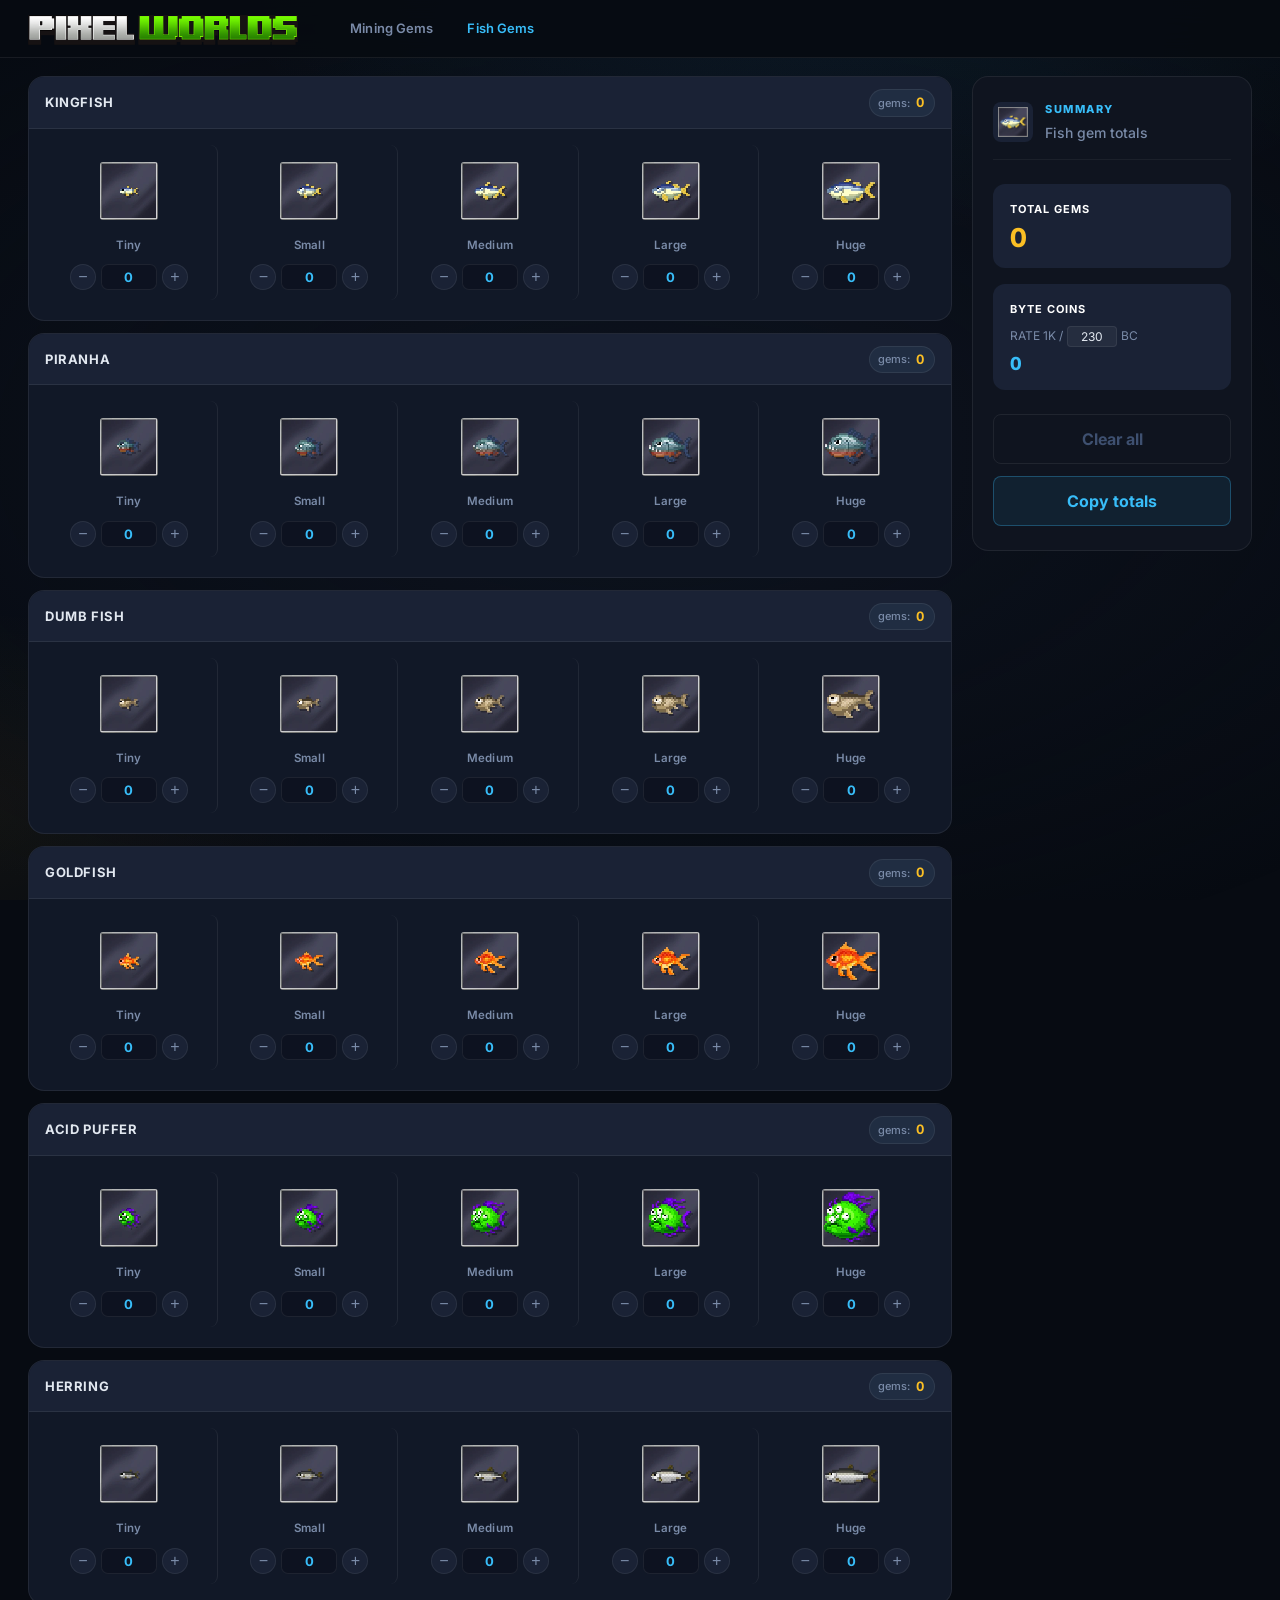
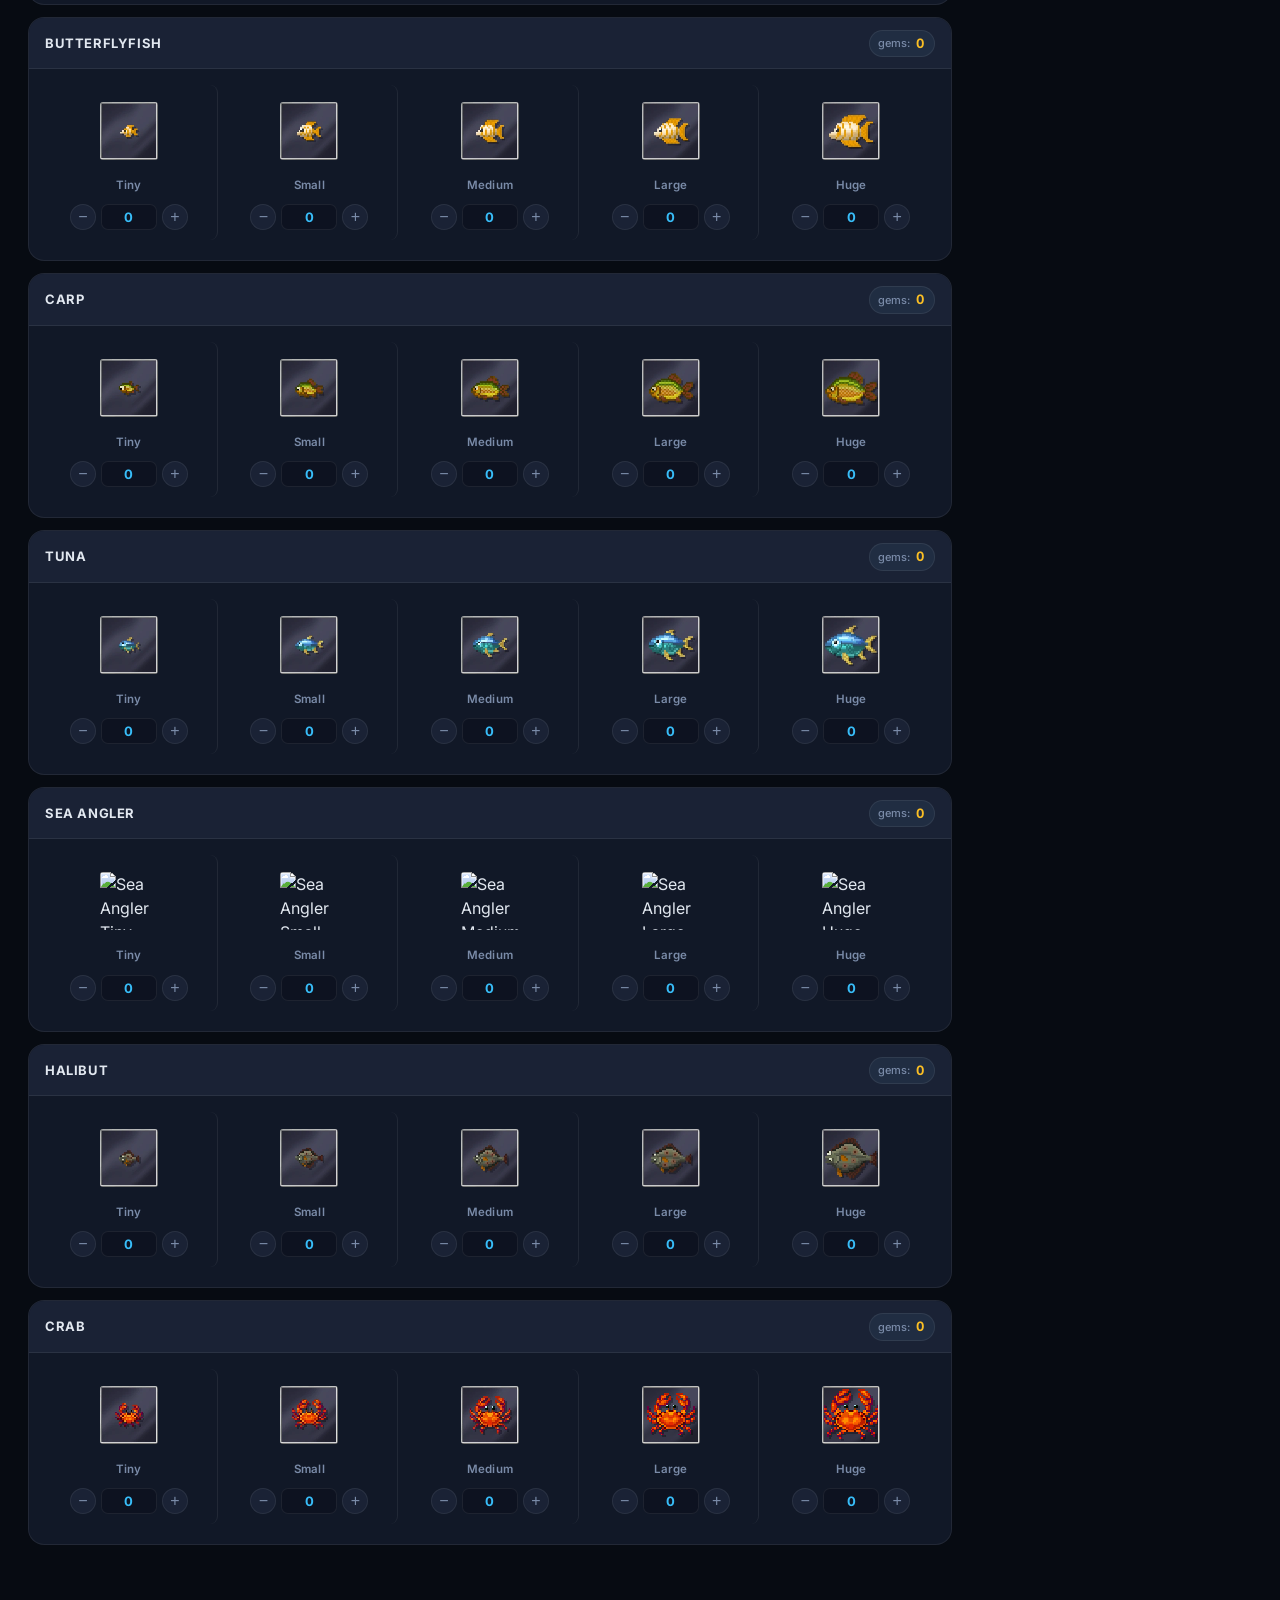
==== fish.html @ a1a6453c "UI: remove footer entirely from layout and CSS" ====
<!DOCTYPE html>
<html lang="en">

<head>
  <meta charset="UTF-8" />
  <meta name="viewport" content="width=device-width, initial-scale=1.0" />
  <title>PW Fish Gems Calculator</title>
  <meta name="description" content="Pixel Worlds Gemstone &amp; Fish gems calculator." />
  <link rel="stylesheet" href="style.css" />
  <link rel="preconnect" href="https://fonts.googleapis.com" />
  <link rel="preconnect" href="https://fonts.gstatic.com" crossorigin />
  <link href="https://fonts.googleapis.com/css2?family=Inter:wght@300;400;500;600;700&display=swap" rel="stylesheet" />
</head>

<body>
  <!-- Page transition overlay -->
  <div id="page-transition" class="page-transition"></div>

  <!-- Background -->
  <div class="bg-overlay"></div>

  <!-- Header -->
  <header class="site-header" id="site-header">
    <div class="header-inner">
      <a href="index.html" class="logo-link">
        <img src="images/logo.png" alt="PW Gems" class="logo" id="logo" />
      </a>
      <nav class="nav-links">
        <a href="index.html" class="nav-link" id="nav-mining">Mining Gems</a>
        <a href="fish.html" class="nav-link active" id="nav-fish">Fish Gems</a>
      </nav>
    </div>
  </header>

  <!-- Main content -->
  <main class="main-layout">
    <!-- Fish gem cards grid -->
    <section class="gems-grid" id="gems-grid">

      <!-- Kingfish -->
      <div class="gem-card" data-gem="kingfish">
        <div class="gem-card-header">
          <h2 class="gem-name">Kingfish</h2>
          <div class="gem-total-display">
            <span class="gem-total-label">gems:</span>
            <span class="gem-total-value" id="kingfish-total">0</span>
          </div>
        </div>
        <div class="gem-sizes">
          <div class="gem-size-row" data-gem="kingfish" data-size="tiny" data-value="3">
            <img src="images/fishes/Kingfish_tiny.png" alt="Kingfish Tiny" class="gem-img fish-img" />
            <span class="size-label">Tiny</span>
            <div class="counter-controls">
              <button class="btn-dec" aria-label="Decrease">−</button>
              <input type="number" class="gem-input" value="0" min="0" id="kingfish-tiny" />
              <button class="btn-inc" aria-label="Increase">+</button>
            </div>
            <span class="gem-value-label">+<span class="calc-val">0</span></span>
          </div>
          <div class="gem-size-row" data-gem="kingfish" data-size="small" data-value="6">
            <img src="images/fishes/Kingfish_small.png" alt="Kingfish Small" class="gem-img fish-img" />
            <span class="size-label">Small</span>
            <div class="counter-controls">
              <button class="btn-dec" aria-label="Decrease">−</button>
              <input type="number" class="gem-input" value="0" min="0" id="kingfish-small" />
              <button class="btn-inc" aria-label="Increase">+</button>
            </div>
            <span class="gem-value-label">+<span class="calc-val">0</span></span>
          </div>
          <div class="gem-size-row" data-gem="kingfish" data-size="medium" data-value="12">
            <img src="images/fishes/Kingfish_medium.png" alt="Kingfish Medium" class="gem-img fish-img" />
            <span class="size-label">Medium</span>
            <div class="counter-controls">
              <button class="btn-dec" aria-label="Decrease">−</button>
              <input type="number" class="gem-input" value="0" min="0" id="kingfish-medium" />
              <button class="btn-inc" aria-label="Increase">+</button>
            </div>
            <span class="gem-value-label">+<span class="calc-val">0</span></span>
          </div>
          <div class="gem-size-row" data-gem="kingfish" data-size="large" data-value="30">
            <img src="images/fishes/Kingfish_large.png" alt="Kingfish Large" class="gem-img fish-img" />
            <span class="size-label">Large</span>
            <div class="counter-controls">
              <button class="btn-dec" aria-label="Decrease">−</button>
              <input type="number" class="gem-input" value="0" min="0" id="kingfish-large" />
              <button class="btn-inc" aria-label="Increase">+</button>
            </div>
            <span class="gem-value-label">+<span class="calc-val">0</span></span>
          </div>
          <div class="gem-size-row" data-gem="kingfish" data-size="huge" data-value="90">
            <img src="images/fishes/Kingfish_huge.png" alt="Kingfish Huge" class="gem-img fish-img" />
            <span class="size-label">Huge</span>
            <div class="counter-controls">
              <button class="btn-dec" aria-label="Decrease">−</button>
              <input type="number" class="gem-input" value="0" min="0" id="kingfish-huge" />
              <button class="btn-inc" aria-label="Increase">+</button>
            </div>
            <span class="gem-value-label">+<span class="calc-val">0</span></span>
          </div>
        </div>
      </div>

      <!-- Piranha -->
      <div class="gem-card" data-gem="piranha">
        <div class="gem-card-header">
          <h2 class="gem-name">Piranha</h2>
          <div class="gem-total-display">
            <span class="gem-total-label">gems:</span>
            <span class="gem-total-value" id="piranha-total">0</span>
          </div>
        </div>
        <div class="gem-sizes">
          <div class="gem-size-row" data-gem="piranha" data-size="tiny" data-value="5">
            <img src="images/fishes/Piranha_tiny.png" alt="Piranha Tiny" class="gem-img fish-img" />
            <span class="size-label">Tiny</span>
            <div class="counter-controls">
              <button class="btn-dec" aria-label="Decrease">−</button>
              <input type="number" class="gem-input" value="0" min="0" id="piranha-tiny" />
              <button class="btn-inc" aria-label="Increase">+</button>
            </div>
            <span class="gem-value-label">+<span class="calc-val">0</span></span>
          </div>
          <div class="gem-size-row" data-gem="piranha" data-size="small" data-value="10">
            <img src="images/fishes/Piranha_small.png" alt="Piranha Small" class="gem-img fish-img" />
            <span class="size-label">Small</span>
            <div class="counter-controls">
              <button class="btn-dec" aria-label="Decrease">−</button>
              <input type="number" class="gem-input" value="0" min="0" id="piranha-small" />
              <button class="btn-inc" aria-label="Increase">+</button>
            </div>
            <span class="gem-value-label">+<span class="calc-val">0</span></span>
          </div>
          <div class="gem-size-row" data-gem="piranha" data-size="medium" data-value="20">
            <img src="images/fishes/Piranha_medium.png" alt="Piranha Medium" class="gem-img fish-img" />
            <span class="size-label">Medium</span>
            <div class="counter-controls">
              <button class="btn-dec" aria-label="Decrease">−</button>
              <input type="number" class="gem-input" value="0" min="0" id="piranha-medium" />
              <button class="btn-inc" aria-label="Increase">+</button>
            </div>
            <span class="gem-value-label">+<span class="calc-val">0</span></span>
          </div>
          <div class="gem-size-row" data-gem="piranha" data-size="large" data-value="50">
            <img src="images/fishes/Piranha_large.png" alt="Piranha Large" class="gem-img fish-img" />
            <span class="size-label">Large</span>
            <div class="counter-controls">
              <button class="btn-dec" aria-label="Decrease">−</button>
              <input type="number" class="gem-input" value="0" min="0" id="piranha-large" />
              <button class="btn-inc" aria-label="Increase">+</button>
            </div>
            <span class="gem-value-label">+<span class="calc-val">0</span></span>
          </div>
          <div class="gem-size-row" data-gem="piranha" data-size="huge" data-value="100">
            <img src="images/fishes/Piranha_huge.png" alt="Piranha Huge" class="gem-img fish-img" />
            <span class="size-label">Huge</span>
            <div class="counter-controls">
              <button class="btn-dec" aria-label="Decrease">−</button>
              <input type="number" class="gem-input" value="0" min="0" id="piranha-huge" />
              <button class="btn-inc" aria-label="Increase">+</button>
            </div>
            <span class="gem-value-label">+<span class="calc-val">0</span></span>
          </div>
        </div>
      </div>

      <!-- Dumb Fish -->
      <div class="gem-card" data-gem="dumbfish">
        <div class="gem-card-header">
          <h2 class="gem-name">Dumb Fish</h2>
          <div class="gem-total-display">
            <span class="gem-total-label">gems:</span>
            <span class="gem-total-value" id="dumbfish-total">0</span>
          </div>
        </div>
        <div class="gem-sizes">
          <div class="gem-size-row" data-gem="dumbfish" data-size="tiny" data-value="10">
            <img src="images/fishes/Dumb_Fish_tiny.png" alt="Dumb Fish Tiny" class="gem-img fish-img" />
            <span class="size-label">Tiny</span>
            <div class="counter-controls">
              <button class="btn-dec" aria-label="Decrease">−</button>
              <input type="number" class="gem-input" value="0" min="0" id="dumbfish-tiny" />
              <button class="btn-inc" aria-label="Increase">+</button>
            </div>
            <span class="gem-value-label">+<span class="calc-val">0</span></span>
          </div>
          <div class="gem-size-row" data-gem="dumbfish" data-size="small" data-value="20">
            <img src="images/fishes/Dumb_Fish_small.png" alt="Dumb Fish Small" class="gem-img fish-img" />
            <span class="size-label">Small</span>
            <div class="counter-controls">
              <button class="btn-dec" aria-label="Decrease">−</button>
              <input type="number" class="gem-input" value="0" min="0" id="dumbfish-small" />
              <button class="btn-inc" aria-label="Increase">+</button>
            </div>
            <span class="gem-value-label">+<span class="calc-val">0</span></span>
          </div>
          <div class="gem-size-row" data-gem="dumbfish" data-size="medium" data-value="40">
            <img src="images/fishes/Dumb_Fish_medium.png" alt="Dumb Fish Medium" class="gem-img fish-img" />
            <span class="size-label">Medium</span>
            <div class="counter-controls">
              <button class="btn-dec" aria-label="Decrease">−</button>
              <input type="number" class="gem-input" value="0" min="0" id="dumbfish-medium" />
              <button class="btn-inc" aria-label="Increase">+</button>
            </div>
            <span class="gem-value-label">+<span class="calc-val">0</span></span>
          </div>
          <div class="gem-size-row" data-gem="dumbfish" data-size="large" data-value="100">
            <img src="images/fishes/Dumb_Fish_large.png" alt="Dumb Fish Large" class="gem-img fish-img" />
            <span class="size-label">Large</span>
            <div class="counter-controls">
              <button class="btn-dec" aria-label="Decrease">−</button>
              <input type="number" class="gem-input" value="0" min="0" id="dumbfish-large" />
              <button class="btn-inc" aria-label="Increase">+</button>
            </div>
            <span class="gem-value-label">+<span class="calc-val">0</span></span>
          </div>
          <div class="gem-size-row" data-gem="dumbfish" data-size="huge" data-value="200">
            <img src="images/fishes/Dumb_Fish_huge.png" alt="Dumb Fish Huge" class="gem-img fish-img" />
            <span class="size-label">Huge</span>
            <div class="counter-controls">
              <button class="btn-dec" aria-label="Decrease">−</button>
              <input type="number" class="gem-input" value="0" min="0" id="dumbfish-huge" />
              <button class="btn-inc" aria-label="Increase">+</button>
            </div>
            <span class="gem-value-label">+<span class="calc-val">0</span></span>
          </div>
        </div>
      </div>

      <!-- Goldfish -->
      <div class="gem-card" data-gem="goldfish">
        <div class="gem-card-header">
          <h2 class="gem-name">Goldfish</h2>
          <div class="gem-total-display">
            <span class="gem-total-label">gems:</span>
            <span class="gem-total-value" id="goldfish-total">0</span>
          </div>
        </div>
        <div class="gem-sizes">
          <div class="gem-size-row" data-gem="goldfish" data-size="tiny" data-value="20">
            <img src="images/fishes/Goldfish_tiny.png" alt="Goldfish Tiny" class="gem-img fish-img" />
            <span class="size-label">Tiny</span>
            <div class="counter-controls">
              <button class="btn-dec" aria-label="Decrease">−</button>
              <input type="number" class="gem-input" value="0" min="0" id="goldfish-tiny" />
              <button class="btn-inc" aria-label="Increase">+</button>
            </div>
            <span class="gem-value-label">+<span class="calc-val">0</span></span>
          </div>
          <div class="gem-size-row" data-gem="goldfish" data-size="small" data-value="40">
            <img src="images/fishes/Goldfish_small.png" alt="Goldfish Small" class="gem-img fish-img" />
            <span class="size-label">Small</span>
            <div class="counter-controls">
              <button class="btn-dec" aria-label="Decrease">−</button>
              <input type="number" class="gem-input" value="0" min="0" id="goldfish-small" />
              <button class="btn-inc" aria-label="Increase">+</button>
            </div>
            <span class="gem-value-label">+<span class="calc-val">0</span></span>
          </div>
          <div class="gem-size-row" data-gem="goldfish" data-size="medium" data-value="80">
            <img src="images/fishes/Goldfish_medium.png" alt="Goldfish Medium" class="gem-img fish-img" />
            <span class="size-label">Medium</span>
            <div class="counter-controls">
              <button class="btn-dec" aria-label="Decrease">−</button>
              <input type="number" class="gem-input" value="0" min="0" id="goldfish-medium" />
              <button class="btn-inc" aria-label="Increase">+</button>
            </div>
            <span class="gem-value-label">+<span class="calc-val">0</span></span>
          </div>
          <div class="gem-size-row" data-gem="goldfish" data-size="large" data-value="200">
            <img src="images/fishes/Goldfish_large.png" alt="Goldfish Large" class="gem-img fish-img" />
            <span class="size-label">Large</span>
            <div class="counter-controls">
              <button class="btn-dec" aria-label="Decrease">−</button>
              <input type="number" class="gem-input" value="0" min="0" id="goldfish-large" />
              <button class="btn-inc" aria-label="Increase">+</button>
            </div>
            <span class="gem-value-label">+<span class="calc-val">0</span></span>
          </div>
          <div class="gem-size-row" data-gem="goldfish" data-size="huge" data-value="300">
            <img src="images/fishes/Goldfish_huge.png" alt="Goldfish Huge" class="gem-img fish-img" />
            <span class="size-label">Huge</span>
            <div class="counter-controls">
              <button class="btn-dec" aria-label="Decrease">−</button>
              <input type="number" class="gem-input" value="0" min="0" id="goldfish-huge" />
              <button class="btn-inc" aria-label="Increase">+</button>
            </div>
            <span class="gem-value-label">+<span class="calc-val">0</span></span>
          </div>
        </div>
      </div>

      <!-- Acid Puffer -->
      <div class="gem-card" data-gem="acidpuffer">
        <div class="gem-card-header">
          <h2 class="gem-name">Acid Puffer</h2>
          <div class="gem-total-display">
            <span class="gem-total-label">gems:</span>
            <span class="gem-total-value" id="acidpuffer-total">0</span>
          </div>
        </div>
        <div class="gem-sizes">
          <div class="gem-size-row" data-gem="acidpuffer" data-size="tiny" data-value="30">
            <img src="images/fishes/Acid_Puffer_tiny.png" alt="Acid Puffer Tiny" class="gem-img fish-img" />
            <span class="size-label">Tiny</span>
            <div class="counter-controls">
              <button class="btn-dec" aria-label="Decrease">−</button>
              <input type="number" class="gem-input" value="0" min="0" id="acidpuffer-tiny" />
              <button class="btn-inc" aria-label="Increase">+</button>
            </div>
            <span class="gem-value-label">+<span class="calc-val">0</span></span>
          </div>
          <div class="gem-size-row" data-gem="acidpuffer" data-size="small" data-value="60">
            <img src="images/fishes/Acid_Puffer_small.png" alt="Acid Puffer Small" class="gem-img fish-img" />
            <span class="size-label">Small</span>
            <div class="counter-controls">
              <button class="btn-dec" aria-label="Decrease">−</button>
              <input type="number" class="gem-input" value="0" min="0" id="acidpuffer-small" />
              <button class="btn-inc" aria-label="Increase">+</button>
            </div>
            <span class="gem-value-label">+<span class="calc-val">0</span></span>
          </div>
          <div class="gem-size-row" data-gem="acidpuffer" data-size="medium" data-value="120">
            <img src="images/fishes/Acid_Puffer_medium.png" alt="Acid Puffer Medium" class="gem-img fish-img" />
            <span class="size-label">Medium</span>
            <div class="counter-controls">
              <button class="btn-dec" aria-label="Decrease">−</button>
              <input type="number" class="gem-input" value="0" min="0" id="acidpuffer-medium" />
              <button class="btn-inc" aria-label="Increase">+</button>
            </div>
            <span class="gem-value-label">+<span class="calc-val">0</span></span>
          </div>
          <div class="gem-size-row" data-gem="acidpuffer" data-size="large" data-value="300">
            <img src="images/fishes/Acid_Puffer_large.png" alt="Acid Puffer Large" class="gem-img fish-img" />
            <span class="size-label">Large</span>
            <div class="counter-controls">
              <button class="btn-dec" aria-label="Decrease">−</button>
              <input type="number" class="gem-input" value="0" min="0" id="acidpuffer-large" />
              <button class="btn-inc" aria-label="Increase">+</button>
            </div>
            <span class="gem-value-label">+<span class="calc-val">0</span></span>
          </div>
          <div class="gem-size-row" data-gem="acidpuffer" data-size="huge" data-value="450">
            <img src="images/fishes/Acid_Puffer_huge.png" alt="Acid Puffer Huge" class="gem-img fish-img" />
            <span class="size-label">Huge</span>
            <div class="counter-controls">
              <button class="btn-dec" aria-label="Decrease">−</button>
              <input type="number" class="gem-input" value="0" min="0" id="acidpuffer-huge" />
              <button class="btn-inc" aria-label="Increase">+</button>
            </div>
            <span class="gem-value-label">+<span class="calc-val">0</span></span>
          </div>
        </div>
      </div>

      <!-- Herring -->
      <div class="gem-card" data-gem="herring">
        <div class="gem-card-header">
          <h2 class="gem-name">Herring</h2>
          <div class="gem-total-display">
            <span class="gem-total-label">gems:</span>
            <span class="gem-total-value" id="herring-total">0</span>
          </div>
        </div>
        <div class="gem-sizes">
          <div class="gem-size-row" data-gem="herring" data-size="tiny" data-value="3">
            <img src="images/fishes/Herring_tiny.png" alt="Herring Tiny" class="gem-img fish-img" />
            <span class="size-label">Tiny</span>
            <div class="counter-controls">
              <button class="btn-dec" aria-label="Decrease">−</button>
              <input type="number" class="gem-input" value="0" min="0" id="herring-tiny" />
              <button class="btn-inc" aria-label="Increase">+</button>
            </div>
            <span class="gem-value-label">+<span class="calc-val">0</span></span>
          </div>
          <div class="gem-size-row" data-gem="herring" data-size="small" data-value="6">
            <img src="images/fishes/Herring_small.png" alt="Herring Small" class="gem-img fish-img" />
            <span class="size-label">Small</span>
            <div class="counter-controls">
              <button class="btn-dec" aria-label="Decrease">−</button>
              <input type="number" class="gem-input" value="0" min="0" id="herring-small" />
              <button class="btn-inc" aria-label="Increase">+</button>
            </div>
            <span class="gem-value-label">+<span class="calc-val">0</span></span>
          </div>
          <div class="gem-size-row" data-gem="herring" data-size="medium" data-value="12">
            <img src="images/fishes/Herring_medium.png" alt="Herring Medium" class="gem-img fish-img" />
            <span class="size-label">Medium</span>
            <div class="counter-controls">
              <button class="btn-dec" aria-label="Decrease">−</button>
              <input type="number" class="gem-input" value="0" min="0" id="herring-medium" />
              <button class="btn-inc" aria-label="Increase">+</button>
            </div>
            <span class="gem-value-label">+<span class="calc-val">0</span></span>
          </div>
          <div class="gem-size-row" data-gem="herring" data-size="large" data-value="30">
            <img src="images/fishes/Herring_large.png" alt="Herring Large" class="gem-img fish-img" />
            <span class="size-label">Large</span>
            <div class="counter-controls">
              <button class="btn-dec" aria-label="Decrease">−</button>
              <input type="number" class="gem-input" value="0" min="0" id="herring-large" />
              <button class="btn-inc" aria-label="Increase">+</button>
            </div>
            <span class="gem-value-label">+<span class="calc-val">0</span></span>
          </div>
          <div class="gem-size-row" data-gem="herring" data-size="huge" data-value="90">
            <img src="images/fishes/Herring_huge.png" alt="Herring Huge" class="gem-img fish-img" />
            <span class="size-label">Huge</span>
            <div class="counter-controls">
              <button class="btn-dec" aria-label="Decrease">−</button>
              <input type="number" class="gem-input" value="0" min="0" id="herring-huge" />
              <button class="btn-inc" aria-label="Increase">+</button>
            </div>
            <span class="gem-value-label">+<span class="calc-val">0</span></span>
          </div>
        </div>
      </div>

      <!-- Butterflyfish -->
      <div class="gem-card" data-gem="butterflyfish">
        <div class="gem-card-header">
          <h2 class="gem-name">Butterflyfish</h2>
          <div class="gem-total-display">
            <span class="gem-total-label">gems:</span>
            <span class="gem-total-value" id="butterflyfish-total">0</span>
          </div>
        </div>
        <div class="gem-sizes">
          <div class="gem-size-row" data-gem="butterflyfish" data-size="tiny" data-value="5">
            <img src="images/fishes/Butterflyfish_tiny.png" alt="Butterflyfish Tiny" class="gem-img fish-img" />
            <span class="size-label">Tiny</span>
            <div class="counter-controls">
              <button class="btn-dec" aria-label="Decrease">−</button>
              <input type="number" class="gem-input" value="0" min="0" id="butterflyfish-tiny" />
              <button class="btn-inc" aria-label="Increase">+</button>
            </div>
            <span class="gem-value-label">+<span class="calc-val">0</span></span>
          </div>
          <div class="gem-size-row" data-gem="butterflyfish" data-size="small" data-value="10">
            <img src="images/fishes/Butterflyfish_small.png" alt="Butterflyfish Small" class="gem-img fish-img" />
            <span class="size-label">Small</span>
            <div class="counter-controls">
              <button class="btn-dec" aria-label="Decrease">−</button>
              <input type="number" class="gem-input" value="0" min="0" id="butterflyfish-small" />
              <button class="btn-inc" aria-label="Increase">+</button>
            </div>
            <span class="gem-value-label">+<span class="calc-val">0</span></span>
          </div>
          <div class="gem-size-row" data-gem="butterflyfish" data-size="medium" data-value="20">
            <img src="images/fishes/Butterflyfish_medium.png" alt="Butterflyfish Medium" class="gem-img fish-img" />
            <span class="size-label">Medium</span>
            <div class="counter-controls">
              <button class="btn-dec" aria-label="Decrease">−</button>
              <input type="number" class="gem-input" value="0" min="0" id="butterflyfish-medium" />
              <button class="btn-inc" aria-label="Increase">+</button>
            </div>
            <span class="gem-value-label">+<span class="calc-val">0</span></span>
          </div>
          <div class="gem-size-row" data-gem="butterflyfish" data-size="large" data-value="50">
            <img src="images/fishes/Butterflyfish_large.png" alt="Butterflyfish Large" class="gem-img fish-img" />
            <span class="size-label">Large</span>
            <div class="counter-controls">
              <button class="btn-dec" aria-label="Decrease">−</button>
              <input type="number" class="gem-input" value="0" min="0" id="butterflyfish-large" />
              <button class="btn-inc" aria-label="Increase">+</button>
            </div>
            <span class="gem-value-label">+<span class="calc-val">0</span></span>
          </div>
          <div class="gem-size-row" data-gem="butterflyfish" data-size="huge" data-value="100">
            <img src="images/fishes/Butterflyfish_huge.png" alt="Butterflyfish Huge" class="gem-img fish-img" />
            <span class="size-label">Huge</span>
            <div class="counter-controls">
              <button class="btn-dec" aria-label="Decrease">−</button>
              <input type="number" class="gem-input" value="0" min="0" id="butterflyfish-huge" />
              <button class="btn-inc" aria-label="Increase">+</button>
            </div>
            <span class="gem-value-label">+<span class="calc-val">0</span></span>
          </div>
        </div>
      </div>

      <!-- Carp -->
      <div class="gem-card" data-gem="carp">
        <div class="gem-card-header">
          <h2 class="gem-name">Carp</h2>
          <div class="gem-total-display">
            <span class="gem-total-label">gems:</span>
            <span class="gem-total-value" id="carp-total">0</span>
          </div>
        </div>
        <div class="gem-sizes">
          <div class="gem-size-row" data-gem="carp" data-size="tiny" data-value="10">
            <img src="images/fishes/Carp_tiny.png" alt="Carp Tiny" class="gem-img fish-img" />
            <span class="size-label">Tiny</span>
            <div class="counter-controls">
              <button class="btn-dec" aria-label="Decrease">−</button>
              <input type="number" class="gem-input" value="0" min="0" id="carp-tiny" />
              <button class="btn-inc" aria-label="Increase">+</button>
            </div>
            <span class="gem-value-label">+<span class="calc-val">0</span></span>
          </div>
          <div class="gem-size-row" data-gem="carp" data-size="small" data-value="20">
            <img src="images/fishes/Carp_small.png" alt="Carp Small" class="gem-img fish-img" />
            <span class="size-label">Small</span>
            <div class="counter-controls">
              <button class="btn-dec" aria-label="Decrease">−</button>
              <input type="number" class="gem-input" value="0" min="0" id="carp-small" />
              <button class="btn-inc" aria-label="Increase">+</button>
            </div>
            <span class="gem-value-label">+<span class="calc-val">0</span></span>
          </div>
          <div class="gem-size-row" data-gem="carp" data-size="medium" data-value="40">
            <img src="images/fishes/Carp_medium.png" alt="Carp Medium" class="gem-img fish-img" />
            <span class="size-label">Medium</span>
            <div class="counter-controls">
              <button class="btn-dec" aria-label="Decrease">−</button>
              <input type="number" class="gem-input" value="0" min="0" id="carp-medium" />
              <button class="btn-inc" aria-label="Increase">+</button>
            </div>
            <span class="gem-value-label">+<span class="calc-val">0</span></span>
          </div>
          <div class="gem-size-row" data-gem="carp" data-size="large" data-value="100">
            <img src="images/fishes/Carp_large.png" alt="Carp Large" class="gem-img fish-img" />
            <span class="size-label">Large</span>
            <div class="counter-controls">
              <button class="btn-dec" aria-label="Decrease">−</button>
              <input type="number" class="gem-input" value="0" min="0" id="carp-large" />
              <button class="btn-inc" aria-label="Increase">+</button>
            </div>
            <span class="gem-value-label">+<span class="calc-val">0</span></span>
          </div>
          <div class="gem-size-row" data-gem="carp" data-size="huge" data-value="200">
            <img src="images/fishes/Carp_huge.png" alt="Carp Huge" class="gem-img fish-img" />
            <span class="size-label">Huge</span>
            <div class="counter-controls">
              <button class="btn-dec" aria-label="Decrease">−</button>
              <input type="number" class="gem-input" value="0" min="0" id="carp-huge" />
              <button class="btn-inc" aria-label="Increase">+</button>
            </div>
            <span class="gem-value-label">+<span class="calc-val">0</span></span>
          </div>
        </div>
      </div>

      <!-- Tuna -->
      <div class="gem-card" data-gem="tuna">
        <div class="gem-card-header">
          <h2 class="gem-name">Tuna</h2>
          <div class="gem-total-display">
            <span class="gem-total-label">gems:</span>
            <span class="gem-total-value" id="tuna-total">0</span>
          </div>
        </div>
        <div class="gem-sizes">
          <div class="gem-size-row" data-gem="tuna" data-size="tiny" data-value="20">
            <img src="images/fishes/Tuna_tiny.png" alt="Tuna Tiny" class="gem-img fish-img" />
            <span class="size-label">Tiny</span>
            <div class="counter-controls">
              <button class="btn-dec" aria-label="Decrease">−</button>
              <input type="number" class="gem-input" value="0" min="0" id="tuna-tiny" />
              <button class="btn-inc" aria-label="Increase">+</button>
            </div>
            <span class="gem-value-label">+<span class="calc-val">0</span></span>
          </div>
          <div class="gem-size-row" data-gem="tuna" data-size="small" data-value="40">
            <img src="images/fishes/Tuna_small.png" alt="Tuna Small" class="gem-img fish-img" />
            <span class="size-label">Small</span>
            <div class="counter-controls">
              <button class="btn-dec" aria-label="Decrease">−</button>
              <input type="number" class="gem-input" value="0" min="0" id="tuna-small" />
              <button class="btn-inc" aria-label="Increase">+</button>
            </div>
            <span class="gem-value-label">+<span class="calc-val">0</span></span>
          </div>
          <div class="gem-size-row" data-gem="tuna" data-size="medium" data-value="80">
            <img src="images/fishes/Tuna_medium.png" alt="Tuna Medium" class="gem-img fish-img" />
            <span class="size-label">Medium</span>
            <div class="counter-controls">
              <button class="btn-dec" aria-label="Decrease">−</button>
              <input type="number" class="gem-input" value="0" min="0" id="tuna-medium" />
              <button class="btn-inc" aria-label="Increase">+</button>
            </div>
            <span class="gem-value-label">+<span class="calc-val">0</span></span>
          </div>
          <div class="gem-size-row" data-gem="tuna" data-size="large" data-value="200">
            <img src="images/fishes/Tuna_large.png" alt="Tuna Large" class="gem-img fish-img" />
            <span class="size-label">Large</span>
            <div class="counter-controls">
              <button class="btn-dec" aria-label="Decrease">−</button>
              <input type="number" class="gem-input" value="0" min="0" id="tuna-large" />
              <button class="btn-inc" aria-label="Increase">+</button>
            </div>
            <span class="gem-value-label">+<span class="calc-val">0</span></span>
          </div>
          <div class="gem-size-row" data-gem="tuna" data-size="huge" data-value="300">
            <img src="images/fishes/Tuna_huge.png" alt="Tuna Huge" class="gem-img fish-img" />
            <span class="size-label">Huge</span>
            <div class="counter-controls">
              <button class="btn-dec" aria-label="Decrease">−</button>
              <input type="number" class="gem-input" value="0" min="0" id="tuna-huge" />
              <button class="btn-inc" aria-label="Increase">+</button>
            </div>
            <span class="gem-value-label">+<span class="calc-val">0</span></span>
          </div>
        </div>
      </div>

      <!-- Sea Angler -->
      <div class="gem-card" data-gem="seaangler">
        <div class="gem-card-header">
          <h2 class="gem-name">Sea Angler</h2>
          <div class="gem-total-display">
            <span class="gem-total-label">gems:</span>
            <span class="gem-total-value" id="seaangler-total">0</span>
          </div>
        </div>
        <div class="gem-sizes">
          <div class="gem-size-row" data-gem="seaangler" data-size="tiny" data-value="30">
            <img src="images/fishes/Sea_Angler_tiny.png" alt="Sea Angler Tiny" class="gem-img fish-img" />
            <span class="size-label">Tiny</span>
            <div class="counter-controls">
              <button class="btn-dec" aria-label="Decrease">−</button>
              <input type="number" class="gem-input" value="0" min="0" id="seaangler-tiny" />
              <button class="btn-inc" aria-label="Increase">+</button>
            </div>
            <span class="gem-value-label">+<span class="calc-val">0</span></span>
          </div>
          <div class="gem-size-row" data-gem="seaangler" data-size="small" data-value="60">
            <img src="images/fishes/Sea_Angler_small.png" alt="Sea Angler Small" class="gem-img fish-img" />
            <span class="size-label">Small</span>
            <div class="counter-controls">
              <button class="btn-dec" aria-label="Decrease">−</button>
              <input type="number" class="gem-input" value="0" min="0" id="seaangler-small" />
              <button class="btn-inc" aria-label="Increase">+</button>
            </div>
            <span class="gem-value-label">+<span class="calc-val">0</span></span>
          </div>
          <div class="gem-size-row" data-gem="seaangler" data-size="medium" data-value="120">
            <img src="images/fishes/Sea_Angler_medium.png" alt="Sea Angler Medium" class="gem-img fish-img" />
            <span class="size-label">Medium</span>
            <div class="counter-controls">
              <button class="btn-dec" aria-label="Decrease">−</button>
              <input type="number" class="gem-input" value="0" min="0" id="seaangler-medium" />
              <button class="btn-inc" aria-label="Increase">+</button>
            </div>
            <span class="gem-value-label">+<span class="calc-val">0</span></span>
          </div>
          <div class="gem-size-row" data-gem="seaangler" data-size="large" data-value="300">
            <img src="images/fishes/Sea_Angler_large.png" alt="Sea Angler Large" class="gem-img fish-img" />
            <span class="size-label">Large</span>
            <div class="counter-controls">
              <button class="btn-dec" aria-label="Decrease">−</button>
              <input type="number" class="gem-input" value="0" min="0" id="seaangler-large" />
              <button class="btn-inc" aria-label="Increase">+</button>
            </div>
            <span class="gem-value-label">+<span class="calc-val">0</span></span>
          </div>
          <div class="gem-size-row" data-gem="seaangler" data-size="huge" data-value="450">
            <img src="images/fishes/Sea_Angler_huge.png" alt="Sea Angler Huge" class="gem-img fish-img" />
            <span class="size-label">Huge</span>
            <div class="counter-controls">
              <button class="btn-dec" aria-label="Decrease">−</button>
              <input type="number" class="gem-input" value="0" min="0" id="seaangler-huge" />
              <button class="btn-inc" aria-label="Increase">+</button>
            </div>
            <span class="gem-value-label">+<span class="calc-val">0</span></span>
          </div>
        </div>
      </div>

      <!-- Halibut -->
      <div class="gem-card" data-gem="halibut">
        <div class="gem-card-header">
          <h2 class="gem-name">Halibut</h2>
          <div class="gem-total-display">
            <span class="gem-total-label">gems:</span>
            <span class="gem-total-value" id="halibut-total">0</span>
          </div>
        </div>
        <div class="gem-sizes">
          <div class="gem-size-row" data-gem="halibut" data-size="tiny" data-value="3">
            <img src="images/fishes/Halibut_tiny.png" alt="Halibut Tiny" class="gem-img fish-img" />
            <span class="size-label">Tiny</span>
            <div class="counter-controls">
              <button class="btn-dec" aria-label="Decrease">−</button>
              <input type="number" class="gem-input" value="0" min="0" id="halibut-tiny" />
              <button class="btn-inc" aria-label="Increase">+</button>
            </div>
            <span class="gem-value-label">+<span class="calc-val">0</span></span>
          </div>
          <div class="gem-size-row" data-gem="halibut" data-size="small" data-value="6">
            <img src="images/fishes/Halibut_small.png" alt="Halibut Small" class="gem-img fish-img" />
            <span class="size-label">Small</span>
            <div class="counter-controls">
              <button class="btn-dec" aria-label="Decrease">−</button>
              <input type="number" class="gem-input" value="0" min="0" id="halibut-small" />
              <button class="btn-inc" aria-label="Increase">+</button>
            </div>
            <span class="gem-value-label">+<span class="calc-val">0</span></span>
          </div>
          <div class="gem-size-row" data-gem="halibut" data-size="medium" data-value="12">
            <img src="images/fishes/Halibut_medium.png" alt="Halibut Medium" class="gem-img fish-img" />
            <span class="size-label">Medium</span>
            <div class="counter-controls">
              <button class="btn-dec" aria-label="Decrease">−</button>
              <input type="number" class="gem-input" value="0" min="0" id="halibut-medium" />
              <button class="btn-inc" aria-label="Increase">+</button>
            </div>
            <span class="gem-value-label">+<span class="calc-val">0</span></span>
          </div>
          <div class="gem-size-row" data-gem="halibut" data-size="large" data-value="30">
            <img src="images/fishes/Halibut_large.png" alt="Halibut Large" class="gem-img fish-img" />
            <span class="size-label">Large</span>
            <div class="counter-controls">
              <button class="btn-dec" aria-label="Decrease">−</button>
              <input type="number" class="gem-input" value="0" min="0" id="halibut-large" />
              <button class="btn-inc" aria-label="Increase">+</button>
            </div>
            <span class="gem-value-label">+<span class="calc-val">0</span></span>
          </div>
          <div class="gem-size-row" data-gem="halibut" data-size="huge" data-value="90">
            <img src="images/fishes/Halibut_huge.png" alt="Halibut Huge" class="gem-img fish-img" />
            <span class="size-label">Huge</span>
            <div class="counter-controls">
              <button class="btn-dec" aria-label="Decrease">−</button>
              <input type="number" class="gem-input" value="0" min="0" id="halibut-huge" />
              <button class="btn-inc" aria-label="Increase">+</button>
            </div>
            <span class="gem-value-label">+<span class="calc-val">0</span></span>
          </div>
        </div>
      </div>

      <!-- Crab -->
      <div class="gem-card" data-gem="crab">
        <div class="gem-card-header">
          <h2 class="gem-name">Crab</h2>
          <div class="gem-total-display">
            <span class="gem-total-label">gems:</span>
            <span class="gem-total-value" id="crab-total">0</span>
          </div>
        </div>
        <div class="gem-sizes">
          <div class="gem-size-row" data-gem="crab" data-size="tiny" data-value="5">
            <img src="images/fishes/Crab_tiny.png" alt="Crab Tiny" class="gem-img fish-img" />
            <span class="size-label">Tiny</span>
            <div class="counter-controls">
              <button class="btn-dec" aria-label="Decrease">−</button>
              <input type="number" class="gem-input" value="0" min="0" id="crab-tiny" />
              <button class="btn-inc" aria-label="Increase">+</button>
            </div>
            <span class="gem-value-label">+<span class="calc-val">0</span></span>
          </div>
          <div class="gem-size-row" data-gem="crab" data-size="small" data-value="10">
            <img src="images/fishes/Crab_small.png" alt="Crab Small" class="gem-img fish-img" />
            <span class="size-label">Small</span>
            <div class="counter-controls">
              <button class="btn-dec" aria-label="Decrease">−</button>
              <input type="number" class="gem-input" value="0" min="0" id="crab-small" />
              <button class="btn-inc" aria-label="Increase">+</button>
            </div>
            <span class="gem-value-label">+<span class="calc-val">0</span></span>
          </div>
          <div class="gem-size-row" data-gem="crab" data-size="medium" data-value="20">
            <img src="images/fishes/Crab_medium.png" alt="Crab Medium" class="gem-img fish-img" />
            <span class="size-label">Medium</span>
            <div class="counter-controls">
              <button class="btn-dec" aria-label="Decrease">−</button>
              <input type="number" class="gem-input" value="0" min="0" id="crab-medium" />
              <button class="btn-inc" aria-label="Increase">+</button>
            </div>
            <span class="gem-value-label">+<span class="calc-val">0</span></span>
          </div>
          <div class="gem-size-row" data-gem="crab" data-size="large" data-value="50">
            <img src="images/fishes/Crab_large.png" alt="Crab Large" class="gem-img fish-img" />
            <span class="size-label">Large</span>
            <div class="counter-controls">
              <button class="btn-dec" aria-label="Decrease">−</button>
              <input type="number" class="gem-input" value="0" min="0" id="crab-large" />
              <button class="btn-inc" aria-label="Increase">+</button>
            </div>
            <span class="gem-value-label">+<span class="calc-val">0</span></span>
          </div>
          <div class="gem-size-row" data-gem="crab" data-size="huge" data-value="100">
            <img src="images/fishes/Crab_huge.png" alt="Crab Huge" class="gem-img fish-img" />
            <span class="size-label">Huge</span>
            <div class="counter-controls">
              <button class="btn-dec" aria-label="Decrease">−</button>
              <input type="number" class="gem-input" value="0" min="0" id="crab-huge" />
              <button class="btn-inc" aria-label="Increase">+</button>
            </div>
            <span class="gem-value-label">+<span class="calc-val">0</span></span>
          </div>
        </div>
      </div>

    </section>

    <!-- Summary sidebar -->
    <aside class="summary-panel" id="summary-panel">
      <div class="summary-card">
        <div class="summary-header">
          <div class="summary-icon">
            <img src="images/fishes/Kingfish_huge.png" style="width: 30px; height: 30px; object-fit: contain;">
          </div>
          <div class="summary-header-text">
            <div class="summary-title">SUMMARY</div>
            <div class="summary-subtitle">Fish gem totals</div>
          </div>
        </div>

        <div class="summary-subcard">
          <div class="subcard-title mb-sm">TOTAL GEMS</div>
          <div class="subcard-value value-gold huge-text" id="fish-total-gems">0</div>
        </div>

        <div class="summary-subcard">
          <div class="subcard-title">BYTE COINS</div>
          <div class="subcard-meta">RATE 1K / <input type="number" id="bc-rate" class="rate-input" value="230" min="0">
            BC</div>
          <div class="subcard-value value-cyan huge-text" id="fish-byte-coins">0</div>
        </div>

        <div class="summary-buttons">
          <button class="btn-block btn-secondary" id="clear-fish-gems">Clear all</button>
          <button class="btn-block btn-primary" id="copy-fish-gems">Copy totals</button>
        </div>
      </div>
    </aside>
  </main>



  <script src="fish.js"></script>
</body>

</html>
---- style.css ----
/* =============================================
   PW Gems Calculator - Global Styles
   Clean, modern dark theme – inspired by pwgem.com
   ============================================= */

*,
*::before,
*::after {
  box-sizing: border-box;
  margin: 0;
  padding: 0;
}

:root {
  --color-bg: #070b12;
  --color-bg2: #0d1220;
  --color-surface: #111827;
  --color-surface2: #1a2235;
  --color-surface3: #202d42;
  --color-border: rgba(255, 255, 255, 0.07);
  --color-border-hover: rgba(99, 210, 255, 0.25);
  --color-text: #e2e8f0;
  --color-text-muted: #7a8ba8;
  --color-text-sub: #3e5070;
  --color-cyan: #38bdf8;
  --color-cyan-dim: rgba(56, 189, 248, 0.12);
  --color-cyan-glow: rgba(56, 189, 248, 0.08);
  --color-gold: #fbbf24;
  --color-gold-dim: rgba(251, 191, 36, 0.12);
  --color-success: #34d399;
  --color-success-dim: rgba(52, 211, 153, 0.12);
  --header-height: 58px;
  --sidebar-width: 280px;
  --card-radius: 16px;
  --transition: 0.18s ease;
}

html {
  scroll-behavior: smooth;
}

body {
  font-family: 'Inter', -apple-system, BlinkMacSystemFont, sans-serif;
  background-color: var(--color-bg);
  color: var(--color-text);
  min-height: 100vh;
  line-height: 1.5;
}

/* =============================================
   Background Ambient
   ============================================= */

.bg-overlay {
  position: fixed;
  inset: 0;
  z-index: 0;
  pointer-events: none;
  background:
    radial-gradient(ellipse 70% 45% at 65% -5%, rgba(56, 189, 248, 0.08) 0%, transparent 70%),
    radial-gradient(ellipse 50% 35% at -5% 90%, rgba(251, 191, 36, 0.05) 0%, transparent 65%),
    radial-gradient(ellipse 80% 60% at 50% 50%, rgba(17, 24, 39, 0.6) 0%, transparent 100%);
}

/* Page transition */
.page-transition {
  position: fixed;
  inset: 0;
  z-index: 9999;
  background: var(--color-bg);
  pointer-events: none;
  opacity: 0;
  transition: opacity 0.3s ease;
}

/* =============================================
   Header
   ============================================= */

.site-header {
  position: sticky;
  top: 0;
  z-index: 100;
  height: var(--header-height);
  background: rgba(7, 11, 18, 0.92);
  backdrop-filter: blur(20px);
  -webkit-backdrop-filter: blur(20px);
  border-bottom: 1px solid var(--color-border);
  display: flex;
  align-items: center;
}

.header-inner {
  width: 100%;
  max-width: 1440px;
  margin: 0 auto;
  padding: 0 28px;
  display: flex;
  align-items: center;
  gap: 36px;
}

.logo-link {
  display: flex;
  align-items: center;
  text-decoration: none;
  flex-shrink: 0;
}

.logo {
  height: 34px;
  width: auto;
  object-fit: contain;
  transition: opacity var(--transition);
}

.logo:hover {
  opacity: 0.8;
}

.logo-fallback {
  font-size: 17px;
  font-weight: 800;
  color: var(--color-cyan);
  letter-spacing: -0.5px;
}

.nav-links {
  display: flex;
  align-items: center;
  gap: 2px;
}

.nav-link {
  display: inline-flex;
  align-items: center;
  gap: 6px;
  padding: 6px 16px;
  border-radius: 8px;
  font-size: 13px;
  font-weight: 600;
  color: var(--color-text-muted);
  text-decoration: none;
  letter-spacing: 0.1px;
  transition: color var(--transition), background var(--transition);
}

.nav-link:hover {
  color: var(--color-cyan);
  background: var(--color-cyan-dim);
}

.nav-link.active {
  color: var(--color-cyan);
}

.nav-link.disabled {
  opacity: 0.35;
  pointer-events: none;
  cursor: default;
}

.soon-badge {
  font-size: 9px;
  font-weight: 700;
  color: var(--color-gold);
  background: var(--color-gold-dim);
  border: 1px solid rgba(251, 191, 36, 0.25);
  padding: 1px 6px;
  border-radius: 100px;
  text-transform: uppercase;
  letter-spacing: 0.6px;
}

/* =============================================
   Main Layout
   ============================================= */

.main-layout {
  position: relative;
  z-index: 1;
  max-width: 1440px;
  margin: 0 auto;
  padding: 18px 28px 80px;
  display: grid;
  grid-template-columns: 1fr var(--sidebar-width);
  gap: 20px;
  align-items: start;
}

/* =============================================
   Gem Cards Grid
   ============================================= */

.gems-grid {
  display: flex;
  flex-direction: column;
  gap: 12px;
}

.gem-card {
  background: var(--color-surface);
  border: 1px solid var(--color-border);
  border-radius: var(--card-radius);
  overflow: hidden;
  transition: border-color var(--transition), box-shadow var(--transition);
}

.gem-card:hover {
  border-color: rgba(56, 189, 248, 0.18);
  box-shadow: 0 0 0 1px rgba(56, 189, 248, 0.06), 0 8px 32px rgba(0, 0, 0, 0.3);
}

.gem-card-header {
  display: flex;
  align-items: center;
  justify-content: space-between;
  padding: 12px 16px 11px;
  background: var(--color-surface2);
  border-bottom: 1px solid var(--color-border);
}

.gem-name {
  font-size: 13px;
  font-weight: 700;
  color: var(--color-text);
  text-transform: uppercase;
  letter-spacing: 0.6px;
}

.gem-total-display {
  display: flex;
  align-items: center;
  gap: 6px;
  background: var(--color-surface3);
  border: 1px solid var(--color-border);
  padding: 3px 10px 3px 8px;
  border-radius: 20px;
}

.gem-total-label {
  font-size: 11px;
  color: var(--color-text-muted);
  font-weight: 500;
}

.gem-total-value {
  font-size: 13px;
  font-weight: 700;
  color: var(--color-gold);
  font-variant-numeric: tabular-nums;
  transition: color var(--transition);
}

/* =============================================
   Gem Size Rows
   ============================================= */

.gem-sizes {
  display: flex;
  flex-direction: row;
  justify-content: space-around;
  padding: 16px 12px 20px;
  gap: 4px;
}

.gem-size-row {
  display: flex;
  flex-direction: column;
  align-items: center;
  gap: 10px;
  flex: 1;
  padding: 10px 6px;
  border-right: 1px solid var(--color-border);
  transition: background var(--transition);
  border-radius: 8px;
}

.gem-size-row:last-child {
  border-right: none;
}

.gem-size-row:hover {
  background: rgba(56, 189, 248, 0.04);
}

.gem-img {
  width: 72px;
  height: 72px;
  object-fit: contain;
  image-rendering: pixelated;
  image-rendering: crisp-edges;
  background: transparent;
  border: 1px solid transparent;
  border-radius: 10px;
  padding: 6px;
  transition: border-color var(--transition), background var(--transition);
}

/* On hover, only .fish-img gets border and background */
.gem-size-row:hover .fish-img {
  border-color: rgba(56, 189, 248, 0.3);
  background: rgba(56, 189, 248, 0.06);
}

.fish-img {
  width: 72px;
  height: 72px;
}

.size-label {
  font-size: 11.5px;
  color: var(--color-text-muted);
  font-weight: 600;
  white-space: nowrap;
  text-align: center;
  letter-spacing: 0.2px;
  transition: color var(--transition);
}

.gem-size-row:hover .size-label {
  color: var(--color-cyan);
}

/* =============================================
   Counter Controls
   ============================================= */

.counter-controls {
  display: flex;
  align-items: center;
  gap: 5px;
}

.btn-dec,
.btn-inc {
  width: 26px;
  height: 26px;
  border-radius: 50%;
  border: 1px solid var(--color-border);
  background: var(--color-surface2);
  color: var(--color-text-muted);
  font-size: 16px;
  font-weight: 400;
  line-height: 1;
  cursor: pointer;
  display: flex;
  align-items: center;
  justify-content: center;
  transition: background var(--transition), color var(--transition), border-color var(--transition);
  flex-shrink: 0;
  user-select: none;
}

.btn-dec:hover,
.btn-inc:hover {
  background: var(--color-cyan);
  border-color: var(--color-cyan);
  color: #070b12;
}

.btn-dec:active,
.btn-inc:active {
  transform: scale(0.91);
}

.gem-input {
  width: 56px;
  height: 26px;
  background: var(--color-bg2);
  border: 1px solid var(--color-border);
  border-radius: 7px;
  color: var(--color-cyan);
  font-family: inherit;
  font-size: 13px;
  font-weight: 700;
  text-align: center;
  outline: none;
  transition: border-color var(--transition), box-shadow var(--transition);
  -moz-appearance: textfield;
  appearance: textfield;
}

.gem-input::-webkit-outer-spin-button,
.gem-input::-webkit-inner-spin-button {
  -webkit-appearance: none;
  margin: 0;
}

.gem-input:focus {
  border-color: var(--color-cyan);
  box-shadow: 0 0 0 2px var(--color-cyan-glow);
}

/* Gem value result — hidden in horizontal layout */
.gem-value-label {
  display: none;
}

.calc-val {
  color: inherit;
}

/* =============================================
   Summary Panel (Sidebar)
   ============================================= */

.summary-panel {
  position: fixed;
  top: calc(var(--header-height) + 18px);
  right: 28px;
  width: var(--sidebar-width);
  z-index: 50;
  display: flex;
  flex-direction: column;
}

.summary-card {
  background: #0f141f;
  border: 1px solid var(--color-border);
  border-radius: var(--card-radius);
  padding: 24px 20px;
  display: flex;
  flex-direction: column;
  gap: 16px;
}

/* Header */
.summary-header {
  display: flex;
  align-items: center;
  gap: 12px;
  margin-bottom: 8px;
  padding-bottom: 16px;
  border-bottom: 1px solid rgba(255, 255, 255, 0.05);
}

.summary-icon {
  width: 40px;
  height: 40px;
  background: var(--color-surface2);
  border-radius: 8px;
  display: flex;
  align-items: center;
  justify-content: center;
}

.summary-header-text {
  display: flex;
  flex-direction: column;
  gap: 4px;
}

.summary-title {
  font-size: 11px;
  font-weight: 800;
  color: var(--color-cyan);
  letter-spacing: 1.5px;
  text-transform: uppercase;
}

.summary-subtitle {
  font-size: 14px;
  font-weight: 500;
  color: var(--color-text-muted);
}

/* Subcards */
.summary-subcard {
  background: var(--color-surface2);
  border-radius: 12px;
  padding: 16px;
  display: flex;
  flex-direction: column;
  gap: 8px;
  border: 1px solid transparent;
  transition: border-color var(--transition);
}

.summary-subcard:hover {
  border-color: rgba(255, 255, 255, 0.05);
}

.summary-subcard.flex-row {
  flex-direction: row;
  justify-content: space-between;
  align-items: center;
}

.subcard-left {
  display: flex;
  flex-direction: column;
  gap: 6px;
}

.subcard-title {
  font-size: 11px;
  font-weight: 700;
  color: #ffffff;
  text-transform: uppercase;
  letter-spacing: 1px;
}

.subcard-meta {
  font-size: 12px;
  color: var(--color-text-muted);
  display: flex;
  align-items: center;
  gap: 4px;
}

.subcard-value {
  font-weight: 800;
  font-variant-numeric: tabular-nums;
}

.subcard-value.huge-text {
  font-size: 26px;
  line-height: 1;
}

.subcard-value[class*="value-gold"] {
  color: var(--color-gold);
}

.subcard-value[class*="value-cyan"] {
  font-size: 18px;
  color: var(--color-cyan);
}

.rate-input {
  width: 50px;
  background: rgba(255, 255, 255, 0.05);
  border: 1px solid var(--color-border);
  border-radius: 4px;
  color: var(--color-text);
  font-family: inherit;
  font-size: 12px;
  text-align: center;
  outline: none;
  padding: 2px 4px;
  -moz-appearance: textfield;
  appearance: textfield;
  transition: border-color var(--transition), background-color var(--transition);
}

.rate-input:focus {
  border-color: var(--color-cyan);
  background: rgba(56, 189, 248, 0.08);
}

.rate-input::-webkit-outer-spin-button,
.rate-input::-webkit-inner-spin-button {
  -webkit-appearance: none;
  margin: 0;
}

/* Base Summary Buttons */
.summary-buttons {
  display: flex;
  flex-direction: column;
  gap: 12px;
  margin-top: 8px;
}

.btn-block {
  width: 100%;
  padding: 14px;
  border-radius: 8px;
  font-family: inherit;
  font-size: 16px;
  font-weight: 700;
  border: none;
  cursor: pointer;
  color: #fff;
  transition: transform var(--transition), filter var(--transition);
}

.btn-block:active {
  transform: scale(0.98);
}

.btn-block:hover {
  transform: translateY(-1px);
}

/* Modifiers */
.btn-secondary {
  background: transparent;
  color: var(--color-text-sub);
  border: 1px solid var(--color-border);
  box-shadow: none;
}

.btn-secondary:hover {
  background: rgba(255, 255, 255, 0.05);
  color: var(--color-text);
}

.btn-primary {
  background: rgba(56, 189, 248, 0.08);
  color: var(--color-cyan);
  border: 1px solid rgba(56, 189, 248, 0.3);
  box-shadow: none;
}

.btn-primary:hover {
  background: rgba(56, 189, 248, 0.15);
  border-color: rgba(56, 189, 248, 0.5);
}

.summary-value {
  font-size: 18px;
  font-weight: 800;
  color: var(--color-gold);
  font-variant-numeric: tabular-nums;
  min-width: 40px;
  text-align: right;
  letter-spacing: -0.5px;
}

.summary-sub {
  font-size: 10px;
  color: var(--color-text-sub);
  margin-bottom: 6px;
  display: flex;
  align-items: center;
  gap: 4px;
  flex-wrap: wrap;
}

/* Custom BC rate input inside summary-sub */
.summary-sub .gem-input {
  width: 52px;
  height: 22px;
  font-size: 11px;
  font-weight: 700;
  border-radius: 5px;
  color: var(--color-cyan);
}

/* Copy button */
.copy-btn {
  width: 22px;
  height: 22px;
  border-radius: 5px;
  border: 1px solid var(--color-border);
  background: var(--color-surface2);
  color: var(--color-text-muted);
  cursor: pointer;
  display: flex;
  align-items: center;
  justify-content: center;
  transition: background var(--transition), color var(--transition), border-color var(--transition);
  flex-shrink: 0;
}

.copy-btn:hover {
  background: var(--color-cyan);
  border-color: var(--color-cyan);
  color: #070b12;
}

.copy-btn.copied {
  background: var(--color-success);
  border-color: var(--color-success);
  color: #070b12;
}

/* =============================================
   Toggle Switch (Combined)
   ============================================= */

.combined-title {
  display: flex;
  align-items: center;
  justify-content: space-between;
}

.combine-desc {
  font-size: 11px;
  color: var(--color-text-sub);
  margin-bottom: 10px;
  margin-top: -6px;
}

.combined-hidden {
  display: none;
}

.combined-visible {
  display: block;
}

.toggle-switch {
  position: relative;
  display: inline-flex;
  align-items: center;
  cursor: pointer;
  flex-shrink: 0;
}

.toggle-switch input {
  position: absolute;
  opacity: 0;
  width: 0;
  height: 0;
}

.toggle-slider {
  width: 34px;
  height: 18px;
  background: var(--color-surface3);
  border: 1px solid var(--color-border);
  border-radius: 100px;
  transition: background var(--transition), border-color var(--transition);
  position: relative;
}

.toggle-slider::before {
  content: '';
  position: absolute;
  left: 2px;
  top: 50%;
  transform: translateY(-50%);
  width: 12px;
  height: 12px;
  background: var(--color-text-muted);
  border-radius: 50%;
  transition: left var(--transition), background var(--transition);
}

.toggle-switch input:checked+.toggle-slider {
  background: var(--color-cyan);
  border-color: var(--color-cyan);
}

.toggle-switch input:checked+.toggle-slider::before {
  left: calc(100% - 14px);
  background: white;
}

/* =============================================
   Navigation Card
   ============================================= */

.nav-card .summary-section-title {
  margin-bottom: 8px;
}

.nav-list {
  list-style: none;
  display: flex;
  flex-direction: column;
  gap: 2px;
}

.nav-list-link {
  display: block;
  padding: 6px 10px;
  border-radius: 7px;
  font-size: 13px;
  font-weight: 500;
  color: var(--color-text-muted);
  text-decoration: none;
  transition: color var(--transition), background var(--transition);
}

.nav-list-link:hover {
  color: var(--color-cyan);
  background: var(--color-cyan-dim);
}

.nav-list-link.active {
  color: var(--color-cyan);
  background: var(--color-cyan-dim);
}



/* =============================================
   Animations
   ============================================= */

/* Page Load Animations Removed */

/* Pulse animation removed */

/* =============================================
   Responsive
   ============================================= */

@media (max-width: 960px) {
  .main-layout {
    grid-template-columns: 1fr;
    padding: 20px 16px 60px;
  }

  .summary-panel {
    position: static;
  }
}

@media (max-width: 600px) {
  .gem-size-row {
    grid-template-columns: 28px 56px 1fr auto;
    gap: 8px;
    padding: 8px 12px;
  }

  .gem-input {
    width: 48px;
  }

  .header-inner {
    padding: 0 16px;
    gap: 16px;
  }
}
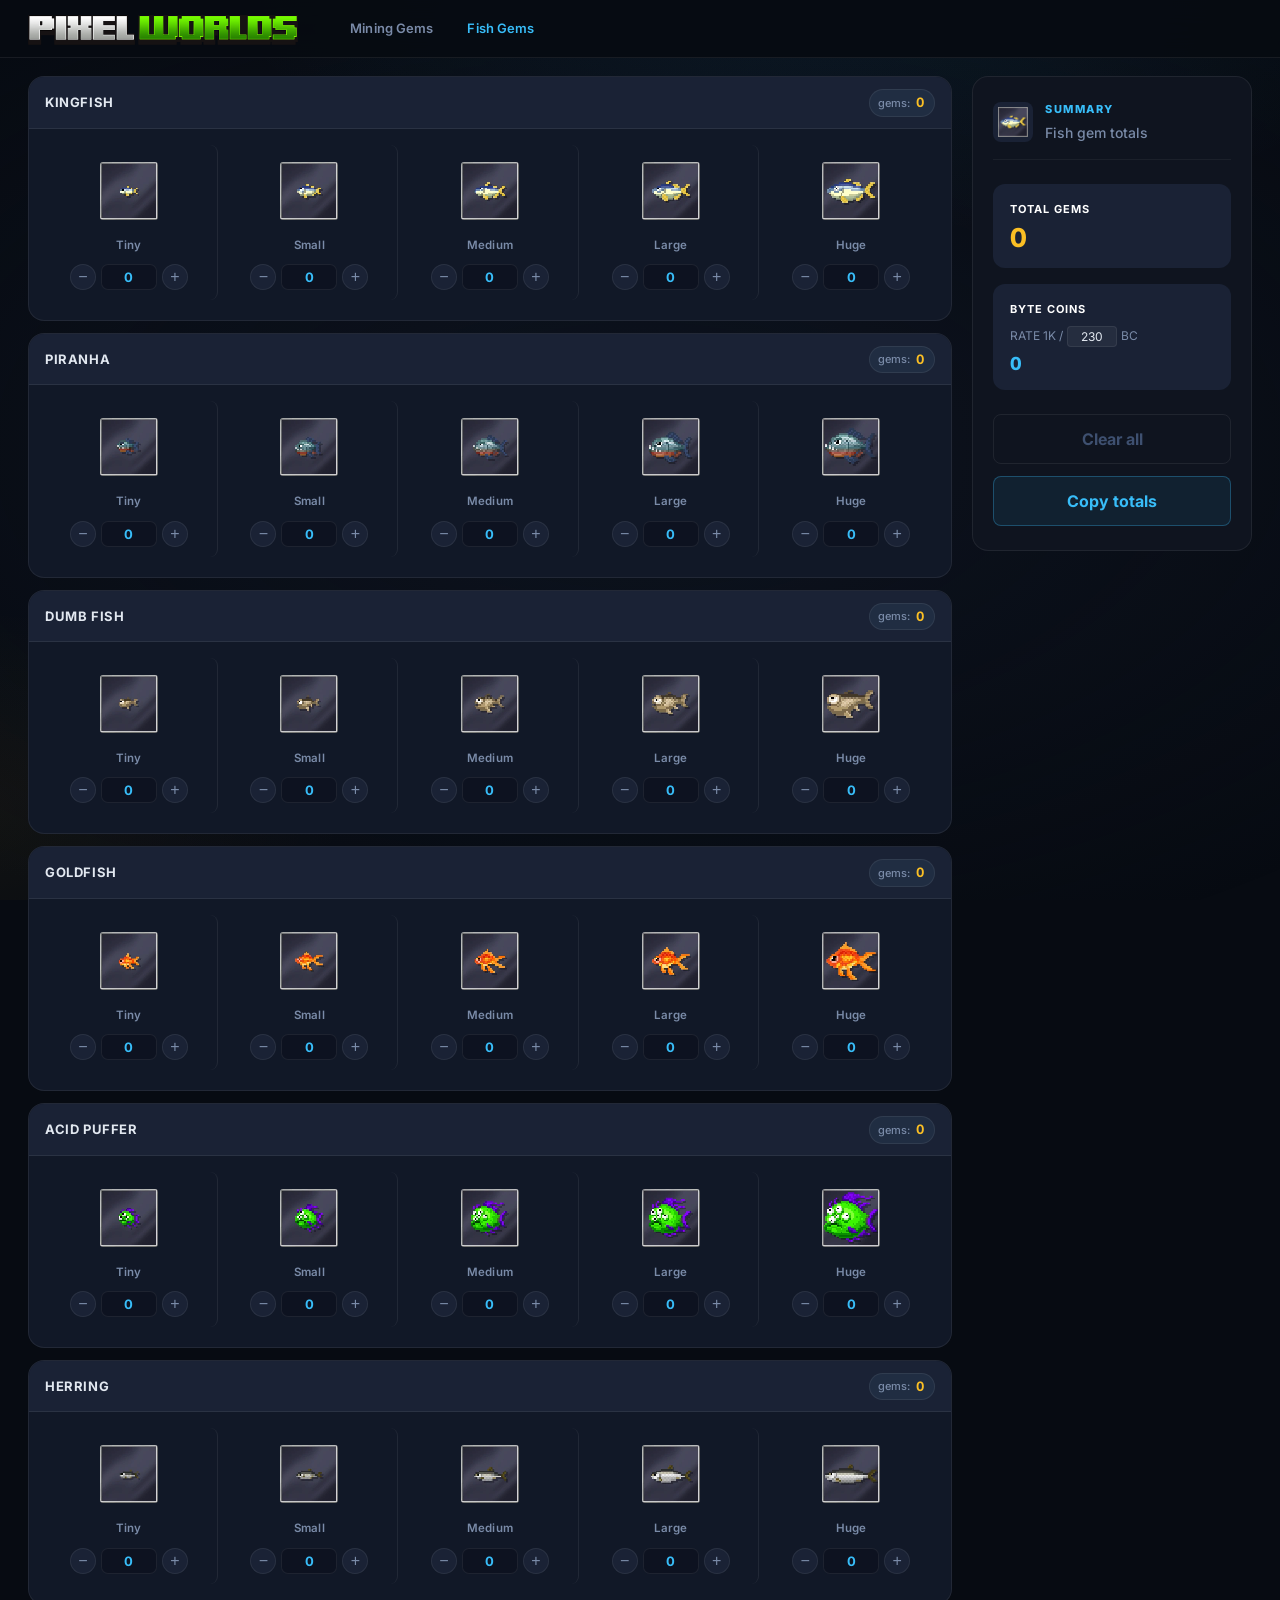
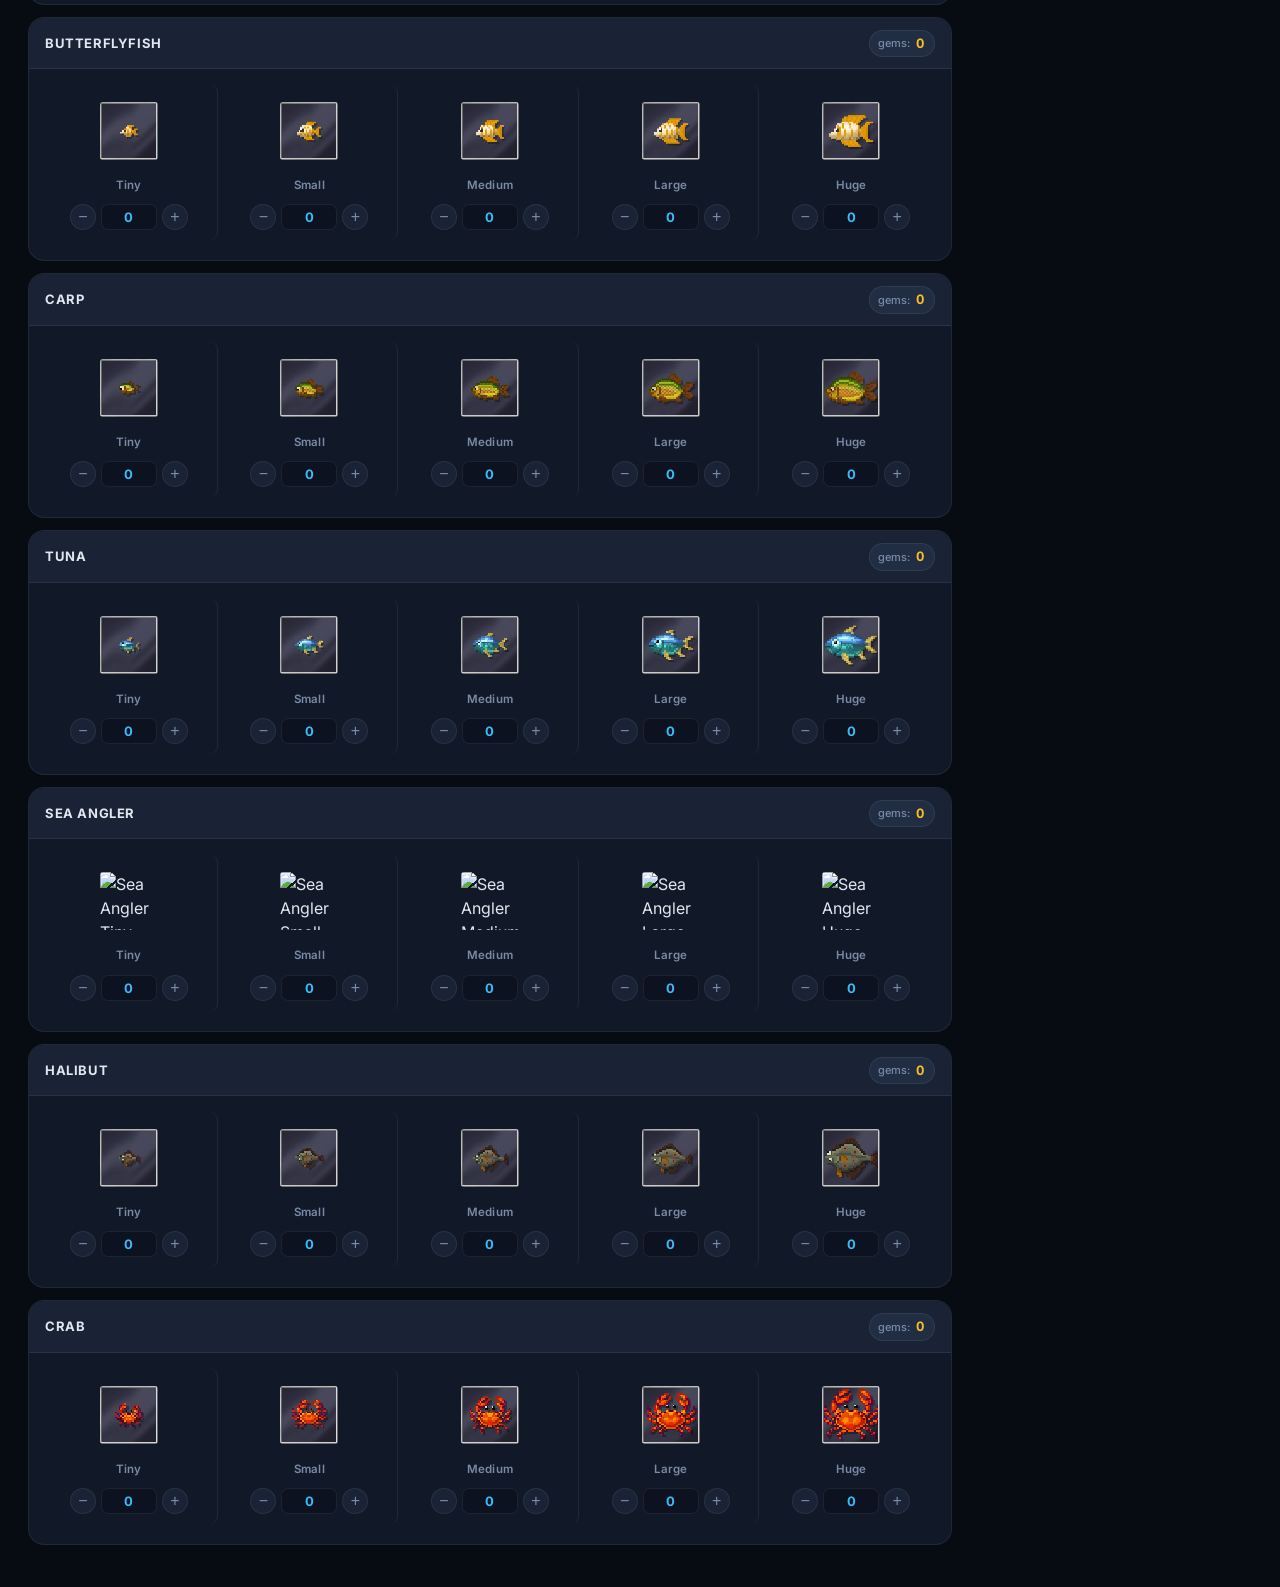
==== commit 3a69570c: "Perf/UI: added lazy loading to all img tags and fixed mobile sidebar ordering" ====
--- a/fish.html
+++ b/fish.html
@@ -23,7 +23,7 @@
   <header class="site-header" id="site-header">
     <div class="header-inner">
       <a href="index.html" class="logo-link">
-        <img src="images/logo.png" alt="PW Gems" class="logo" id="logo" />
+        <img src="images/logo.png" alt="PW Gems" class="logo" id="logo" / loading="lazy" decoding="async">
       </a>
       <nav class="nav-links">
         <a href="index.html" class="nav-link" id="nav-mining">Mining Gems</a>
@@ -48,7 +48,7 @@
         </div>
         <div class="gem-sizes">
           <div class="gem-size-row" data-gem="kingfish" data-size="tiny" data-value="3">
-            <img src="images/fishes/Kingfish_tiny.png" alt="Kingfish Tiny" class="gem-img fish-img" />
+            <img src="images/fishes/Kingfish_tiny.png" alt="Kingfish Tiny" class="gem-img fish-img" / loading="lazy" decoding="async">
             <span class="size-label">Tiny</span>
             <div class="counter-controls">
               <button class="btn-dec" aria-label="Decrease">−</button>
@@ -58,7 +58,7 @@
             <span class="gem-value-label">+<span class="calc-val">0</span></span>
           </div>
           <div class="gem-size-row" data-gem="kingfish" data-size="small" data-value="6">
-            <img src="images/fishes/Kingfish_small.png" alt="Kingfish Small" class="gem-img fish-img" />
+            <img src="images/fishes/Kingfish_small.png" alt="Kingfish Small" class="gem-img fish-img" / loading="lazy" decoding="async">
             <span class="size-label">Small</span>
             <div class="counter-controls">
               <button class="btn-dec" aria-label="Decrease">−</button>
@@ -68,7 +68,7 @@
             <span class="gem-value-label">+<span class="calc-val">0</span></span>
           </div>
           <div class="gem-size-row" data-gem="kingfish" data-size="medium" data-value="12">
-            <img src="images/fishes/Kingfish_medium.png" alt="Kingfish Medium" class="gem-img fish-img" />
+            <img src="images/fishes/Kingfish_medium.png" alt="Kingfish Medium" class="gem-img fish-img" / loading="lazy" decoding="async">
             <span class="size-label">Medium</span>
             <div class="counter-controls">
               <button class="btn-dec" aria-label="Decrease">−</button>
@@ -78,7 +78,7 @@
             <span class="gem-value-label">+<span class="calc-val">0</span></span>
           </div>
           <div class="gem-size-row" data-gem="kingfish" data-size="large" data-value="30">
-            <img src="images/fishes/Kingfish_large.png" alt="Kingfish Large" class="gem-img fish-img" />
+            <img src="images/fishes/Kingfish_large.png" alt="Kingfish Large" class="gem-img fish-img" / loading="lazy" decoding="async">
             <span class="size-label">Large</span>
             <div class="counter-controls">
               <button class="btn-dec" aria-label="Decrease">−</button>
@@ -88,7 +88,7 @@
             <span class="gem-value-label">+<span class="calc-val">0</span></span>
           </div>
           <div class="gem-size-row" data-gem="kingfish" data-size="huge" data-value="90">
-            <img src="images/fishes/Kingfish_huge.png" alt="Kingfish Huge" class="gem-img fish-img" />
+            <img src="images/fishes/Kingfish_huge.png" alt="Kingfish Huge" class="gem-img fish-img" / loading="lazy" decoding="async">
             <span class="size-label">Huge</span>
             <div class="counter-controls">
               <button class="btn-dec" aria-label="Decrease">−</button>
@@ -111,7 +111,7 @@
         </div>
         <div class="gem-sizes">
           <div class="gem-size-row" data-gem="piranha" data-size="tiny" data-value="5">
-            <img src="images/fishes/Piranha_tiny.png" alt="Piranha Tiny" class="gem-img fish-img" />
+            <img src="images/fishes/Piranha_tiny.png" alt="Piranha Tiny" class="gem-img fish-img" / loading="lazy" decoding="async">
             <span class="size-label">Tiny</span>
             <div class="counter-controls">
               <button class="btn-dec" aria-label="Decrease">−</button>
@@ -121,7 +121,7 @@
             <span class="gem-value-label">+<span class="calc-val">0</span></span>
           </div>
           <div class="gem-size-row" data-gem="piranha" data-size="small" data-value="10">
-            <img src="images/fishes/Piranha_small.png" alt="Piranha Small" class="gem-img fish-img" />
+            <img src="images/fishes/Piranha_small.png" alt="Piranha Small" class="gem-img fish-img" / loading="lazy" decoding="async">
             <span class="size-label">Small</span>
             <div class="counter-controls">
               <button class="btn-dec" aria-label="Decrease">−</button>
@@ -131,7 +131,7 @@
             <span class="gem-value-label">+<span class="calc-val">0</span></span>
           </div>
           <div class="gem-size-row" data-gem="piranha" data-size="medium" data-value="20">
-            <img src="images/fishes/Piranha_medium.png" alt="Piranha Medium" class="gem-img fish-img" />
+            <img src="images/fishes/Piranha_medium.png" alt="Piranha Medium" class="gem-img fish-img" / loading="lazy" decoding="async">
             <span class="size-label">Medium</span>
             <div class="counter-controls">
               <button class="btn-dec" aria-label="Decrease">−</button>
@@ -141,7 +141,7 @@
             <span class="gem-value-label">+<span class="calc-val">0</span></span>
           </div>
           <div class="gem-size-row" data-gem="piranha" data-size="large" data-value="50">
-            <img src="images/fishes/Piranha_large.png" alt="Piranha Large" class="gem-img fish-img" />
+            <img src="images/fishes/Piranha_large.png" alt="Piranha Large" class="gem-img fish-img" / loading="lazy" decoding="async">
             <span class="size-label">Large</span>
             <div class="counter-controls">
               <button class="btn-dec" aria-label="Decrease">−</button>
@@ -151,7 +151,7 @@
             <span class="gem-value-label">+<span class="calc-val">0</span></span>
           </div>
           <div class="gem-size-row" data-gem="piranha" data-size="huge" data-value="100">
-            <img src="images/fishes/Piranha_huge.png" alt="Piranha Huge" class="gem-img fish-img" />
+            <img src="images/fishes/Piranha_huge.png" alt="Piranha Huge" class="gem-img fish-img" / loading="lazy" decoding="async">
             <span class="size-label">Huge</span>
             <div class="counter-controls">
               <button class="btn-dec" aria-label="Decrease">−</button>
@@ -174,7 +174,7 @@
         </div>
         <div class="gem-sizes">
           <div class="gem-size-row" data-gem="dumbfish" data-size="tiny" data-value="10">
-            <img src="images/fishes/Dumb_Fish_tiny.png" alt="Dumb Fish Tiny" class="gem-img fish-img" />
+            <img src="images/fishes/Dumb_Fish_tiny.png" alt="Dumb Fish Tiny" class="gem-img fish-img" / loading="lazy" decoding="async">
             <span class="size-label">Tiny</span>
             <div class="counter-controls">
               <button class="btn-dec" aria-label="Decrease">−</button>
@@ -184,7 +184,7 @@
             <span class="gem-value-label">+<span class="calc-val">0</span></span>
           </div>
           <div class="gem-size-row" data-gem="dumbfish" data-size="small" data-value="20">
-            <img src="images/fishes/Dumb_Fish_small.png" alt="Dumb Fish Small" class="gem-img fish-img" />
+            <img src="images/fishes/Dumb_Fish_small.png" alt="Dumb Fish Small" class="gem-img fish-img" / loading="lazy" decoding="async">
             <span class="size-label">Small</span>
             <div class="counter-controls">
               <button class="btn-dec" aria-label="Decrease">−</button>
@@ -194,7 +194,7 @@
             <span class="gem-value-label">+<span class="calc-val">0</span></span>
           </div>
           <div class="gem-size-row" data-gem="dumbfish" data-size="medium" data-value="40">
-            <img src="images/fishes/Dumb_Fish_medium.png" alt="Dumb Fish Medium" class="gem-img fish-img" />
+            <img src="images/fishes/Dumb_Fish_medium.png" alt="Dumb Fish Medium" class="gem-img fish-img" / loading="lazy" decoding="async">
             <span class="size-label">Medium</span>
             <div class="counter-controls">
               <button class="btn-dec" aria-label="Decrease">−</button>
@@ -204,7 +204,7 @@
             <span class="gem-value-label">+<span class="calc-val">0</span></span>
           </div>
           <div class="gem-size-row" data-gem="dumbfish" data-size="large" data-value="100">
-            <img src="images/fishes/Dumb_Fish_large.png" alt="Dumb Fish Large" class="gem-img fish-img" />
+            <img src="images/fishes/Dumb_Fish_large.png" alt="Dumb Fish Large" class="gem-img fish-img" / loading="lazy" decoding="async">
             <span class="size-label">Large</span>
             <div class="counter-controls">
               <button class="btn-dec" aria-label="Decrease">−</button>
@@ -214,7 +214,7 @@
             <span class="gem-value-label">+<span class="calc-val">0</span></span>
           </div>
           <div class="gem-size-row" data-gem="dumbfish" data-size="huge" data-value="200">
-            <img src="images/fishes/Dumb_Fish_huge.png" alt="Dumb Fish Huge" class="gem-img fish-img" />
+            <img src="images/fishes/Dumb_Fish_huge.png" alt="Dumb Fish Huge" class="gem-img fish-img" / loading="lazy" decoding="async">
             <span class="size-label">Huge</span>
             <div class="counter-controls">
               <button class="btn-dec" aria-label="Decrease">−</button>
@@ -237,7 +237,7 @@
         </div>
         <div class="gem-sizes">
           <div class="gem-size-row" data-gem="goldfish" data-size="tiny" data-value="20">
-            <img src="images/fishes/Goldfish_tiny.png" alt="Goldfish Tiny" class="gem-img fish-img" />
+            <img src="images/fishes/Goldfish_tiny.png" alt="Goldfish Tiny" class="gem-img fish-img" / loading="lazy" decoding="async">
             <span class="size-label">Tiny</span>
             <div class="counter-controls">
               <button class="btn-dec" aria-label="Decrease">−</button>
@@ -247,7 +247,7 @@
             <span class="gem-value-label">+<span class="calc-val">0</span></span>
           </div>
           <div class="gem-size-row" data-gem="goldfish" data-size="small" data-value="40">
-            <img src="images/fishes/Goldfish_small.png" alt="Goldfish Small" class="gem-img fish-img" />
+            <img src="images/fishes/Goldfish_small.png" alt="Goldfish Small" class="gem-img fish-img" / loading="lazy" decoding="async">
             <span class="size-label">Small</span>
             <div class="counter-controls">
               <button class="btn-dec" aria-label="Decrease">−</button>
@@ -257,7 +257,7 @@
             <span class="gem-value-label">+<span class="calc-val">0</span></span>
           </div>
           <div class="gem-size-row" data-gem="goldfish" data-size="medium" data-value="80">
-            <img src="images/fishes/Goldfish_medium.png" alt="Goldfish Medium" class="gem-img fish-img" />
+            <img src="images/fishes/Goldfish_medium.png" alt="Goldfish Medium" class="gem-img fish-img" / loading="lazy" decoding="async">
             <span class="size-label">Medium</span>
             <div class="counter-controls">
               <button class="btn-dec" aria-label="Decrease">−</button>
@@ -267,7 +267,7 @@
             <span class="gem-value-label">+<span class="calc-val">0</span></span>
           </div>
           <div class="gem-size-row" data-gem="goldfish" data-size="large" data-value="200">
-            <img src="images/fishes/Goldfish_large.png" alt="Goldfish Large" class="gem-img fish-img" />
+            <img src="images/fishes/Goldfish_large.png" alt="Goldfish Large" class="gem-img fish-img" / loading="lazy" decoding="async">
             <span class="size-label">Large</span>
             <div class="counter-controls">
               <button class="btn-dec" aria-label="Decrease">−</button>
@@ -277,7 +277,7 @@
             <span class="gem-value-label">+<span class="calc-val">0</span></span>
           </div>
           <div class="gem-size-row" data-gem="goldfish" data-size="huge" data-value="300">
-            <img src="images/fishes/Goldfish_huge.png" alt="Goldfish Huge" class="gem-img fish-img" />
+            <img src="images/fishes/Goldfish_huge.png" alt="Goldfish Huge" class="gem-img fish-img" / loading="lazy" decoding="async">
             <span class="size-label">Huge</span>
             <div class="counter-controls">
               <button class="btn-dec" aria-label="Decrease">−</button>
@@ -300,7 +300,7 @@
         </div>
         <div class="gem-sizes">
           <div class="gem-size-row" data-gem="acidpuffer" data-size="tiny" data-value="30">
-            <img src="images/fishes/Acid_Puffer_tiny.png" alt="Acid Puffer Tiny" class="gem-img fish-img" />
+            <img src="images/fishes/Acid_Puffer_tiny.png" alt="Acid Puffer Tiny" class="gem-img fish-img" / loading="lazy" decoding="async">
             <span class="size-label">Tiny</span>
             <div class="counter-controls">
               <button class="btn-dec" aria-label="Decrease">−</button>
@@ -310,7 +310,7 @@
             <span class="gem-value-label">+<span class="calc-val">0</span></span>
           </div>
           <div class="gem-size-row" data-gem="acidpuffer" data-size="small" data-value="60">
-            <img src="images/fishes/Acid_Puffer_small.png" alt="Acid Puffer Small" class="gem-img fish-img" />
+            <img src="images/fishes/Acid_Puffer_small.png" alt="Acid Puffer Small" class="gem-img fish-img" / loading="lazy" decoding="async">
             <span class="size-label">Small</span>
             <div class="counter-controls">
               <button class="btn-dec" aria-label="Decrease">−</button>
@@ -320,7 +320,7 @@
             <span class="gem-value-label">+<span class="calc-val">0</span></span>
           </div>
           <div class="gem-size-row" data-gem="acidpuffer" data-size="medium" data-value="120">
-            <img src="images/fishes/Acid_Puffer_medium.png" alt="Acid Puffer Medium" class="gem-img fish-img" />
+            <img src="images/fishes/Acid_Puffer_medium.png" alt="Acid Puffer Medium" class="gem-img fish-img" / loading="lazy" decoding="async">
             <span class="size-label">Medium</span>
             <div class="counter-controls">
               <button class="btn-dec" aria-label="Decrease">−</button>
@@ -330,7 +330,7 @@
             <span class="gem-value-label">+<span class="calc-val">0</span></span>
           </div>
           <div class="gem-size-row" data-gem="acidpuffer" data-size="large" data-value="300">
-            <img src="images/fishes/Acid_Puffer_large.png" alt="Acid Puffer Large" class="gem-img fish-img" />
+            <img src="images/fishes/Acid_Puffer_large.png" alt="Acid Puffer Large" class="gem-img fish-img" / loading="lazy" decoding="async">
             <span class="size-label">Large</span>
             <div class="counter-controls">
               <button class="btn-dec" aria-label="Decrease">−</button>
@@ -340,7 +340,7 @@
             <span class="gem-value-label">+<span class="calc-val">0</span></span>
           </div>
           <div class="gem-size-row" data-gem="acidpuffer" data-size="huge" data-value="450">
-            <img src="images/fishes/Acid_Puffer_huge.png" alt="Acid Puffer Huge" class="gem-img fish-img" />
+            <img src="images/fishes/Acid_Puffer_huge.png" alt="Acid Puffer Huge" class="gem-img fish-img" / loading="lazy" decoding="async">
             <span class="size-label">Huge</span>
             <div class="counter-controls">
               <button class="btn-dec" aria-label="Decrease">−</button>
@@ -363,7 +363,7 @@
         </div>
         <div class="gem-sizes">
           <div class="gem-size-row" data-gem="herring" data-size="tiny" data-value="3">
-            <img src="images/fishes/Herring_tiny.png" alt="Herring Tiny" class="gem-img fish-img" />
+            <img src="images/fishes/Herring_tiny.png" alt="Herring Tiny" class="gem-img fish-img" / loading="lazy" decoding="async">
             <span class="size-label">Tiny</span>
             <div class="counter-controls">
               <button class="btn-dec" aria-label="Decrease">−</button>
@@ -373,7 +373,7 @@
             <span class="gem-value-label">+<span class="calc-val">0</span></span>
           </div>
           <div class="gem-size-row" data-gem="herring" data-size="small" data-value="6">
-            <img src="images/fishes/Herring_small.png" alt="Herring Small" class="gem-img fish-img" />
+            <img src="images/fishes/Herring_small.png" alt="Herring Small" class="gem-img fish-img" / loading="lazy" decoding="async">
             <span class="size-label">Small</span>
             <div class="counter-controls">
               <button class="btn-dec" aria-label="Decrease">−</button>
@@ -383,7 +383,7 @@
             <span class="gem-value-label">+<span class="calc-val">0</span></span>
           </div>
           <div class="gem-size-row" data-gem="herring" data-size="medium" data-value="12">
-            <img src="images/fishes/Herring_medium.png" alt="Herring Medium" class="gem-img fish-img" />
+            <img src="images/fishes/Herring_medium.png" alt="Herring Medium" class="gem-img fish-img" / loading="lazy" decoding="async">
             <span class="size-label">Medium</span>
             <div class="counter-controls">
               <button class="btn-dec" aria-label="Decrease">−</button>
@@ -393,7 +393,7 @@
             <span class="gem-value-label">+<span class="calc-val">0</span></span>
           </div>
           <div class="gem-size-row" data-gem="herring" data-size="large" data-value="30">
-            <img src="images/fishes/Herring_large.png" alt="Herring Large" class="gem-img fish-img" />
+            <img src="images/fishes/Herring_large.png" alt="Herring Large" class="gem-img fish-img" / loading="lazy" decoding="async">
             <span class="size-label">Large</span>
             <div class="counter-controls">
               <button class="btn-dec" aria-label="Decrease">−</button>
@@ -403,7 +403,7 @@
             <span class="gem-value-label">+<span class="calc-val">0</span></span>
           </div>
           <div class="gem-size-row" data-gem="herring" data-size="huge" data-value="90">
-            <img src="images/fishes/Herring_huge.png" alt="Herring Huge" class="gem-img fish-img" />
+            <img src="images/fishes/Herring_huge.png" alt="Herring Huge" class="gem-img fish-img" / loading="lazy" decoding="async">
             <span class="size-label">Huge</span>
             <div class="counter-controls">
               <button class="btn-dec" aria-label="Decrease">−</button>
@@ -426,7 +426,7 @@
         </div>
         <div class="gem-sizes">
           <div class="gem-size-row" data-gem="butterflyfish" data-size="tiny" data-value="5">
-            <img src="images/fishes/Butterflyfish_tiny.png" alt="Butterflyfish Tiny" class="gem-img fish-img" />
+            <img src="images/fishes/Butterflyfish_tiny.png" alt="Butterflyfish Tiny" class="gem-img fish-img" / loading="lazy" decoding="async">
             <span class="size-label">Tiny</span>
             <div class="counter-controls">
               <button class="btn-dec" aria-label="Decrease">−</button>
@@ -436,7 +436,7 @@
             <span class="gem-value-label">+<span class="calc-val">0</span></span>
           </div>
           <div class="gem-size-row" data-gem="butterflyfish" data-size="small" data-value="10">
-            <img src="images/fishes/Butterflyfish_small.png" alt="Butterflyfish Small" class="gem-img fish-img" />
+            <img src="images/fishes/Butterflyfish_small.png" alt="Butterflyfish Small" class="gem-img fish-img" / loading="lazy" decoding="async">
             <span class="size-label">Small</span>
             <div class="counter-controls">
               <button class="btn-dec" aria-label="Decrease">−</button>
@@ -446,7 +446,7 @@
             <span class="gem-value-label">+<span class="calc-val">0</span></span>
           </div>
           <div class="gem-size-row" data-gem="butterflyfish" data-size="medium" data-value="20">
-            <img src="images/fishes/Butterflyfish_medium.png" alt="Butterflyfish Medium" class="gem-img fish-img" />
+            <img src="images/fishes/Butterflyfish_medium.png" alt="Butterflyfish Medium" class="gem-img fish-img" / loading="lazy" decoding="async">
             <span class="size-label">Medium</span>
             <div class="counter-controls">
               <button class="btn-dec" aria-label="Decrease">−</button>
@@ -456,7 +456,7 @@
             <span class="gem-value-label">+<span class="calc-val">0</span></span>
           </div>
           <div class="gem-size-row" data-gem="butterflyfish" data-size="large" data-value="50">
-            <img src="images/fishes/Butterflyfish_large.png" alt="Butterflyfish Large" class="gem-img fish-img" />
+            <img src="images/fishes/Butterflyfish_large.png" alt="Butterflyfish Large" class="gem-img fish-img" / loading="lazy" decoding="async">
             <span class="size-label">Large</span>
             <div class="counter-controls">
               <button class="btn-dec" aria-label="Decrease">−</button>
@@ -466,7 +466,7 @@
             <span class="gem-value-label">+<span class="calc-val">0</span></span>
           </div>
           <div class="gem-size-row" data-gem="butterflyfish" data-size="huge" data-value="100">
-            <img src="images/fishes/Butterflyfish_huge.png" alt="Butterflyfish Huge" class="gem-img fish-img" />
+            <img src="images/fishes/Butterflyfish_huge.png" alt="Butterflyfish Huge" class="gem-img fish-img" / loading="lazy" decoding="async">
             <span class="size-label">Huge</span>
             <div class="counter-controls">
               <button class="btn-dec" aria-label="Decrease">−</button>
@@ -489,7 +489,7 @@
         </div>
         <div class="gem-sizes">
           <div class="gem-size-row" data-gem="carp" data-size="tiny" data-value="10">
-            <img src="images/fishes/Carp_tiny.png" alt="Carp Tiny" class="gem-img fish-img" />
+            <img src="images/fishes/Carp_tiny.png" alt="Carp Tiny" class="gem-img fish-img" / loading="lazy" decoding="async">
             <span class="size-label">Tiny</span>
             <div class="counter-controls">
               <button class="btn-dec" aria-label="Decrease">−</button>
@@ -499,7 +499,7 @@
             <span class="gem-value-label">+<span class="calc-val">0</span></span>
           </div>
           <div class="gem-size-row" data-gem="carp" data-size="small" data-value="20">
-            <img src="images/fishes/Carp_small.png" alt="Carp Small" class="gem-img fish-img" />
+            <img src="images/fishes/Carp_small.png" alt="Carp Small" class="gem-img fish-img" / loading="lazy" decoding="async">
             <span class="size-label">Small</span>
             <div class="counter-controls">
               <button class="btn-dec" aria-label="Decrease">−</button>
@@ -509,7 +509,7 @@
             <span class="gem-value-label">+<span class="calc-val">0</span></span>
           </div>
           <div class="gem-size-row" data-gem="carp" data-size="medium" data-value="40">
-            <img src="images/fishes/Carp_medium.png" alt="Carp Medium" class="gem-img fish-img" />
+            <img src="images/fishes/Carp_medium.png" alt="Carp Medium" class="gem-img fish-img" / loading="lazy" decoding="async">
             <span class="size-label">Medium</span>
             <div class="counter-controls">
               <button class="btn-dec" aria-label="Decrease">−</button>
@@ -519,7 +519,7 @@
             <span class="gem-value-label">+<span class="calc-val">0</span></span>
           </div>
           <div class="gem-size-row" data-gem="carp" data-size="large" data-value="100">
-            <img src="images/fishes/Carp_large.png" alt="Carp Large" class="gem-img fish-img" />
+            <img src="images/fishes/Carp_large.png" alt="Carp Large" class="gem-img fish-img" / loading="lazy" decoding="async">
             <span class="size-label">Large</span>
             <div class="counter-controls">
               <button class="btn-dec" aria-label="Decrease">−</button>
@@ -529,7 +529,7 @@
             <span class="gem-value-label">+<span class="calc-val">0</span></span>
           </div>
           <div class="gem-size-row" data-gem="carp" data-size="huge" data-value="200">
-            <img src="images/fishes/Carp_huge.png" alt="Carp Huge" class="gem-img fish-img" />
+            <img src="images/fishes/Carp_huge.png" alt="Carp Huge" class="gem-img fish-img" / loading="lazy" decoding="async">
             <span class="size-label">Huge</span>
             <div class="counter-controls">
               <button class="btn-dec" aria-label="Decrease">−</button>
@@ -552,7 +552,7 @@
         </div>
         <div class="gem-sizes">
           <div class="gem-size-row" data-gem="tuna" data-size="tiny" data-value="20">
-            <img src="images/fishes/Tuna_tiny.png" alt="Tuna Tiny" class="gem-img fish-img" />
+            <img src="images/fishes/Tuna_tiny.png" alt="Tuna Tiny" class="gem-img fish-img" / loading="lazy" decoding="async">
             <span class="size-label">Tiny</span>
             <div class="counter-controls">
               <button class="btn-dec" aria-label="Decrease">−</button>
@@ -562,7 +562,7 @@
             <span class="gem-value-label">+<span class="calc-val">0</span></span>
           </div>
           <div class="gem-size-row" data-gem="tuna" data-size="small" data-value="40">
-            <img src="images/fishes/Tuna_small.png" alt="Tuna Small" class="gem-img fish-img" />
+            <img src="images/fishes/Tuna_small.png" alt="Tuna Small" class="gem-img fish-img" / loading="lazy" decoding="async">
             <span class="size-label">Small</span>
             <div class="counter-controls">
               <button class="btn-dec" aria-label="Decrease">−</button>
@@ -572,7 +572,7 @@
             <span class="gem-value-label">+<span class="calc-val">0</span></span>
           </div>
           <div class="gem-size-row" data-gem="tuna" data-size="medium" data-value="80">
-            <img src="images/fishes/Tuna_medium.png" alt="Tuna Medium" class="gem-img fish-img" />
+            <img src="images/fishes/Tuna_medium.png" alt="Tuna Medium" class="gem-img fish-img" / loading="lazy" decoding="async">
             <span class="size-label">Medium</span>
             <div class="counter-controls">
               <button class="btn-dec" aria-label="Decrease">−</button>
@@ -582,7 +582,7 @@
             <span class="gem-value-label">+<span class="calc-val">0</span></span>
           </div>
           <div class="gem-size-row" data-gem="tuna" data-size="large" data-value="200">
-            <img src="images/fishes/Tuna_large.png" alt="Tuna Large" class="gem-img fish-img" />
+            <img src="images/fishes/Tuna_large.png" alt="Tuna Large" class="gem-img fish-img" / loading="lazy" decoding="async">
             <span class="size-label">Large</span>
             <div class="counter-controls">
               <button class="btn-dec" aria-label="Decrease">−</button>
@@ -592,7 +592,7 @@
             <span class="gem-value-label">+<span class="calc-val">0</span></span>
           </div>
           <div class="gem-size-row" data-gem="tuna" data-size="huge" data-value="300">
-            <img src="images/fishes/Tuna_huge.png" alt="Tuna Huge" class="gem-img fish-img" />
+            <img src="images/fishes/Tuna_huge.png" alt="Tuna Huge" class="gem-img fish-img" / loading="lazy" decoding="async">
             <span class="size-label">Huge</span>
             <div class="counter-controls">
               <button class="btn-dec" aria-label="Decrease">−</button>
@@ -615,7 +615,7 @@
         </div>
         <div class="gem-sizes">
           <div class="gem-size-row" data-gem="seaangler" data-size="tiny" data-value="30">
-            <img src="images/fishes/Sea_Angler_tiny.png" alt="Sea Angler Tiny" class="gem-img fish-img" />
+            <img src="images/fishes/Sea_Angler_tiny.png" alt="Sea Angler Tiny" class="gem-img fish-img" / loading="lazy" decoding="async">
             <span class="size-label">Tiny</span>
             <div class="counter-controls">
               <button class="btn-dec" aria-label="Decrease">−</button>
@@ -625,7 +625,7 @@
             <span class="gem-value-label">+<span class="calc-val">0</span></span>
           </div>
           <div class="gem-size-row" data-gem="seaangler" data-size="small" data-value="60">
-            <img src="images/fishes/Sea_Angler_small.png" alt="Sea Angler Small" class="gem-img fish-img" />
+            <img src="images/fishes/Sea_Angler_small.png" alt="Sea Angler Small" class="gem-img fish-img" / loading="lazy" decoding="async">
             <span class="size-label">Small</span>
             <div class="counter-controls">
               <button class="btn-dec" aria-label="Decrease">−</button>
@@ -635,7 +635,7 @@
             <span class="gem-value-label">+<span class="calc-val">0</span></span>
           </div>
           <div class="gem-size-row" data-gem="seaangler" data-size="medium" data-value="120">
-            <img src="images/fishes/Sea_Angler_medium.png" alt="Sea Angler Medium" class="gem-img fish-img" />
+            <img src="images/fishes/Sea_Angler_medium.png" alt="Sea Angler Medium" class="gem-img fish-img" / loading="lazy" decoding="async">
             <span class="size-label">Medium</span>
             <div class="counter-controls">
               <button class="btn-dec" aria-label="Decrease">−</button>
@@ -645,7 +645,7 @@
             <span class="gem-value-label">+<span class="calc-val">0</span></span>
           </div>
           <div class="gem-size-row" data-gem="seaangler" data-size="large" data-value="300">
-            <img src="images/fishes/Sea_Angler_large.png" alt="Sea Angler Large" class="gem-img fish-img" />
+            <img src="images/fishes/Sea_Angler_large.png" alt="Sea Angler Large" class="gem-img fish-img" / loading="lazy" decoding="async">
             <span class="size-label">Large</span>
             <div class="counter-controls">
               <button class="btn-dec" aria-label="Decrease">−</button>
@@ -655,7 +655,7 @@
             <span class="gem-value-label">+<span class="calc-val">0</span></span>
           </div>
           <div class="gem-size-row" data-gem="seaangler" data-size="huge" data-value="450">
-            <img src="images/fishes/Sea_Angler_huge.png" alt="Sea Angler Huge" class="gem-img fish-img" />
+            <img src="images/fishes/Sea_Angler_huge.png" alt="Sea Angler Huge" class="gem-img fish-img" / loading="lazy" decoding="async">
             <span class="size-label">Huge</span>
             <div class="counter-controls">
               <button class="btn-dec" aria-label="Decrease">−</button>
@@ -678,7 +678,7 @@
         </div>
         <div class="gem-sizes">
           <div class="gem-size-row" data-gem="halibut" data-size="tiny" data-value="3">
-            <img src="images/fishes/Halibut_tiny.png" alt="Halibut Tiny" class="gem-img fish-img" />
+            <img src="images/fishes/Halibut_tiny.png" alt="Halibut Tiny" class="gem-img fish-img" / loading="lazy" decoding="async">
             <span class="size-label">Tiny</span>
             <div class="counter-controls">
               <button class="btn-dec" aria-label="Decrease">−</button>
@@ -688,7 +688,7 @@
             <span class="gem-value-label">+<span class="calc-val">0</span></span>
           </div>
           <div class="gem-size-row" data-gem="halibut" data-size="small" data-value="6">
-            <img src="images/fishes/Halibut_small.png" alt="Halibut Small" class="gem-img fish-img" />
+            <img src="images/fishes/Halibut_small.png" alt="Halibut Small" class="gem-img fish-img" / loading="lazy" decoding="async">
             <span class="size-label">Small</span>
             <div class="counter-controls">
               <button class="btn-dec" aria-label="Decrease">−</button>
@@ -698,7 +698,7 @@
             <span class="gem-value-label">+<span class="calc-val">0</span></span>
           </div>
           <div class="gem-size-row" data-gem="halibut" data-size="medium" data-value="12">
-            <img src="images/fishes/Halibut_medium.png" alt="Halibut Medium" class="gem-img fish-img" />
+            <img src="images/fishes/Halibut_medium.png" alt="Halibut Medium" class="gem-img fish-img" / loading="lazy" decoding="async">
             <span class="size-label">Medium</span>
             <div class="counter-controls">
               <button class="btn-dec" aria-label="Decrease">−</button>
@@ -708,7 +708,7 @@
             <span class="gem-value-label">+<span class="calc-val">0</span></span>
           </div>
           <div class="gem-size-row" data-gem="halibut" data-size="large" data-value="30">
-            <img src="images/fishes/Halibut_large.png" alt="Halibut Large" class="gem-img fish-img" />
+            <img src="images/fishes/Halibut_large.png" alt="Halibut Large" class="gem-img fish-img" / loading="lazy" decoding="async">
             <span class="size-label">Large</span>
             <div class="counter-controls">
               <button class="btn-dec" aria-label="Decrease">−</button>
@@ -718,7 +718,7 @@
             <span class="gem-value-label">+<span class="calc-val">0</span></span>
           </div>
           <div class="gem-size-row" data-gem="halibut" data-size="huge" data-value="90">
-            <img src="images/fishes/Halibut_huge.png" alt="Halibut Huge" class="gem-img fish-img" />
+            <img src="images/fishes/Halibut_huge.png" alt="Halibut Huge" class="gem-img fish-img" / loading="lazy" decoding="async">
             <span class="size-label">Huge</span>
             <div class="counter-controls">
               <button class="btn-dec" aria-label="Decrease">−</button>
@@ -741,7 +741,7 @@
         </div>
         <div class="gem-sizes">
           <div class="gem-size-row" data-gem="crab" data-size="tiny" data-value="5">
-            <img src="images/fishes/Crab_tiny.png" alt="Crab Tiny" class="gem-img fish-img" />
+            <img src="images/fishes/Crab_tiny.png" alt="Crab Tiny" class="gem-img fish-img" / loading="lazy" decoding="async">
             <span class="size-label">Tiny</span>
             <div class="counter-controls">
               <button class="btn-dec" aria-label="Decrease">−</button>
@@ -751,7 +751,7 @@
             <span class="gem-value-label">+<span class="calc-val">0</span></span>
           </div>
           <div class="gem-size-row" data-gem="crab" data-size="small" data-value="10">
-            <img src="images/fishes/Crab_small.png" alt="Crab Small" class="gem-img fish-img" />
+            <img src="images/fishes/Crab_small.png" alt="Crab Small" class="gem-img fish-img" / loading="lazy" decoding="async">
             <span class="size-label">Small</span>
             <div class="counter-controls">
               <button class="btn-dec" aria-label="Decrease">−</button>
@@ -761,7 +761,7 @@
             <span class="gem-value-label">+<span class="calc-val">0</span></span>
           </div>
           <div class="gem-size-row" data-gem="crab" data-size="medium" data-value="20">
-            <img src="images/fishes/Crab_medium.png" alt="Crab Medium" class="gem-img fish-img" />
+            <img src="images/fishes/Crab_medium.png" alt="Crab Medium" class="gem-img fish-img" / loading="lazy" decoding="async">
             <span class="size-label">Medium</span>
             <div class="counter-controls">
               <button class="btn-dec" aria-label="Decrease">−</button>
@@ -771,7 +771,7 @@
             <span class="gem-value-label">+<span class="calc-val">0</span></span>
           </div>
           <div class="gem-size-row" data-gem="crab" data-size="large" data-value="50">
-            <img src="images/fishes/Crab_large.png" alt="Crab Large" class="gem-img fish-img" />
+            <img src="images/fishes/Crab_large.png" alt="Crab Large" class="gem-img fish-img" / loading="lazy" decoding="async">
             <span class="size-label">Large</span>
             <div class="counter-controls">
               <button class="btn-dec" aria-label="Decrease">−</button>
@@ -781,7 +781,7 @@
             <span class="gem-value-label">+<span class="calc-val">0</span></span>
           </div>
           <div class="gem-size-row" data-gem="crab" data-size="huge" data-value="100">
-            <img src="images/fishes/Crab_huge.png" alt="Crab Huge" class="gem-img fish-img" />
+            <img src="images/fishes/Crab_huge.png" alt="Crab Huge" class="gem-img fish-img" / loading="lazy" decoding="async">
             <span class="size-label">Huge</span>
             <div class="counter-controls">
               <button class="btn-dec" aria-label="Decrease">−</button>
@@ -800,7 +800,7 @@
       <div class="summary-card">
         <div class="summary-header">
           <div class="summary-icon">
-            <img src="images/fishes/Kingfish_huge.png" style="width: 30px; height: 30px; object-fit: contain;">
+            <img src="images/fishes/Kingfish_huge.png" style="width: 30px; height: 30px; object-fit: contain;" loading="lazy" decoding="async">
           </div>
           <div class="summary-header-text">
             <div class="summary-title">SUMMARY</div>
--- a/style.css
+++ b/style.css
@@ -181,7 +181,7 @@
   z-index: 1;
   max-width: 1440px;
   margin: 0 auto;
-  padding: 18px 28px 80px;
+  padding: 18px 28px 41.5px;
   display: grid;
   grid-template-columns: 1fr var(--sidebar-width);
   gap: 20px;
@@ -792,12 +792,16 @@
 
 @media (max-width: 960px) {
   .main-layout {
-    grid-template-columns: 1fr;
+    display: flex;
+    flex-direction: column;
     padding: 20px 16px 60px;
   }
 
   .summary-panel {
     position: static;
+    width: 100%;
+    order: -1;
+    /* Places the summary panel above the gems grid on mobile */
   }
 }
 
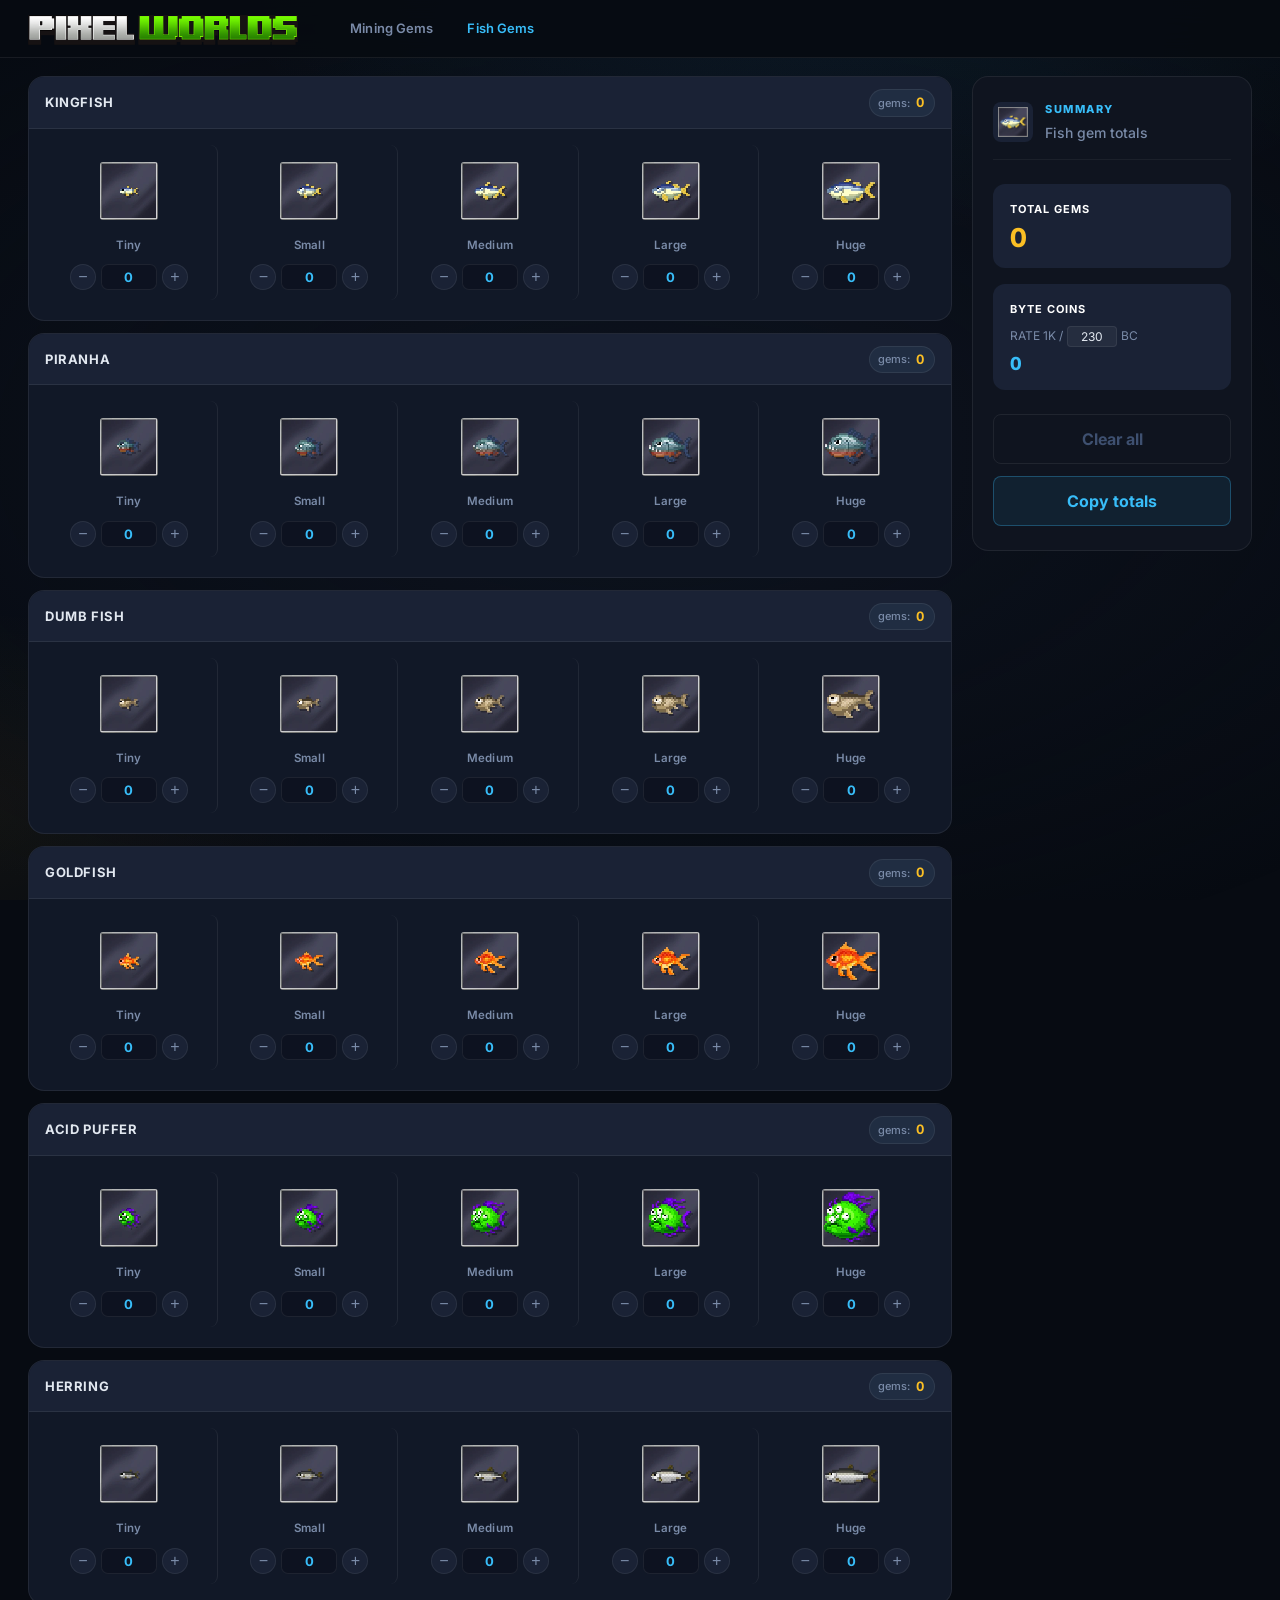
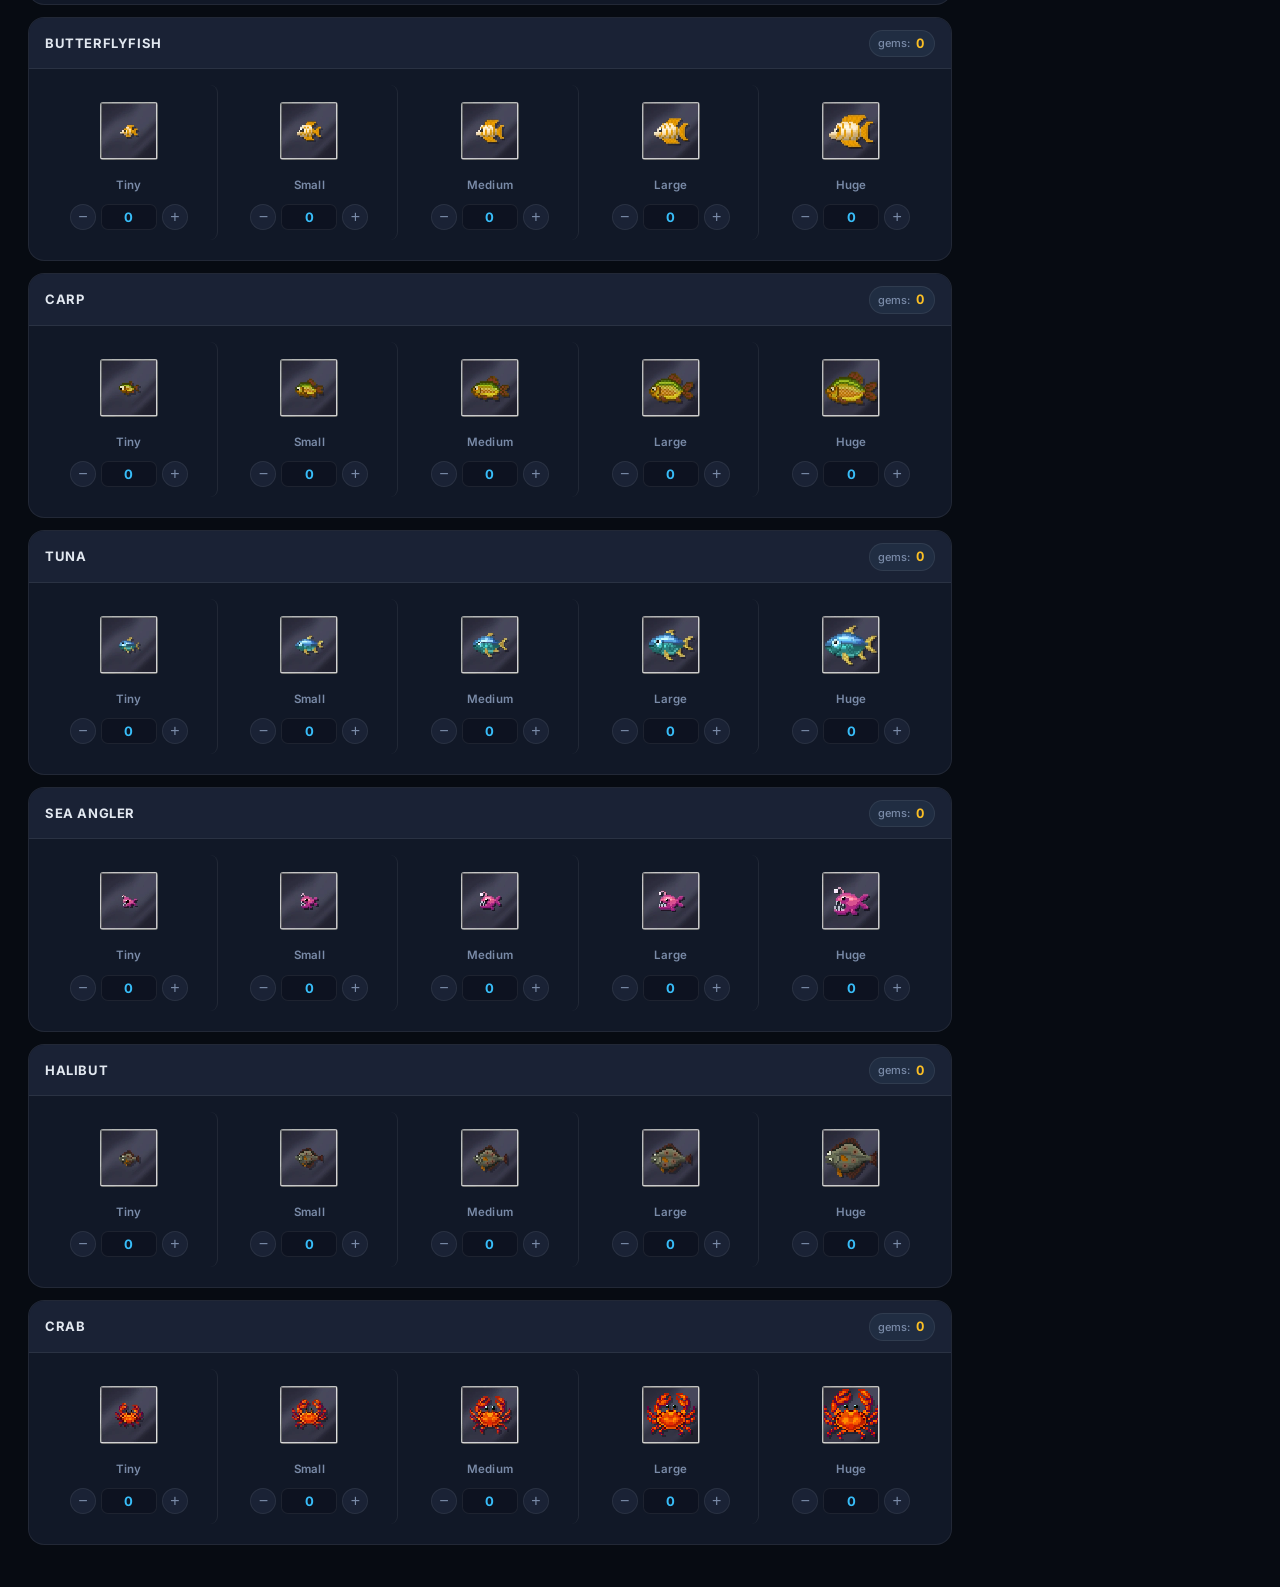
==== commit c0315cfe: "Fix: correct img tags syntax format for lazy loading" ====
--- a/fish.html
+++ b/fish.html
@@ -48,7 +48,8 @@
         </div>
         <div class="gem-sizes">
           <div class="gem-size-row" data-gem="kingfish" data-size="tiny" data-value="3">
-            <img src="images/fishes/Kingfish_tiny.png" alt="Kingfish Tiny" class="gem-img fish-img" / loading="lazy" decoding="async">
+            <img src="images/fishes/Kingfish_tiny.png" alt="Kingfish Tiny" class="gem-img fish-img" / loading="lazy"
+              decoding="async">
             <span class="size-label">Tiny</span>
             <div class="counter-controls">
               <button class="btn-dec" aria-label="Decrease">−</button>
@@ -58,7 +59,8 @@
             <span class="gem-value-label">+<span class="calc-val">0</span></span>
           </div>
           <div class="gem-size-row" data-gem="kingfish" data-size="small" data-value="6">
-            <img src="images/fishes/Kingfish_small.png" alt="Kingfish Small" class="gem-img fish-img" / loading="lazy" decoding="async">
+            <img src="images/fishes/Kingfish_small.png" alt="Kingfish Small" class="gem-img fish-img" / loading="lazy"
+              decoding="async">
             <span class="size-label">Small</span>
             <div class="counter-controls">
               <button class="btn-dec" aria-label="Decrease">−</button>
@@ -68,7 +70,8 @@
             <span class="gem-value-label">+<span class="calc-val">0</span></span>
           </div>
           <div class="gem-size-row" data-gem="kingfish" data-size="medium" data-value="12">
-            <img src="images/fishes/Kingfish_medium.png" alt="Kingfish Medium" class="gem-img fish-img" / loading="lazy" decoding="async">
+            <img src="images/fishes/Kingfish_medium.png" alt="Kingfish Medium" class="gem-img fish-img" / loading="lazy"
+              decoding="async">
             <span class="size-label">Medium</span>
             <div class="counter-controls">
               <button class="btn-dec" aria-label="Decrease">−</button>
@@ -78,7 +81,8 @@
             <span class="gem-value-label">+<span class="calc-val">0</span></span>
           </div>
           <div class="gem-size-row" data-gem="kingfish" data-size="large" data-value="30">
-            <img src="images/fishes/Kingfish_large.png" alt="Kingfish Large" class="gem-img fish-img" / loading="lazy" decoding="async">
+            <img src="images/fishes/Kingfish_large.png" alt="Kingfish Large" class="gem-img fish-img" / loading="lazy"
+              decoding="async">
             <span class="size-label">Large</span>
             <div class="counter-controls">
               <button class="btn-dec" aria-label="Decrease">−</button>
@@ -88,7 +92,8 @@
             <span class="gem-value-label">+<span class="calc-val">0</span></span>
           </div>
           <div class="gem-size-row" data-gem="kingfish" data-size="huge" data-value="90">
-            <img src="images/fishes/Kingfish_huge.png" alt="Kingfish Huge" class="gem-img fish-img" / loading="lazy" decoding="async">
+            <img src="images/fishes/Kingfish_huge.png" alt="Kingfish Huge" class="gem-img fish-img" / loading="lazy"
+              decoding="async">
             <span class="size-label">Huge</span>
             <div class="counter-controls">
               <button class="btn-dec" aria-label="Decrease">−</button>
@@ -111,7 +116,8 @@
         </div>
         <div class="gem-sizes">
           <div class="gem-size-row" data-gem="piranha" data-size="tiny" data-value="5">
-            <img src="images/fishes/Piranha_tiny.png" alt="Piranha Tiny" class="gem-img fish-img" / loading="lazy" decoding="async">
+            <img src="images/fishes/Piranha_tiny.png" alt="Piranha Tiny" class="gem-img fish-img" / loading="lazy"
+              decoding="async">
             <span class="size-label">Tiny</span>
             <div class="counter-controls">
               <button class="btn-dec" aria-label="Decrease">−</button>
@@ -121,7 +127,8 @@
             <span class="gem-value-label">+<span class="calc-val">0</span></span>
           </div>
           <div class="gem-size-row" data-gem="piranha" data-size="small" data-value="10">
-            <img src="images/fishes/Piranha_small.png" alt="Piranha Small" class="gem-img fish-img" / loading="lazy" decoding="async">
+            <img src="images/fishes/Piranha_small.png" alt="Piranha Small" class="gem-img fish-img" / loading="lazy"
+              decoding="async">
             <span class="size-label">Small</span>
             <div class="counter-controls">
               <button class="btn-dec" aria-label="Decrease">−</button>
@@ -131,7 +138,8 @@
             <span class="gem-value-label">+<span class="calc-val">0</span></span>
           </div>
           <div class="gem-size-row" data-gem="piranha" data-size="medium" data-value="20">
-            <img src="images/fishes/Piranha_medium.png" alt="Piranha Medium" class="gem-img fish-img" / loading="lazy" decoding="async">
+            <img src="images/fishes/Piranha_medium.png" alt="Piranha Medium" class="gem-img fish-img" / loading="lazy"
+              decoding="async">
             <span class="size-label">Medium</span>
             <div class="counter-controls">
               <button class="btn-dec" aria-label="Decrease">−</button>
@@ -141,7 +149,8 @@
             <span class="gem-value-label">+<span class="calc-val">0</span></span>
           </div>
           <div class="gem-size-row" data-gem="piranha" data-size="large" data-value="50">
-            <img src="images/fishes/Piranha_large.png" alt="Piranha Large" class="gem-img fish-img" / loading="lazy" decoding="async">
+            <img src="images/fishes/Piranha_large.png" alt="Piranha Large" class="gem-img fish-img" / loading="lazy"
+              decoding="async">
             <span class="size-label">Large</span>
             <div class="counter-controls">
               <button class="btn-dec" aria-label="Decrease">−</button>
@@ -151,7 +160,8 @@
             <span class="gem-value-label">+<span class="calc-val">0</span></span>
           </div>
           <div class="gem-size-row" data-gem="piranha" data-size="huge" data-value="100">
-            <img src="images/fishes/Piranha_huge.png" alt="Piranha Huge" class="gem-img fish-img" / loading="lazy" decoding="async">
+            <img src="images/fishes/Piranha_huge.png" alt="Piranha Huge" class="gem-img fish-img" / loading="lazy"
+              decoding="async">
             <span class="size-label">Huge</span>
             <div class="counter-controls">
               <button class="btn-dec" aria-label="Decrease">−</button>
@@ -174,7 +184,8 @@
         </div>
         <div class="gem-sizes">
           <div class="gem-size-row" data-gem="dumbfish" data-size="tiny" data-value="10">
-            <img src="images/fishes/Dumb_Fish_tiny.png" alt="Dumb Fish Tiny" class="gem-img fish-img" / loading="lazy" decoding="async">
+            <img src="images/fishes/Dumb_Fish_tiny.png" alt="Dumb Fish Tiny" class="gem-img fish-img" / loading="lazy"
+              decoding="async">
             <span class="size-label">Tiny</span>
             <div class="counter-controls">
               <button class="btn-dec" aria-label="Decrease">−</button>
@@ -184,7 +195,8 @@
             <span class="gem-value-label">+<span class="calc-val">0</span></span>
           </div>
           <div class="gem-size-row" data-gem="dumbfish" data-size="small" data-value="20">
-            <img src="images/fishes/Dumb_Fish_small.png" alt="Dumb Fish Small" class="gem-img fish-img" / loading="lazy" decoding="async">
+            <img src="images/fishes/Dumb_Fish_small.png" alt="Dumb Fish Small" class="gem-img fish-img" / loading="lazy"
+              decoding="async">
             <span class="size-label">Small</span>
             <div class="counter-controls">
               <button class="btn-dec" aria-label="Decrease">−</button>
@@ -194,7 +206,8 @@
             <span class="gem-value-label">+<span class="calc-val">0</span></span>
           </div>
           <div class="gem-size-row" data-gem="dumbfish" data-size="medium" data-value="40">
-            <img src="images/fishes/Dumb_Fish_medium.png" alt="Dumb Fish Medium" class="gem-img fish-img" / loading="lazy" decoding="async">
+            <img src="images/fishes/Dumb_Fish_medium.png" alt="Dumb Fish Medium" class="gem-img fish-img" /
+              loading="lazy" decoding="async">
             <span class="size-label">Medium</span>
             <div class="counter-controls">
               <button class="btn-dec" aria-label="Decrease">−</button>
@@ -204,7 +217,8 @@
             <span class="gem-value-label">+<span class="calc-val">0</span></span>
           </div>
           <div class="gem-size-row" data-gem="dumbfish" data-size="large" data-value="100">
-            <img src="images/fishes/Dumb_Fish_large.png" alt="Dumb Fish Large" class="gem-img fish-img" / loading="lazy" decoding="async">
+            <img src="images/fishes/Dumb_Fish_large.png" alt="Dumb Fish Large" class="gem-img fish-img" / loading="lazy"
+              decoding="async">
             <span class="size-label">Large</span>
             <div class="counter-controls">
               <button class="btn-dec" aria-label="Decrease">−</button>
@@ -214,7 +228,8 @@
             <span class="gem-value-label">+<span class="calc-val">0</span></span>
           </div>
           <div class="gem-size-row" data-gem="dumbfish" data-size="huge" data-value="200">
-            <img src="images/fishes/Dumb_Fish_huge.png" alt="Dumb Fish Huge" class="gem-img fish-img" / loading="lazy" decoding="async">
+            <img src="images/fishes/Dumb_Fish_huge.png" alt="Dumb Fish Huge" class="gem-img fish-img" / loading="lazy"
+              decoding="async">
             <span class="size-label">Huge</span>
             <div class="counter-controls">
               <button class="btn-dec" aria-label="Decrease">−</button>
@@ -237,7 +252,8 @@
         </div>
         <div class="gem-sizes">
           <div class="gem-size-row" data-gem="goldfish" data-size="tiny" data-value="20">
-            <img src="images/fishes/Goldfish_tiny.png" alt="Goldfish Tiny" class="gem-img fish-img" / loading="lazy" decoding="async">
+            <img src="images/fishes/Goldfish_tiny.png" alt="Goldfish Tiny" class="gem-img fish-img" / loading="lazy"
+              decoding="async">
             <span class="size-label">Tiny</span>
             <div class="counter-controls">
               <button class="btn-dec" aria-label="Decrease">−</button>
@@ -247,7 +263,8 @@
             <span class="gem-value-label">+<span class="calc-val">0</span></span>
           </div>
           <div class="gem-size-row" data-gem="goldfish" data-size="small" data-value="40">
-            <img src="images/fishes/Goldfish_small.png" alt="Goldfish Small" class="gem-img fish-img" / loading="lazy" decoding="async">
+            <img src="images/fishes/Goldfish_small.png" alt="Goldfish Small" class="gem-img fish-img" / loading="lazy"
+              decoding="async">
             <span class="size-label">Small</span>
             <div class="counter-controls">
               <button class="btn-dec" aria-label="Decrease">−</button>
@@ -257,7 +274,8 @@
             <span class="gem-value-label">+<span class="calc-val">0</span></span>
           </div>
           <div class="gem-size-row" data-gem="goldfish" data-size="medium" data-value="80">
-            <img src="images/fishes/Goldfish_medium.png" alt="Goldfish Medium" class="gem-img fish-img" / loading="lazy" decoding="async">
+            <img src="images/fishes/Goldfish_medium.png" alt="Goldfish Medium" class="gem-img fish-img" / loading="lazy"
+              decoding="async">
             <span class="size-label">Medium</span>
             <div class="counter-controls">
               <button class="btn-dec" aria-label="Decrease">−</button>
@@ -267,7 +285,8 @@
             <span class="gem-value-label">+<span class="calc-val">0</span></span>
           </div>
           <div class="gem-size-row" data-gem="goldfish" data-size="large" data-value="200">
-            <img src="images/fishes/Goldfish_large.png" alt="Goldfish Large" class="gem-img fish-img" / loading="lazy" decoding="async">
+            <img src="images/fishes/Goldfish_large.png" alt="Goldfish Large" class="gem-img fish-img" / loading="lazy"
+              decoding="async">
             <span class="size-label">Large</span>
             <div class="counter-controls">
               <button class="btn-dec" aria-label="Decrease">−</button>
@@ -277,7 +296,8 @@
             <span class="gem-value-label">+<span class="calc-val">0</span></span>
           </div>
           <div class="gem-size-row" data-gem="goldfish" data-size="huge" data-value="300">
-            <img src="images/fishes/Goldfish_huge.png" alt="Goldfish Huge" class="gem-img fish-img" / loading="lazy" decoding="async">
+            <img src="images/fishes/Goldfish_huge.png" alt="Goldfish Huge" class="gem-img fish-img" / loading="lazy"
+              decoding="async">
             <span class="size-label">Huge</span>
             <div class="counter-controls">
               <button class="btn-dec" aria-label="Decrease">−</button>
@@ -300,7 +320,8 @@
         </div>
         <div class="gem-sizes">
           <div class="gem-size-row" data-gem="acidpuffer" data-size="tiny" data-value="30">
-            <img src="images/fishes/Acid_Puffer_tiny.png" alt="Acid Puffer Tiny" class="gem-img fish-img" / loading="lazy" decoding="async">
+            <img src="images/fishes/Acid_Puffer_tiny.png" alt="Acid Puffer Tiny" class="gem-img fish-img" /
+              loading="lazy" decoding="async">
             <span class="size-label">Tiny</span>
             <div class="counter-controls">
               <button class="btn-dec" aria-label="Decrease">−</button>
@@ -310,7 +331,8 @@
             <span class="gem-value-label">+<span class="calc-val">0</span></span>
           </div>
           <div class="gem-size-row" data-gem="acidpuffer" data-size="small" data-value="60">
-            <img src="images/fishes/Acid_Puffer_small.png" alt="Acid Puffer Small" class="gem-img fish-img" / loading="lazy" decoding="async">
+            <img src="images/fishes/Acid_Puffer_small.png" alt="Acid Puffer Small" class="gem-img fish-img" /
+              loading="lazy" decoding="async">
             <span class="size-label">Small</span>
             <div class="counter-controls">
               <button class="btn-dec" aria-label="Decrease">−</button>
@@ -320,7 +342,8 @@
             <span class="gem-value-label">+<span class="calc-val">0</span></span>
           </div>
           <div class="gem-size-row" data-gem="acidpuffer" data-size="medium" data-value="120">
-            <img src="images/fishes/Acid_Puffer_medium.png" alt="Acid Puffer Medium" class="gem-img fish-img" / loading="lazy" decoding="async">
+            <img src="images/fishes/Acid_Puffer_medium.png" alt="Acid Puffer Medium" class="gem-img fish-img" /
+              loading="lazy" decoding="async">
             <span class="size-label">Medium</span>
             <div class="counter-controls">
               <button class="btn-dec" aria-label="Decrease">−</button>
@@ -330,7 +353,8 @@
             <span class="gem-value-label">+<span class="calc-val">0</span></span>
           </div>
           <div class="gem-size-row" data-gem="acidpuffer" data-size="large" data-value="300">
-            <img src="images/fishes/Acid_Puffer_large.png" alt="Acid Puffer Large" class="gem-img fish-img" / loading="lazy" decoding="async">
+            <img src="images/fishes/Acid_Puffer_large.png" alt="Acid Puffer Large" class="gem-img fish-img" /
+              loading="lazy" decoding="async">
             <span class="size-label">Large</span>
             <div class="counter-controls">
               <button class="btn-dec" aria-label="Decrease">−</button>
@@ -340,7 +364,8 @@
             <span class="gem-value-label">+<span class="calc-val">0</span></span>
           </div>
           <div class="gem-size-row" data-gem="acidpuffer" data-size="huge" data-value="450">
-            <img src="images/fishes/Acid_Puffer_huge.png" alt="Acid Puffer Huge" class="gem-img fish-img" / loading="lazy" decoding="async">
+            <img src="images/fishes/Acid_Puffer_huge.png" alt="Acid Puffer Huge" class="gem-img fish-img" /
+              loading="lazy" decoding="async">
             <span class="size-label">Huge</span>
             <div class="counter-controls">
               <button class="btn-dec" aria-label="Decrease">−</button>
@@ -363,7 +388,8 @@
         </div>
         <div class="gem-sizes">
           <div class="gem-size-row" data-gem="herring" data-size="tiny" data-value="3">
-            <img src="images/fishes/Herring_tiny.png" alt="Herring Tiny" class="gem-img fish-img" / loading="lazy" decoding="async">
+            <img src="images/fishes/Herring_tiny.png" alt="Herring Tiny" class="gem-img fish-img" / loading="lazy"
+              decoding="async">
             <span class="size-label">Tiny</span>
             <div class="counter-controls">
               <button class="btn-dec" aria-label="Decrease">−</button>
@@ -373,7 +399,8 @@
             <span class="gem-value-label">+<span class="calc-val">0</span></span>
           </div>
           <div class="gem-size-row" data-gem="herring" data-size="small" data-value="6">
-            <img src="images/fishes/Herring_small.png" alt="Herring Small" class="gem-img fish-img" / loading="lazy" decoding="async">
+            <img src="images/fishes/Herring_small.png" alt="Herring Small" class="gem-img fish-img" / loading="lazy"
+              decoding="async">
             <span class="size-label">Small</span>
             <div class="counter-controls">
               <button class="btn-dec" aria-label="Decrease">−</button>
@@ -383,7 +410,8 @@
             <span class="gem-value-label">+<span class="calc-val">0</span></span>
           </div>
           <div class="gem-size-row" data-gem="herring" data-size="medium" data-value="12">
-            <img src="images/fishes/Herring_medium.png" alt="Herring Medium" class="gem-img fish-img" / loading="lazy" decoding="async">
+            <img src="images/fishes/Herring_medium.png" alt="Herring Medium" class="gem-img fish-img" / loading="lazy"
+              decoding="async">
             <span class="size-label">Medium</span>
             <div class="counter-controls">
               <button class="btn-dec" aria-label="Decrease">−</button>
@@ -393,7 +421,8 @@
             <span class="gem-value-label">+<span class="calc-val">0</span></span>
           </div>
           <div class="gem-size-row" data-gem="herring" data-size="large" data-value="30">
-            <img src="images/fishes/Herring_large.png" alt="Herring Large" class="gem-img fish-img" / loading="lazy" decoding="async">
+            <img src="images/fishes/Herring_large.png" alt="Herring Large" class="gem-img fish-img" / loading="lazy"
+              decoding="async">
             <span class="size-label">Large</span>
             <div class="counter-controls">
               <button class="btn-dec" aria-label="Decrease">−</button>
@@ -403,7 +432,8 @@
             <span class="gem-value-label">+<span class="calc-val">0</span></span>
           </div>
           <div class="gem-size-row" data-gem="herring" data-size="huge" data-value="90">
-            <img src="images/fishes/Herring_huge.png" alt="Herring Huge" class="gem-img fish-img" / loading="lazy" decoding="async">
+            <img src="images/fishes/Herring_huge.png" alt="Herring Huge" class="gem-img fish-img" / loading="lazy"
+              decoding="async">
             <span class="size-label">Huge</span>
             <div class="counter-controls">
               <button class="btn-dec" aria-label="Decrease">−</button>
@@ -426,7 +456,8 @@
         </div>
         <div class="gem-sizes">
           <div class="gem-size-row" data-gem="butterflyfish" data-size="tiny" data-value="5">
-            <img src="images/fishes/Butterflyfish_tiny.png" alt="Butterflyfish Tiny" class="gem-img fish-img" / loading="lazy" decoding="async">
+            <img src="images/fishes/Butterflyfish_tiny.png" alt="Butterflyfish Tiny" class="gem-img fish-img" /
+              loading="lazy" decoding="async">
             <span class="size-label">Tiny</span>
             <div class="counter-controls">
               <button class="btn-dec" aria-label="Decrease">−</button>
@@ -436,7 +467,8 @@
             <span class="gem-value-label">+<span class="calc-val">0</span></span>
           </div>
           <div class="gem-size-row" data-gem="butterflyfish" data-size="small" data-value="10">
-            <img src="images/fishes/Butterflyfish_small.png" alt="Butterflyfish Small" class="gem-img fish-img" / loading="lazy" decoding="async">
+            <img src="images/fishes/Butterflyfish_small.png" alt="Butterflyfish Small" class="gem-img fish-img" /
+              loading="lazy" decoding="async">
             <span class="size-label">Small</span>
             <div class="counter-controls">
               <button class="btn-dec" aria-label="Decrease">−</button>
@@ -446,7 +478,8 @@
             <span class="gem-value-label">+<span class="calc-val">0</span></span>
           </div>
           <div class="gem-size-row" data-gem="butterflyfish" data-size="medium" data-value="20">
-            <img src="images/fishes/Butterflyfish_medium.png" alt="Butterflyfish Medium" class="gem-img fish-img" / loading="lazy" decoding="async">
+            <img src="images/fishes/Butterflyfish_medium.png" alt="Butterflyfish Medium" class="gem-img fish-img" /
+              loading="lazy" decoding="async">
             <span class="size-label">Medium</span>
             <div class="counter-controls">
               <button class="btn-dec" aria-label="Decrease">−</button>
@@ -456,7 +489,8 @@
             <span class="gem-value-label">+<span class="calc-val">0</span></span>
           </div>
           <div class="gem-size-row" data-gem="butterflyfish" data-size="large" data-value="50">
-            <img src="images/fishes/Butterflyfish_large.png" alt="Butterflyfish Large" class="gem-img fish-img" / loading="lazy" decoding="async">
+            <img src="images/fishes/Butterflyfish_large.png" alt="Butterflyfish Large" class="gem-img fish-img" /
+              loading="lazy" decoding="async">
             <span class="size-label">Large</span>
             <div class="counter-controls">
               <button class="btn-dec" aria-label="Decrease">−</button>
@@ -466,7 +500,8 @@
             <span class="gem-value-label">+<span class="calc-val">0</span></span>
           </div>
           <div class="gem-size-row" data-gem="butterflyfish" data-size="huge" data-value="100">
-            <img src="images/fishes/Butterflyfish_huge.png" alt="Butterflyfish Huge" class="gem-img fish-img" / loading="lazy" decoding="async">
+            <img src="images/fishes/Butterflyfish_huge.png" alt="Butterflyfish Huge" class="gem-img fish-img" /
+              loading="lazy" decoding="async">
             <span class="size-label">Huge</span>
             <div class="counter-controls">
               <button class="btn-dec" aria-label="Decrease">−</button>
@@ -489,7 +524,8 @@
         </div>
         <div class="gem-sizes">
           <div class="gem-size-row" data-gem="carp" data-size="tiny" data-value="10">
-            <img src="images/fishes/Carp_tiny.png" alt="Carp Tiny" class="gem-img fish-img" / loading="lazy" decoding="async">
+            <img src="images/fishes/Carp_tiny.png" alt="Carp Tiny" class="gem-img fish-img" / loading="lazy"
+              decoding="async">
             <span class="size-label">Tiny</span>
             <div class="counter-controls">
               <button class="btn-dec" aria-label="Decrease">−</button>
@@ -499,7 +535,8 @@
             <span class="gem-value-label">+<span class="calc-val">0</span></span>
           </div>
           <div class="gem-size-row" data-gem="carp" data-size="small" data-value="20">
-            <img src="images/fishes/Carp_small.png" alt="Carp Small" class="gem-img fish-img" / loading="lazy" decoding="async">
+            <img src="images/fishes/Carp_small.png" alt="Carp Small" class="gem-img fish-img" / loading="lazy"
+              decoding="async">
             <span class="size-label">Small</span>
             <div class="counter-controls">
               <button class="btn-dec" aria-label="Decrease">−</button>
@@ -509,7 +546,8 @@
             <span class="gem-value-label">+<span class="calc-val">0</span></span>
           </div>
           <div class="gem-size-row" data-gem="carp" data-size="medium" data-value="40">
-            <img src="images/fishes/Carp_medium.png" alt="Carp Medium" class="gem-img fish-img" / loading="lazy" decoding="async">
+            <img src="images/fishes/Carp_medium.png" alt="Carp Medium" class="gem-img fish-img" / loading="lazy"
+              decoding="async">
             <span class="size-label">Medium</span>
             <div class="counter-controls">
               <button class="btn-dec" aria-label="Decrease">−</button>
@@ -519,7 +557,8 @@
             <span class="gem-value-label">+<span class="calc-val">0</span></span>
           </div>
           <div class="gem-size-row" data-gem="carp" data-size="large" data-value="100">
-            <img src="images/fishes/Carp_large.png" alt="Carp Large" class="gem-img fish-img" / loading="lazy" decoding="async">
+            <img src="images/fishes/Carp_large.png" alt="Carp Large" class="gem-img fish-img" / loading="lazy"
+              decoding="async">
             <span class="size-label">Large</span>
             <div class="counter-controls">
               <button class="btn-dec" aria-label="Decrease">−</button>
@@ -529,7 +568,8 @@
             <span class="gem-value-label">+<span class="calc-val">0</span></span>
           </div>
           <div class="gem-size-row" data-gem="carp" data-size="huge" data-value="200">
-            <img src="images/fishes/Carp_huge.png" alt="Carp Huge" class="gem-img fish-img" / loading="lazy" decoding="async">
+            <img src="images/fishes/Carp_huge.png" alt="Carp Huge" class="gem-img fish-img" / loading="lazy"
+              decoding="async">
             <span class="size-label">Huge</span>
             <div class="counter-controls">
               <button class="btn-dec" aria-label="Decrease">−</button>
@@ -552,7 +592,8 @@
         </div>
         <div class="gem-sizes">
           <div class="gem-size-row" data-gem="tuna" data-size="tiny" data-value="20">
-            <img src="images/fishes/Tuna_tiny.png" alt="Tuna Tiny" class="gem-img fish-img" / loading="lazy" decoding="async">
+            <img src="images/fishes/Tuna_tiny.png" alt="Tuna Tiny" class="gem-img fish-img" / loading="lazy"
+              decoding="async">
             <span class="size-label">Tiny</span>
             <div class="counter-controls">
               <button class="btn-dec" aria-label="Decrease">−</button>
@@ -562,7 +603,8 @@
             <span class="gem-value-label">+<span class="calc-val">0</span></span>
           </div>
           <div class="gem-size-row" data-gem="tuna" data-size="small" data-value="40">
-            <img src="images/fishes/Tuna_small.png" alt="Tuna Small" class="gem-img fish-img" / loading="lazy" decoding="async">
+            <img src="images/fishes/Tuna_small.png" alt="Tuna Small" class="gem-img fish-img" / loading="lazy"
+              decoding="async">
             <span class="size-label">Small</span>
             <div class="counter-controls">
               <button class="btn-dec" aria-label="Decrease">−</button>
@@ -572,7 +614,8 @@
             <span class="gem-value-label">+<span class="calc-val">0</span></span>
           </div>
           <div class="gem-size-row" data-gem="tuna" data-size="medium" data-value="80">
-            <img src="images/fishes/Tuna_medium.png" alt="Tuna Medium" class="gem-img fish-img" / loading="lazy" decoding="async">
+            <img src="images/fishes/Tuna_medium.png" alt="Tuna Medium" class="gem-img fish-img" / loading="lazy"
+              decoding="async">
             <span class="size-label">Medium</span>
             <div class="counter-controls">
               <button class="btn-dec" aria-label="Decrease">−</button>
@@ -582,7 +625,8 @@
             <span class="gem-value-label">+<span class="calc-val">0</span></span>
           </div>
           <div class="gem-size-row" data-gem="tuna" data-size="large" data-value="200">
-            <img src="images/fishes/Tuna_large.png" alt="Tuna Large" class="gem-img fish-img" / loading="lazy" decoding="async">
+            <img src="images/fishes/Tuna_large.png" alt="Tuna Large" class="gem-img fish-img" / loading="lazy"
+              decoding="async">
             <span class="size-label">Large</span>
             <div class="counter-controls">
               <button class="btn-dec" aria-label="Decrease">−</button>
@@ -592,7 +636,8 @@
             <span class="gem-value-label">+<span class="calc-val">0</span></span>
           </div>
           <div class="gem-size-row" data-gem="tuna" data-size="huge" data-value="300">
-            <img src="images/fishes/Tuna_huge.png" alt="Tuna Huge" class="gem-img fish-img" / loading="lazy" decoding="async">
+            <img src="images/fishes/Tuna_huge.png" alt="Tuna Huge" class="gem-img fish-img" / loading="lazy"
+              decoding="async">
             <span class="size-label">Huge</span>
             <div class="counter-controls">
               <button class="btn-dec" aria-label="Decrease">−</button>
@@ -615,7 +660,8 @@
         </div>
         <div class="gem-sizes">
           <div class="gem-size-row" data-gem="seaangler" data-size="tiny" data-value="30">
-            <img src="images/fishes/Sea_Angler_tiny.png" alt="Sea Angler Tiny" class="gem-img fish-img" / loading="lazy" decoding="async">
+            <img src="images/fishes/SeaAngler_tiny.png" alt="Sea Angler Tiny" class="gem-img fish-img" / loading="lazy"
+              decoding="async">
             <span class="size-label">Tiny</span>
             <div class="counter-controls">
               <button class="btn-dec" aria-label="Decrease">−</button>
@@ -625,7 +671,8 @@
             <span class="gem-value-label">+<span class="calc-val">0</span></span>
           </div>
           <div class="gem-size-row" data-gem="seaangler" data-size="small" data-value="60">
-            <img src="images/fishes/Sea_Angler_small.png" alt="Sea Angler Small" class="gem-img fish-img" / loading="lazy" decoding="async">
+            <img src="images/fishes/SeaAngler_small.png" alt="Sea Angler Small" class="gem-img fish-img" /
+              loading="lazy" decoding="async">
             <span class="size-label">Small</span>
             <div class="counter-controls">
               <button class="btn-dec" aria-label="Decrease">−</button>
@@ -635,7 +682,8 @@
             <span class="gem-value-label">+<span class="calc-val">0</span></span>
           </div>
           <div class="gem-size-row" data-gem="seaangler" data-size="medium" data-value="120">
-            <img src="images/fishes/Sea_Angler_medium.png" alt="Sea Angler Medium" class="gem-img fish-img" / loading="lazy" decoding="async">
+            <img src="images/fishes/SeaAngler_medium.png" alt="Sea Angler Medium" class="gem-img fish-img" /
+              loading="lazy" decoding="async">
             <span class="size-label">Medium</span>
             <div class="counter-controls">
               <button class="btn-dec" aria-label="Decrease">−</button>
@@ -645,7 +693,8 @@
             <span class="gem-value-label">+<span class="calc-val">0</span></span>
           </div>
           <div class="gem-size-row" data-gem="seaangler" data-size="large" data-value="300">
-            <img src="images/fishes/Sea_Angler_large.png" alt="Sea Angler Large" class="gem-img fish-img" / loading="lazy" decoding="async">
+            <img src="images/fishes/SeaAngler_large.png" alt="Sea Angler Large" class="gem-img fish-img" /
+              loading="lazy" decoding="async">
             <span class="size-label">Large</span>
             <div class="counter-controls">
               <button class="btn-dec" aria-label="Decrease">−</button>
@@ -655,7 +704,8 @@
             <span class="gem-value-label">+<span class="calc-val">0</span></span>
           </div>
           <div class="gem-size-row" data-gem="seaangler" data-size="huge" data-value="450">
-            <img src="images/fishes/Sea_Angler_huge.png" alt="Sea Angler Huge" class="gem-img fish-img" / loading="lazy" decoding="async">
+            <img src="images/fishes/SeaAngler_huge.png" alt="Sea Angler Huge" class="gem-img fish-img" / loading="lazy"
+              decoding="async">
             <span class="size-label">Huge</span>
             <div class="counter-controls">
               <button class="btn-dec" aria-label="Decrease">−</button>
@@ -678,7 +728,8 @@
         </div>
         <div class="gem-sizes">
           <div class="gem-size-row" data-gem="halibut" data-size="tiny" data-value="3">
-            <img src="images/fishes/Halibut_tiny.png" alt="Halibut Tiny" class="gem-img fish-img" / loading="lazy" decoding="async">
+            <img src="images/fishes/Halibut_tiny.png" alt="Halibut Tiny" class="gem-img fish-img" / loading="lazy"
+              decoding="async">
             <span class="size-label">Tiny</span>
             <div class="counter-controls">
               <button class="btn-dec" aria-label="Decrease">−</button>
@@ -688,7 +739,8 @@
             <span class="gem-value-label">+<span class="calc-val">0</span></span>
           </div>
           <div class="gem-size-row" data-gem="halibut" data-size="small" data-value="6">
-            <img src="images/fishes/Halibut_small.png" alt="Halibut Small" class="gem-img fish-img" / loading="lazy" decoding="async">
+            <img src="images/fishes/Halibut_small.png" alt="Halibut Small" class="gem-img fish-img" / loading="lazy"
+              decoding="async">
             <span class="size-label">Small</span>
             <div class="counter-controls">
               <button class="btn-dec" aria-label="Decrease">−</button>
@@ -698,7 +750,8 @@
             <span class="gem-value-label">+<span class="calc-val">0</span></span>
           </div>
           <div class="gem-size-row" data-gem="halibut" data-size="medium" data-value="12">
-            <img src="images/fishes/Halibut_medium.png" alt="Halibut Medium" class="gem-img fish-img" / loading="lazy" decoding="async">
+            <img src="images/fishes/Halibut_medium.png" alt="Halibut Medium" class="gem-img fish-img" / loading="lazy"
+              decoding="async">
             <span class="size-label">Medium</span>
             <div class="counter-controls">
               <button class="btn-dec" aria-label="Decrease">−</button>
@@ -708,7 +761,8 @@
             <span class="gem-value-label">+<span class="calc-val">0</span></span>
           </div>
           <div class="gem-size-row" data-gem="halibut" data-size="large" data-value="30">
-            <img src="images/fishes/Halibut_large.png" alt="Halibut Large" class="gem-img fish-img" / loading="lazy" decoding="async">
+            <img src="images/fishes/Halibut_large.png" alt="Halibut Large" class="gem-img fish-img" / loading="lazy"
+              decoding="async">
             <span class="size-label">Large</span>
             <div class="counter-controls">
               <button class="btn-dec" aria-label="Decrease">−</button>
@@ -718,7 +772,8 @@
             <span class="gem-value-label">+<span class="calc-val">0</span></span>
           </div>
           <div class="gem-size-row" data-gem="halibut" data-size="huge" data-value="90">
-            <img src="images/fishes/Halibut_huge.png" alt="Halibut Huge" class="gem-img fish-img" / loading="lazy" decoding="async">
+            <img src="images/fishes/Halibut_huge.png" alt="Halibut Huge" class="gem-img fish-img" / loading="lazy"
+              decoding="async">
             <span class="size-label">Huge</span>
             <div class="counter-controls">
               <button class="btn-dec" aria-label="Decrease">−</button>
@@ -741,7 +796,8 @@
         </div>
         <div class="gem-sizes">
           <div class="gem-size-row" data-gem="crab" data-size="tiny" data-value="5">
-            <img src="images/fishes/Crab_tiny.png" alt="Crab Tiny" class="gem-img fish-img" / loading="lazy" decoding="async">
+            <img src="images/fishes/Crab_tiny.png" alt="Crab Tiny" class="gem-img fish-img" / loading="lazy"
+              decoding="async">
             <span class="size-label">Tiny</span>
             <div class="counter-controls">
               <button class="btn-dec" aria-label="Decrease">−</button>
@@ -751,7 +807,8 @@
             <span class="gem-value-label">+<span class="calc-val">0</span></span>
           </div>
           <div class="gem-size-row" data-gem="crab" data-size="small" data-value="10">
-            <img src="images/fishes/Crab_small.png" alt="Crab Small" class="gem-img fish-img" / loading="lazy" decoding="async">
+            <img src="images/fishes/Crab_small.png" alt="Crab Small" class="gem-img fish-img" / loading="lazy"
+              decoding="async">
             <span class="size-label">Small</span>
             <div class="counter-controls">
               <button class="btn-dec" aria-label="Decrease">−</button>
@@ -761,7 +818,8 @@
             <span class="gem-value-label">+<span class="calc-val">0</span></span>
           </div>
           <div class="gem-size-row" data-gem="crab" data-size="medium" data-value="20">
-            <img src="images/fishes/Crab_medium.png" alt="Crab Medium" class="gem-img fish-img" / loading="lazy" decoding="async">
+            <img src="images/fishes/Crab_medium.png" alt="Crab Medium" class="gem-img fish-img" / loading="lazy"
+              decoding="async">
             <span class="size-label">Medium</span>
             <div class="counter-controls">
               <button class="btn-dec" aria-label="Decrease">−</button>
@@ -771,7 +829,8 @@
             <span class="gem-value-label">+<span class="calc-val">0</span></span>
           </div>
           <div class="gem-size-row" data-gem="crab" data-size="large" data-value="50">
-            <img src="images/fishes/Crab_large.png" alt="Crab Large" class="gem-img fish-img" / loading="lazy" decoding="async">
+            <img src="images/fishes/Crab_large.png" alt="Crab Large" class="gem-img fish-img" / loading="lazy"
+              decoding="async">
             <span class="size-label">Large</span>
             <div class="counter-controls">
               <button class="btn-dec" aria-label="Decrease">−</button>
@@ -781,7 +840,8 @@
             <span class="gem-value-label">+<span class="calc-val">0</span></span>
           </div>
           <div class="gem-size-row" data-gem="crab" data-size="huge" data-value="100">
-            <img src="images/fishes/Crab_huge.png" alt="Crab Huge" class="gem-img fish-img" / loading="lazy" decoding="async">
+            <img src="images/fishes/Crab_huge.png" alt="Crab Huge" class="gem-img fish-img" / loading="lazy"
+              decoding="async">
             <span class="size-label">Huge</span>
             <div class="counter-controls">
               <button class="btn-dec" aria-label="Decrease">−</button>
@@ -800,7 +860,8 @@
       <div class="summary-card">
         <div class="summary-header">
           <div class="summary-icon">
-            <img src="images/fishes/Kingfish_huge.png" style="width: 30px; height: 30px; object-fit: contain;" loading="lazy" decoding="async">
+            <img src="images/fishes/Kingfish_huge.png" style="width: 30px; height: 30px; object-fit: contain;"
+              loading="lazy" decoding="async">
           </div>
           <div class="summary-header-text">
             <div class="summary-title">SUMMARY</div>
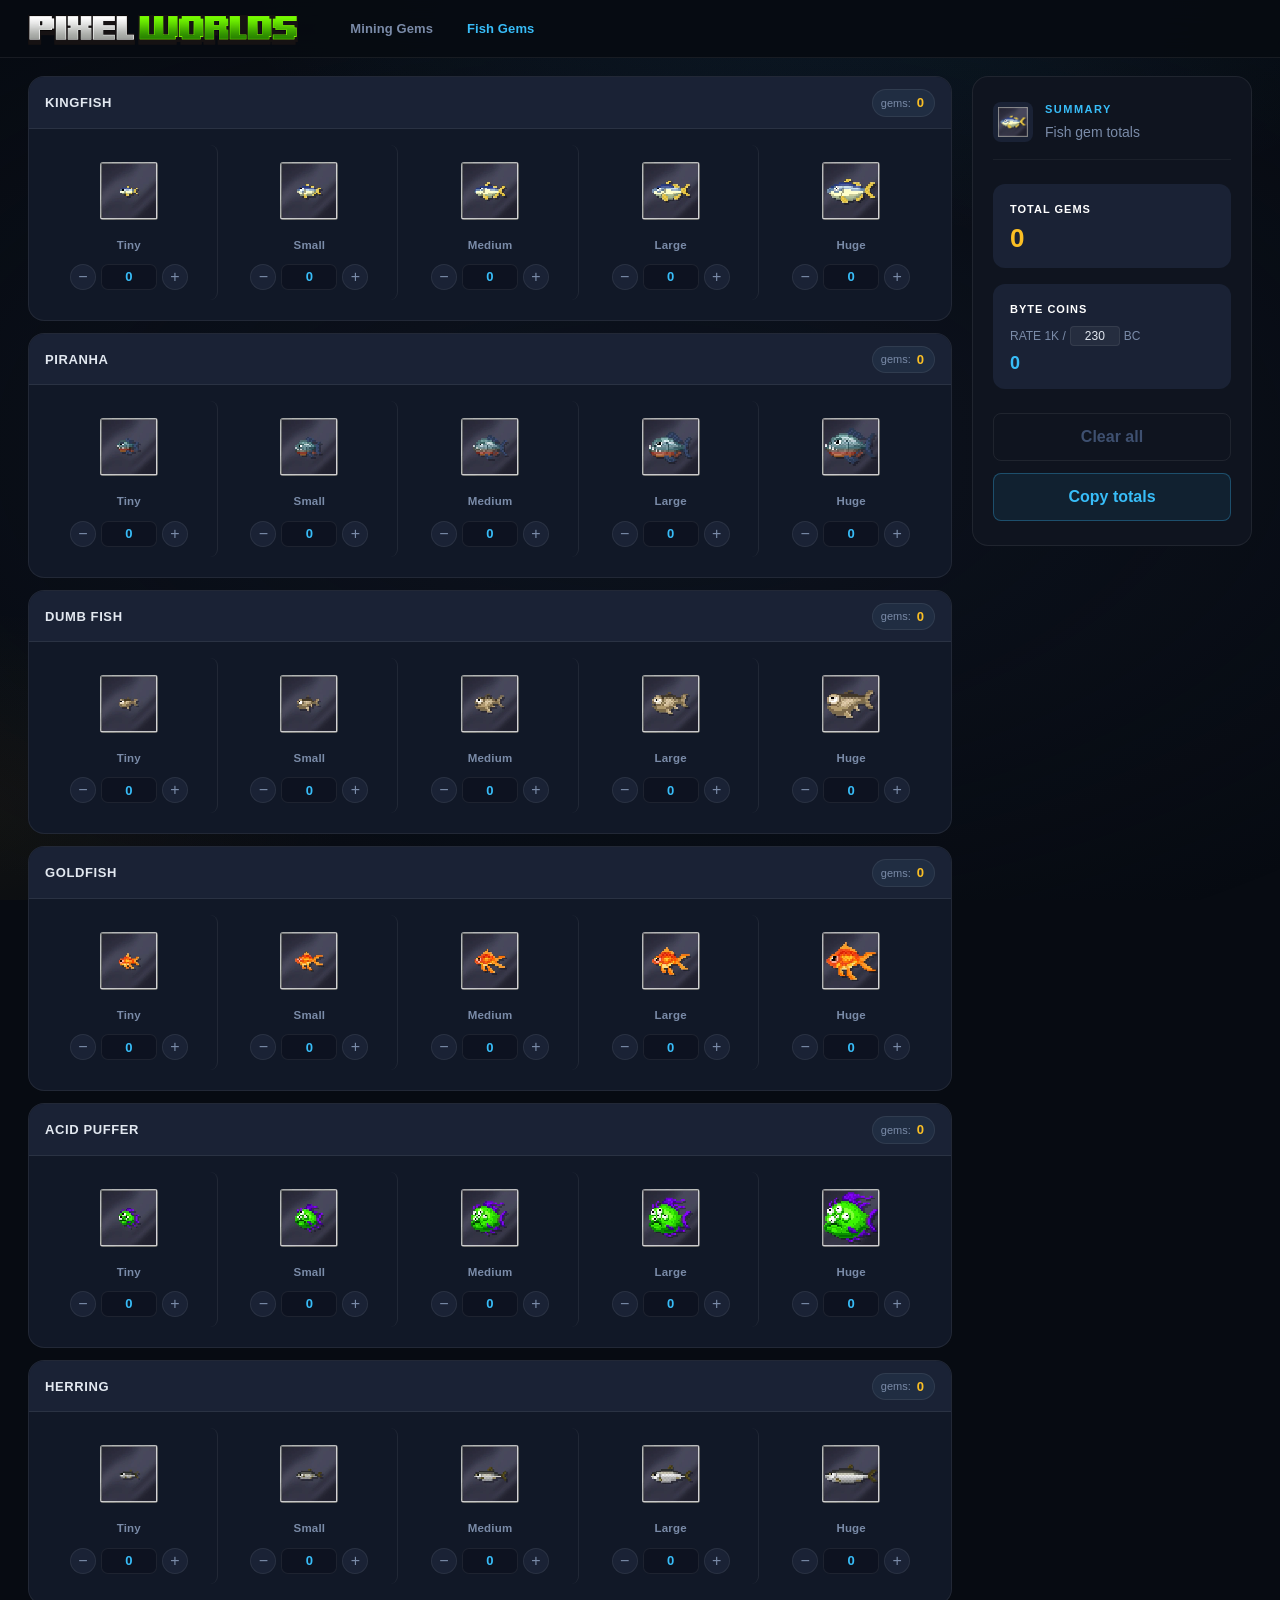
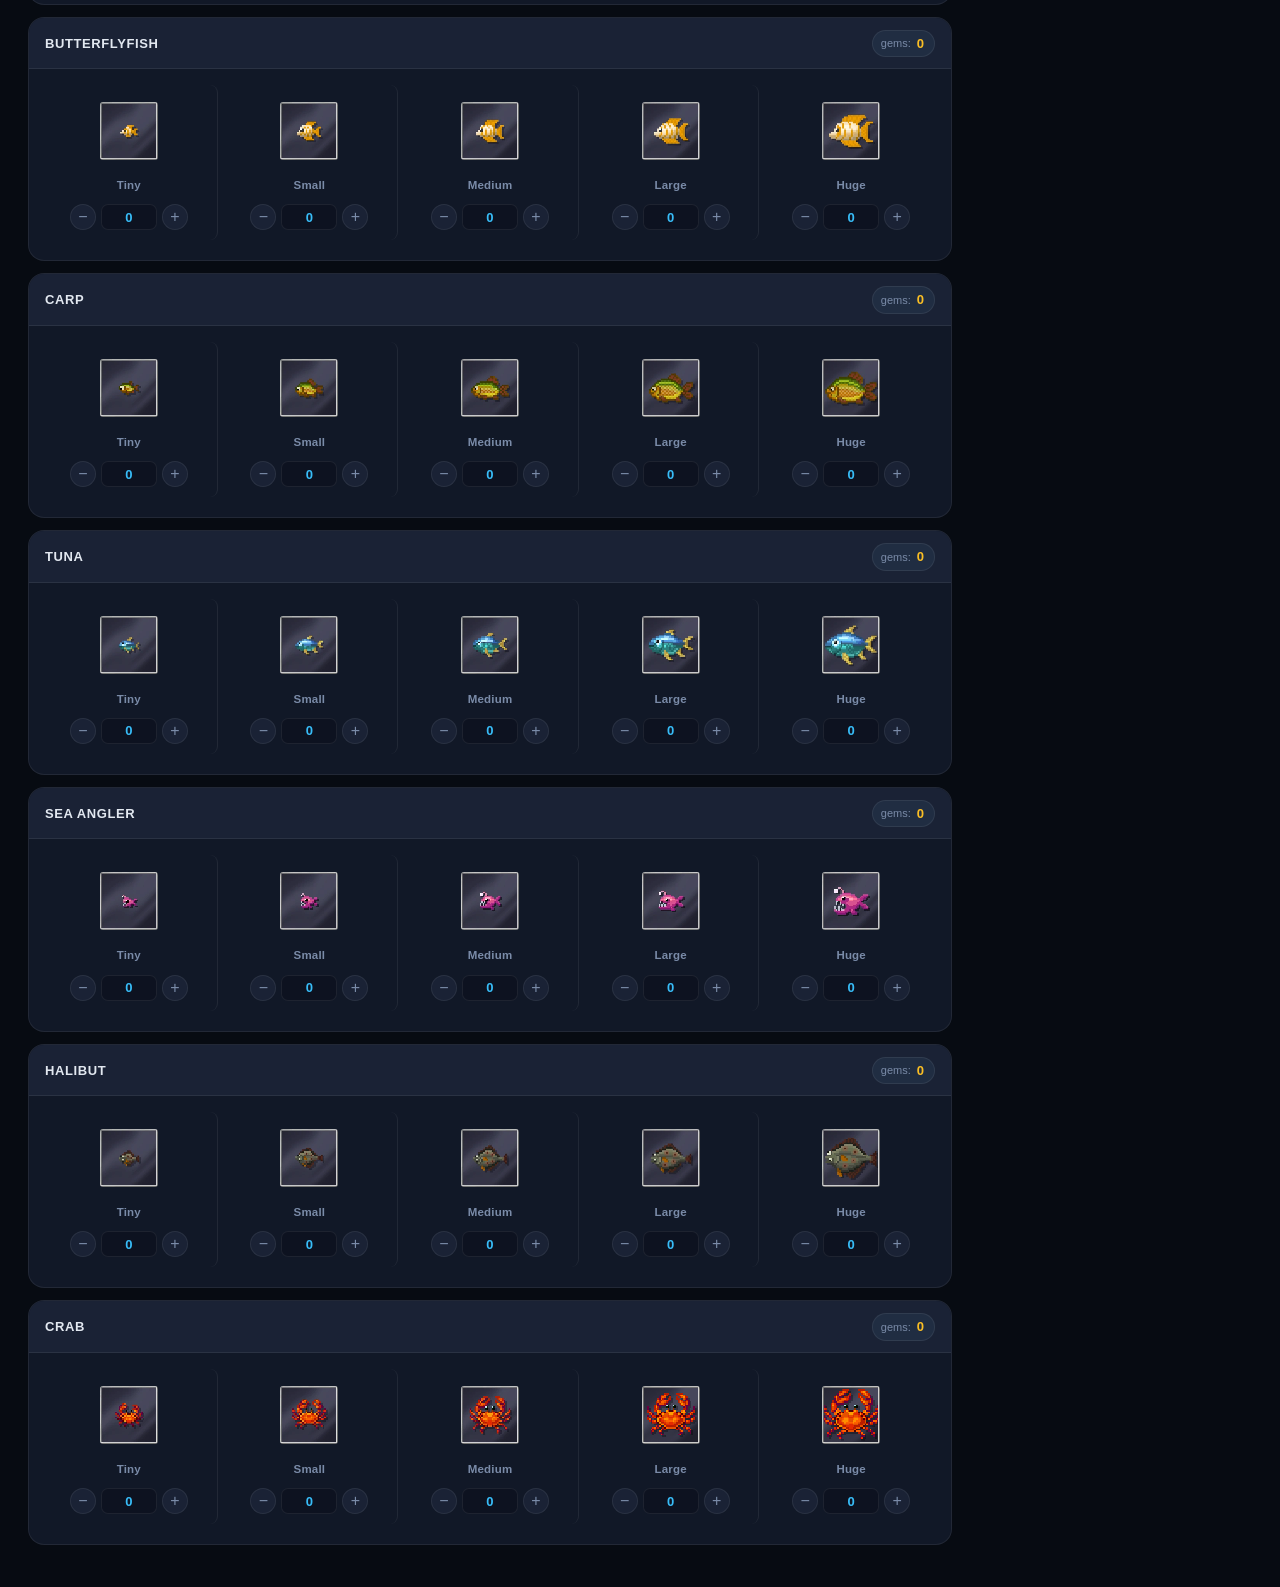
==== commit de1d4f86: "security: add .gitignore and configure Content Security Policy (CSP)" ====
--- a/fish.html
+++ b/fish.html
@@ -5,7 +5,11 @@
   <meta charset="UTF-8" />
   <meta name="viewport" content="width=device-width, initial-scale=1.0" />
   <title>PW Fish Gems Calculator</title>
+  <!-- Content Security Policy -->
+  <meta http-equiv="Content-Security-Policy"
+    content="default-src 'self'; script-src 'self' 'unsafe-inline'; style-src 'self' 'unsafe-inline' https://fonts.googleapis.com; font-src 'self' https://fonts.gstatic.com; img-src 'self' data:; connect-src 'self';">
   <meta name="description" content="Pixel Worlds Gemstone &amp; Fish gems calculator." />
+  <link rel="icon" type="image/png" href="favicon.png" />
   <link rel="stylesheet" href="style.css" />
   <link rel="preconnect" href="https://fonts.googleapis.com" />
   <link rel="preconnect" href="https://fonts.gstatic.com" crossorigin />
@@ -47,7 +51,7 @@
           </div>
         </div>
         <div class="gem-sizes">
-          <div class="gem-size-row" data-gem="kingfish" data-size="tiny" data-value="3">
+          <div class="gem-size-row" data-gem="kingfish" data-size="tiny" data-value="10">
             <img src="images/fishes/Kingfish_tiny.png" alt="Kingfish Tiny" class="gem-img fish-img" / loading="lazy"
               decoding="async">
             <span class="size-label">Tiny</span>
@@ -58,7 +62,7 @@
             </div>
             <span class="gem-value-label">+<span class="calc-val">0</span></span>
           </div>
-          <div class="gem-size-row" data-gem="kingfish" data-size="small" data-value="6">
+          <div class="gem-size-row" data-gem="kingfish" data-size="small" data-value="40">
             <img src="images/fishes/Kingfish_small.png" alt="Kingfish Small" class="gem-img fish-img" / loading="lazy"
               decoding="async">
             <span class="size-label">Small</span>
@@ -69,7 +73,7 @@
             </div>
             <span class="gem-value-label">+<span class="calc-val">0</span></span>
           </div>
-          <div class="gem-size-row" data-gem="kingfish" data-size="medium" data-value="12">
+          <div class="gem-size-row" data-gem="kingfish" data-size="medium" data-value="70">
             <img src="images/fishes/Kingfish_medium.png" alt="Kingfish Medium" class="gem-img fish-img" / loading="lazy"
               decoding="async">
             <span class="size-label">Medium</span>
@@ -80,7 +84,7 @@
             </div>
             <span class="gem-value-label">+<span class="calc-val">0</span></span>
           </div>
-          <div class="gem-size-row" data-gem="kingfish" data-size="large" data-value="30">
+          <div class="gem-size-row" data-gem="kingfish" data-size="large" data-value="100">
             <img src="images/fishes/Kingfish_large.png" alt="Kingfish Large" class="gem-img fish-img" / loading="lazy"
               decoding="async">
             <span class="size-label">Large</span>
@@ -91,7 +95,7 @@
             </div>
             <span class="gem-value-label">+<span class="calc-val">0</span></span>
           </div>
-          <div class="gem-size-row" data-gem="kingfish" data-size="huge" data-value="90">
+          <div class="gem-size-row" data-gem="kingfish" data-size="huge" data-value="300">
             <img src="images/fishes/Kingfish_huge.png" alt="Kingfish Huge" class="gem-img fish-img" / loading="lazy"
               decoding="async">
             <span class="size-label">Huge</span>
@@ -115,7 +119,7 @@
           </div>
         </div>
         <div class="gem-sizes">
-          <div class="gem-size-row" data-gem="piranha" data-size="tiny" data-value="5">
+          <div class="gem-size-row" data-gem="piranha" data-size="tiny" data-value="30">
             <img src="images/fishes/Piranha_tiny.png" alt="Piranha Tiny" class="gem-img fish-img" / loading="lazy"
               decoding="async">
             <span class="size-label">Tiny</span>
@@ -126,7 +130,7 @@
             </div>
             <span class="gem-value-label">+<span class="calc-val">0</span></span>
           </div>
-          <div class="gem-size-row" data-gem="piranha" data-size="small" data-value="10">
+          <div class="gem-size-row" data-gem="piranha" data-size="small" data-value="120">
             <img src="images/fishes/Piranha_small.png" alt="Piranha Small" class="gem-img fish-img" / loading="lazy"
               decoding="async">
             <span class="size-label">Small</span>
@@ -137,7 +141,7 @@
             </div>
             <span class="gem-value-label">+<span class="calc-val">0</span></span>
           </div>
-          <div class="gem-size-row" data-gem="piranha" data-size="medium" data-value="20">
+          <div class="gem-size-row" data-gem="piranha" data-size="medium" data-value="210">
             <img src="images/fishes/Piranha_medium.png" alt="Piranha Medium" class="gem-img fish-img" / loading="lazy"
               decoding="async">
             <span class="size-label">Medium</span>
@@ -148,7 +152,7 @@
             </div>
             <span class="gem-value-label">+<span class="calc-val">0</span></span>
           </div>
-          <div class="gem-size-row" data-gem="piranha" data-size="large" data-value="50">
+          <div class="gem-size-row" data-gem="piranha" data-size="large" data-value="300">
             <img src="images/fishes/Piranha_large.png" alt="Piranha Large" class="gem-img fish-img" / loading="lazy"
               decoding="async">
             <span class="size-label">Large</span>
@@ -159,7 +163,7 @@
             </div>
             <span class="gem-value-label">+<span class="calc-val">0</span></span>
           </div>
-          <div class="gem-size-row" data-gem="piranha" data-size="huge" data-value="100">
+          <div class="gem-size-row" data-gem="piranha" data-size="huge" data-value="900">
             <img src="images/fishes/Piranha_huge.png" alt="Piranha Huge" class="gem-img fish-img" / loading="lazy"
               decoding="async">
             <span class="size-label">Huge</span>
@@ -183,7 +187,7 @@
           </div>
         </div>
         <div class="gem-sizes">
-          <div class="gem-size-row" data-gem="dumbfish" data-size="tiny" data-value="10">
+          <div class="gem-size-row" data-gem="dumbfish" data-size="tiny" data-value="5">
             <img src="images/fishes/Dumb_Fish_tiny.png" alt="Dumb Fish Tiny" class="gem-img fish-img" / loading="lazy"
               decoding="async">
             <span class="size-label">Tiny</span>
@@ -194,7 +198,7 @@
             </div>
             <span class="gem-value-label">+<span class="calc-val">0</span></span>
           </div>
-          <div class="gem-size-row" data-gem="dumbfish" data-size="small" data-value="20">
+          <div class="gem-size-row" data-gem="dumbfish" data-size="small" data-value="10">
             <img src="images/fishes/Dumb_Fish_small.png" alt="Dumb Fish Small" class="gem-img fish-img" / loading="lazy"
               decoding="async">
             <span class="size-label">Small</span>
@@ -205,7 +209,7 @@
             </div>
             <span class="gem-value-label">+<span class="calc-val">0</span></span>
           </div>
-          <div class="gem-size-row" data-gem="dumbfish" data-size="medium" data-value="40">
+          <div class="gem-size-row" data-gem="dumbfish" data-size="medium" data-value="30">
             <img src="images/fishes/Dumb_Fish_medium.png" alt="Dumb Fish Medium" class="gem-img fish-img" /
               loading="lazy" decoding="async">
             <span class="size-label">Medium</span>
@@ -216,7 +220,7 @@
             </div>
             <span class="gem-value-label">+<span class="calc-val">0</span></span>
           </div>
-          <div class="gem-size-row" data-gem="dumbfish" data-size="large" data-value="100">
+          <div class="gem-size-row" data-gem="dumbfish" data-size="large" data-value="50">
             <img src="images/fishes/Dumb_Fish_large.png" alt="Dumb Fish Large" class="gem-img fish-img" / loading="lazy"
               decoding="async">
             <span class="size-label">Large</span>
@@ -227,7 +231,7 @@
             </div>
             <span class="gem-value-label">+<span class="calc-val">0</span></span>
           </div>
-          <div class="gem-size-row" data-gem="dumbfish" data-size="huge" data-value="200">
+          <div class="gem-size-row" data-gem="dumbfish" data-size="huge" data-value="100">
             <img src="images/fishes/Dumb_Fish_huge.png" alt="Dumb Fish Huge" class="gem-img fish-img" / loading="lazy"
               decoding="async">
             <span class="size-label">Huge</span>
@@ -251,7 +255,7 @@
           </div>
         </div>
         <div class="gem-sizes">
-          <div class="gem-size-row" data-gem="goldfish" data-size="tiny" data-value="20">
+          <div class="gem-size-row" data-gem="goldfish" data-size="tiny" data-value="15">
             <img src="images/fishes/Goldfish_tiny.png" alt="Goldfish Tiny" class="gem-img fish-img" / loading="lazy"
               decoding="async">
             <span class="size-label">Tiny</span>
@@ -262,7 +266,7 @@
             </div>
             <span class="gem-value-label">+<span class="calc-val">0</span></span>
           </div>
-          <div class="gem-size-row" data-gem="goldfish" data-size="small" data-value="40">
+          <div class="gem-size-row" data-gem="goldfish" data-size="small" data-value="60">
             <img src="images/fishes/Goldfish_small.png" alt="Goldfish Small" class="gem-img fish-img" / loading="lazy"
               decoding="async">
             <span class="size-label">Small</span>
@@ -273,7 +277,7 @@
             </div>
             <span class="gem-value-label">+<span class="calc-val">0</span></span>
           </div>
-          <div class="gem-size-row" data-gem="goldfish" data-size="medium" data-value="80">
+          <div class="gem-size-row" data-gem="goldfish" data-size="medium" data-value="105">
             <img src="images/fishes/Goldfish_medium.png" alt="Goldfish Medium" class="gem-img fish-img" / loading="lazy"
               decoding="async">
             <span class="size-label">Medium</span>
@@ -284,7 +288,7 @@
             </div>
             <span class="gem-value-label">+<span class="calc-val">0</span></span>
           </div>
-          <div class="gem-size-row" data-gem="goldfish" data-size="large" data-value="200">
+          <div class="gem-size-row" data-gem="goldfish" data-size="large" data-value="150">
             <img src="images/fishes/Goldfish_large.png" alt="Goldfish Large" class="gem-img fish-img" / loading="lazy"
               decoding="async">
             <span class="size-label">Large</span>
@@ -295,7 +299,7 @@
             </div>
             <span class="gem-value-label">+<span class="calc-val">0</span></span>
           </div>
-          <div class="gem-size-row" data-gem="goldfish" data-size="huge" data-value="300">
+          <div class="gem-size-row" data-gem="goldfish" data-size="huge" data-value="450">
             <img src="images/fishes/Goldfish_huge.png" alt="Goldfish Huge" class="gem-img fish-img" / loading="lazy"
               decoding="async">
             <span class="size-label">Huge</span>
@@ -319,7 +323,7 @@
           </div>
         </div>
         <div class="gem-sizes">
-          <div class="gem-size-row" data-gem="acidpuffer" data-size="tiny" data-value="30">
+          <div class="gem-size-row" data-gem="acidpuffer" data-size="tiny" data-value="80">
             <img src="images/fishes/Acid_Puffer_tiny.png" alt="Acid Puffer Tiny" class="gem-img fish-img" /
               loading="lazy" decoding="async">
             <span class="size-label">Tiny</span>
@@ -330,7 +334,7 @@
             </div>
             <span class="gem-value-label">+<span class="calc-val">0</span></span>
           </div>
-          <div class="gem-size-row" data-gem="acidpuffer" data-size="small" data-value="60">
+          <div class="gem-size-row" data-gem="acidpuffer" data-size="small" data-value="320">
             <img src="images/fishes/Acid_Puffer_small.png" alt="Acid Puffer Small" class="gem-img fish-img" /
               loading="lazy" decoding="async">
             <span class="size-label">Small</span>
@@ -341,7 +345,7 @@
             </div>
             <span class="gem-value-label">+<span class="calc-val">0</span></span>
           </div>
-          <div class="gem-size-row" data-gem="acidpuffer" data-size="medium" data-value="120">
+          <div class="gem-size-row" data-gem="acidpuffer" data-size="medium" data-value="560">
             <img src="images/fishes/Acid_Puffer_medium.png" alt="Acid Puffer Medium" class="gem-img fish-img" /
               loading="lazy" decoding="async">
             <span class="size-label">Medium</span>
@@ -352,7 +356,7 @@
             </div>
             <span class="gem-value-label">+<span class="calc-val">0</span></span>
           </div>
-          <div class="gem-size-row" data-gem="acidpuffer" data-size="large" data-value="300">
+          <div class="gem-size-row" data-gem="acidpuffer" data-size="large" data-value="800">
             <img src="images/fishes/Acid_Puffer_large.png" alt="Acid Puffer Large" class="gem-img fish-img" /
               loading="lazy" decoding="async">
             <span class="size-label">Large</span>
@@ -363,7 +367,7 @@
             </div>
             <span class="gem-value-label">+<span class="calc-val">0</span></span>
           </div>
-          <div class="gem-size-row" data-gem="acidpuffer" data-size="huge" data-value="450">
+          <div class="gem-size-row" data-gem="acidpuffer" data-size="huge" data-value="2400">
             <img src="images/fishes/Acid_Puffer_huge.png" alt="Acid Puffer Huge" class="gem-img fish-img" /
               loading="lazy" decoding="async">
             <span class="size-label">Huge</span>
@@ -387,7 +391,7 @@
           </div>
         </div>
         <div class="gem-sizes">
-          <div class="gem-size-row" data-gem="herring" data-size="tiny" data-value="3">
+          <div class="gem-size-row" data-gem="herring" data-size="tiny" data-value="10">
             <img src="images/fishes/Herring_tiny.png" alt="Herring Tiny" class="gem-img fish-img" / loading="lazy"
               decoding="async">
             <span class="size-label">Tiny</span>
@@ -398,7 +402,7 @@
             </div>
             <span class="gem-value-label">+<span class="calc-val">0</span></span>
           </div>
-          <div class="gem-size-row" data-gem="herring" data-size="small" data-value="6">
+          <div class="gem-size-row" data-gem="herring" data-size="small" data-value="40">
             <img src="images/fishes/Herring_small.png" alt="Herring Small" class="gem-img fish-img" / loading="lazy"
               decoding="async">
             <span class="size-label">Small</span>
@@ -409,7 +413,7 @@
             </div>
             <span class="gem-value-label">+<span class="calc-val">0</span></span>
           </div>
-          <div class="gem-size-row" data-gem="herring" data-size="medium" data-value="12">
+          <div class="gem-size-row" data-gem="herring" data-size="medium" data-value="70">
             <img src="images/fishes/Herring_medium.png" alt="Herring Medium" class="gem-img fish-img" / loading="lazy"
               decoding="async">
             <span class="size-label">Medium</span>
@@ -420,7 +424,7 @@
             </div>
             <span class="gem-value-label">+<span class="calc-val">0</span></span>
           </div>
-          <div class="gem-size-row" data-gem="herring" data-size="large" data-value="30">
+          <div class="gem-size-row" data-gem="herring" data-size="large" data-value="100">
             <img src="images/fishes/Herring_large.png" alt="Herring Large" class="gem-img fish-img" / loading="lazy"
               decoding="async">
             <span class="size-label">Large</span>
@@ -431,7 +435,7 @@
             </div>
             <span class="gem-value-label">+<span class="calc-val">0</span></span>
           </div>
-          <div class="gem-size-row" data-gem="herring" data-size="huge" data-value="90">
+          <div class="gem-size-row" data-gem="herring" data-size="huge" data-value="300">
             <img src="images/fishes/Herring_huge.png" alt="Herring Huge" class="gem-img fish-img" / loading="lazy"
               decoding="async">
             <span class="size-label">Huge</span>
@@ -455,7 +459,7 @@
           </div>
         </div>
         <div class="gem-sizes">
-          <div class="gem-size-row" data-gem="butterflyfish" data-size="tiny" data-value="5">
+          <div class="gem-size-row" data-gem="butterflyfish" data-size="tiny" data-value="15">
             <img src="images/fishes/Butterflyfish_tiny.png" alt="Butterflyfish Tiny" class="gem-img fish-img" /
               loading="lazy" decoding="async">
             <span class="size-label">Tiny</span>
@@ -466,7 +470,7 @@
             </div>
             <span class="gem-value-label">+<span class="calc-val">0</span></span>
           </div>
-          <div class="gem-size-row" data-gem="butterflyfish" data-size="small" data-value="10">
+          <div class="gem-size-row" data-gem="butterflyfish" data-size="small" data-value="60">
             <img src="images/fishes/Butterflyfish_small.png" alt="Butterflyfish Small" class="gem-img fish-img" /
               loading="lazy" decoding="async">
             <span class="size-label">Small</span>
@@ -477,7 +481,7 @@
             </div>
             <span class="gem-value-label">+<span class="calc-val">0</span></span>
           </div>
-          <div class="gem-size-row" data-gem="butterflyfish" data-size="medium" data-value="20">
+          <div class="gem-size-row" data-gem="butterflyfish" data-size="medium" data-value="105">
             <img src="images/fishes/Butterflyfish_medium.png" alt="Butterflyfish Medium" class="gem-img fish-img" /
               loading="lazy" decoding="async">
             <span class="size-label">Medium</span>
@@ -488,7 +492,7 @@
             </div>
             <span class="gem-value-label">+<span class="calc-val">0</span></span>
           </div>
-          <div class="gem-size-row" data-gem="butterflyfish" data-size="large" data-value="50">
+          <div class="gem-size-row" data-gem="butterflyfish" data-size="large" data-value="150">
             <img src="images/fishes/Butterflyfish_large.png" alt="Butterflyfish Large" class="gem-img fish-img" /
               loading="lazy" decoding="async">
             <span class="size-label">Large</span>
@@ -499,7 +503,7 @@
             </div>
             <span class="gem-value-label">+<span class="calc-val">0</span></span>
           </div>
-          <div class="gem-size-row" data-gem="butterflyfish" data-size="huge" data-value="100">
+          <div class="gem-size-row" data-gem="butterflyfish" data-size="huge" data-value="450">
             <img src="images/fishes/Butterflyfish_huge.png" alt="Butterflyfish Huge" class="gem-img fish-img" /
               loading="lazy" decoding="async">
             <span class="size-label">Huge</span>
@@ -523,7 +527,7 @@
           </div>
         </div>
         <div class="gem-sizes">
-          <div class="gem-size-row" data-gem="carp" data-size="tiny" data-value="10">
+          <div class="gem-size-row" data-gem="carp" data-size="tiny" data-value="20">
             <img src="images/fishes/Carp_tiny.png" alt="Carp Tiny" class="gem-img fish-img" / loading="lazy"
               decoding="async">
             <span class="size-label">Tiny</span>
@@ -534,7 +538,7 @@
             </div>
             <span class="gem-value-label">+<span class="calc-val">0</span></span>
           </div>
-          <div class="gem-size-row" data-gem="carp" data-size="small" data-value="20">
+          <div class="gem-size-row" data-gem="carp" data-size="small" data-value="80">
             <img src="images/fishes/Carp_small.png" alt="Carp Small" class="gem-img fish-img" / loading="lazy"
               decoding="async">
             <span class="size-label">Small</span>
@@ -545,7 +549,7 @@
             </div>
             <span class="gem-value-label">+<span class="calc-val">0</span></span>
           </div>
-          <div class="gem-size-row" data-gem="carp" data-size="medium" data-value="40">
+          <div class="gem-size-row" data-gem="carp" data-size="medium" data-value="140">
             <img src="images/fishes/Carp_medium.png" alt="Carp Medium" class="gem-img fish-img" / loading="lazy"
               decoding="async">
             <span class="size-label">Medium</span>
@@ -556,7 +560,7 @@
             </div>
             <span class="gem-value-label">+<span class="calc-val">0</span></span>
           </div>
-          <div class="gem-size-row" data-gem="carp" data-size="large" data-value="100">
+          <div class="gem-size-row" data-gem="carp" data-size="large" data-value="200">
             <img src="images/fishes/Carp_large.png" alt="Carp Large" class="gem-img fish-img" / loading="lazy"
               decoding="async">
             <span class="size-label">Large</span>
@@ -567,7 +571,7 @@
             </div>
             <span class="gem-value-label">+<span class="calc-val">0</span></span>
           </div>
-          <div class="gem-size-row" data-gem="carp" data-size="huge" data-value="200">
+          <div class="gem-size-row" data-gem="carp" data-size="huge" data-value="600">
             <img src="images/fishes/Carp_huge.png" alt="Carp Huge" class="gem-img fish-img" / loading="lazy"
               decoding="async">
             <span class="size-label">Huge</span>
@@ -591,7 +595,7 @@
           </div>
         </div>
         <div class="gem-sizes">
-          <div class="gem-size-row" data-gem="tuna" data-size="tiny" data-value="20">
+          <div class="gem-size-row" data-gem="tuna" data-size="tiny" data-value="40">
             <img src="images/fishes/Tuna_tiny.png" alt="Tuna Tiny" class="gem-img fish-img" / loading="lazy"
               decoding="async">
             <span class="size-label">Tiny</span>
@@ -602,7 +606,7 @@
             </div>
             <span class="gem-value-label">+<span class="calc-val">0</span></span>
           </div>
-          <div class="gem-size-row" data-gem="tuna" data-size="small" data-value="40">
+          <div class="gem-size-row" data-gem="tuna" data-size="small" data-value="160">
             <img src="images/fishes/Tuna_small.png" alt="Tuna Small" class="gem-img fish-img" / loading="lazy"
               decoding="async">
             <span class="size-label">Small</span>
@@ -613,7 +617,7 @@
             </div>
             <span class="gem-value-label">+<span class="calc-val">0</span></span>
           </div>
-          <div class="gem-size-row" data-gem="tuna" data-size="medium" data-value="80">
+          <div class="gem-size-row" data-gem="tuna" data-size="medium" data-value="280">
             <img src="images/fishes/Tuna_medium.png" alt="Tuna Medium" class="gem-img fish-img" / loading="lazy"
               decoding="async">
             <span class="size-label">Medium</span>
@@ -624,7 +628,7 @@
             </div>
             <span class="gem-value-label">+<span class="calc-val">0</span></span>
           </div>
-          <div class="gem-size-row" data-gem="tuna" data-size="large" data-value="200">
+          <div class="gem-size-row" data-gem="tuna" data-size="large" data-value="400">
             <img src="images/fishes/Tuna_large.png" alt="Tuna Large" class="gem-img fish-img" / loading="lazy"
               decoding="async">
             <span class="size-label">Large</span>
@@ -635,7 +639,7 @@
             </div>
             <span class="gem-value-label">+<span class="calc-val">0</span></span>
           </div>
-          <div class="gem-size-row" data-gem="tuna" data-size="huge" data-value="300">
+          <div class="gem-size-row" data-gem="tuna" data-size="huge" data-value="1200">
             <img src="images/fishes/Tuna_huge.png" alt="Tuna Huge" class="gem-img fish-img" / loading="lazy"
               decoding="async">
             <span class="size-label">Huge</span>
@@ -670,7 +674,7 @@
             </div>
             <span class="gem-value-label">+<span class="calc-val">0</span></span>
           </div>
-          <div class="gem-size-row" data-gem="seaangler" data-size="small" data-value="60">
+          <div class="gem-size-row" data-gem="seaangler" data-size="small" data-value="120">
             <img src="images/fishes/SeaAngler_small.png" alt="Sea Angler Small" class="gem-img fish-img" /
               loading="lazy" decoding="async">
             <span class="size-label">Small</span>
@@ -681,7 +685,7 @@
             </div>
             <span class="gem-value-label">+<span class="calc-val">0</span></span>
           </div>
-          <div class="gem-size-row" data-gem="seaangler" data-size="medium" data-value="120">
+          <div class="gem-size-row" data-gem="seaangler" data-size="medium" data-value="210">
             <img src="images/fishes/SeaAngler_medium.png" alt="Sea Angler Medium" class="gem-img fish-img" /
               loading="lazy" decoding="async">
             <span class="size-label">Medium</span>
@@ -703,7 +707,7 @@
             </div>
             <span class="gem-value-label">+<span class="calc-val">0</span></span>
           </div>
-          <div class="gem-size-row" data-gem="seaangler" data-size="huge" data-value="450">
+          <div class="gem-size-row" data-gem="seaangler" data-size="huge" data-value="900">
             <img src="images/fishes/SeaAngler_huge.png" alt="Sea Angler Huge" class="gem-img fish-img" / loading="lazy"
               decoding="async">
             <span class="size-label">Huge</span>
@@ -727,7 +731,7 @@
           </div>
         </div>
         <div class="gem-sizes">
-          <div class="gem-size-row" data-gem="halibut" data-size="tiny" data-value="3">
+          <div class="gem-size-row" data-gem="halibut" data-size="tiny" data-value="20">
             <img src="images/fishes/Halibut_tiny.png" alt="Halibut Tiny" class="gem-img fish-img" / loading="lazy"
               decoding="async">
             <span class="size-label">Tiny</span>
@@ -738,7 +742,7 @@
             </div>
             <span class="gem-value-label">+<span class="calc-val">0</span></span>
           </div>
-          <div class="gem-size-row" data-gem="halibut" data-size="small" data-value="6">
+          <div class="gem-size-row" data-gem="halibut" data-size="small" data-value="80">
             <img src="images/fishes/Halibut_small.png" alt="Halibut Small" class="gem-img fish-img" / loading="lazy"
               decoding="async">
             <span class="size-label">Small</span>
@@ -749,7 +753,7 @@
             </div>
             <span class="gem-value-label">+<span class="calc-val">0</span></span>
           </div>
-          <div class="gem-size-row" data-gem="halibut" data-size="medium" data-value="12">
+          <div class="gem-size-row" data-gem="halibut" data-size="medium" data-value="140">
             <img src="images/fishes/Halibut_medium.png" alt="Halibut Medium" class="gem-img fish-img" / loading="lazy"
               decoding="async">
             <span class="size-label">Medium</span>
@@ -760,7 +764,7 @@
             </div>
             <span class="gem-value-label">+<span class="calc-val">0</span></span>
           </div>
-          <div class="gem-size-row" data-gem="halibut" data-size="large" data-value="30">
+          <div class="gem-size-row" data-gem="halibut" data-size="large" data-value="200">
             <img src="images/fishes/Halibut_large.png" alt="Halibut Large" class="gem-img fish-img" / loading="lazy"
               decoding="async">
             <span class="size-label">Large</span>
@@ -771,7 +775,7 @@
             </div>
             <span class="gem-value-label">+<span class="calc-val">0</span></span>
           </div>
-          <div class="gem-size-row" data-gem="halibut" data-size="huge" data-value="90">
+          <div class="gem-size-row" data-gem="halibut" data-size="huge" data-value="600">
             <img src="images/fishes/Halibut_huge.png" alt="Halibut Huge" class="gem-img fish-img" / loading="lazy"
               decoding="async">
             <span class="size-label">Huge</span>
@@ -795,7 +799,7 @@
           </div>
         </div>
         <div class="gem-sizes">
-          <div class="gem-size-row" data-gem="crab" data-size="tiny" data-value="5">
+          <div class="gem-size-row" data-gem="crab" data-size="tiny" data-value="150">
             <img src="images/fishes/Crab_tiny.png" alt="Crab Tiny" class="gem-img fish-img" / loading="lazy"
               decoding="async">
             <span class="size-label">Tiny</span>
@@ -806,7 +810,7 @@
             </div>
             <span class="gem-value-label">+<span class="calc-val">0</span></span>
           </div>
-          <div class="gem-size-row" data-gem="crab" data-size="small" data-value="10">
+          <div class="gem-size-row" data-gem="crab" data-size="small" data-value="600">
             <img src="images/fishes/Crab_small.png" alt="Crab Small" class="gem-img fish-img" / loading="lazy"
               decoding="async">
             <span class="size-label">Small</span>
@@ -817,7 +821,7 @@
             </div>
             <span class="gem-value-label">+<span class="calc-val">0</span></span>
           </div>
-          <div class="gem-size-row" data-gem="crab" data-size="medium" data-value="20">
+          <div class="gem-size-row" data-gem="crab" data-size="medium" data-value="1200">
             <img src="images/fishes/Crab_medium.png" alt="Crab Medium" class="gem-img fish-img" / loading="lazy"
               decoding="async">
             <span class="size-label">Medium</span>
@@ -828,7 +832,7 @@
             </div>
             <span class="gem-value-label">+<span class="calc-val">0</span></span>
           </div>
-          <div class="gem-size-row" data-gem="crab" data-size="large" data-value="50">
+          <div class="gem-size-row" data-gem="crab" data-size="large" data-value="1800">
             <img src="images/fishes/Crab_large.png" alt="Crab Large" class="gem-img fish-img" / loading="lazy"
               decoding="async">
             <span class="size-label">Large</span>
@@ -839,7 +843,7 @@
             </div>
             <span class="gem-value-label">+<span class="calc-val">0</span></span>
           </div>
-          <div class="gem-size-row" data-gem="crab" data-size="huge" data-value="100">
+          <div class="gem-size-row" data-gem="crab" data-size="huge" data-value="4840">
             <img src="images/fishes/Crab_huge.png" alt="Crab Huge" class="gem-img fish-img" / loading="lazy"
               decoding="async">
             <span class="size-label">Huge</span>
